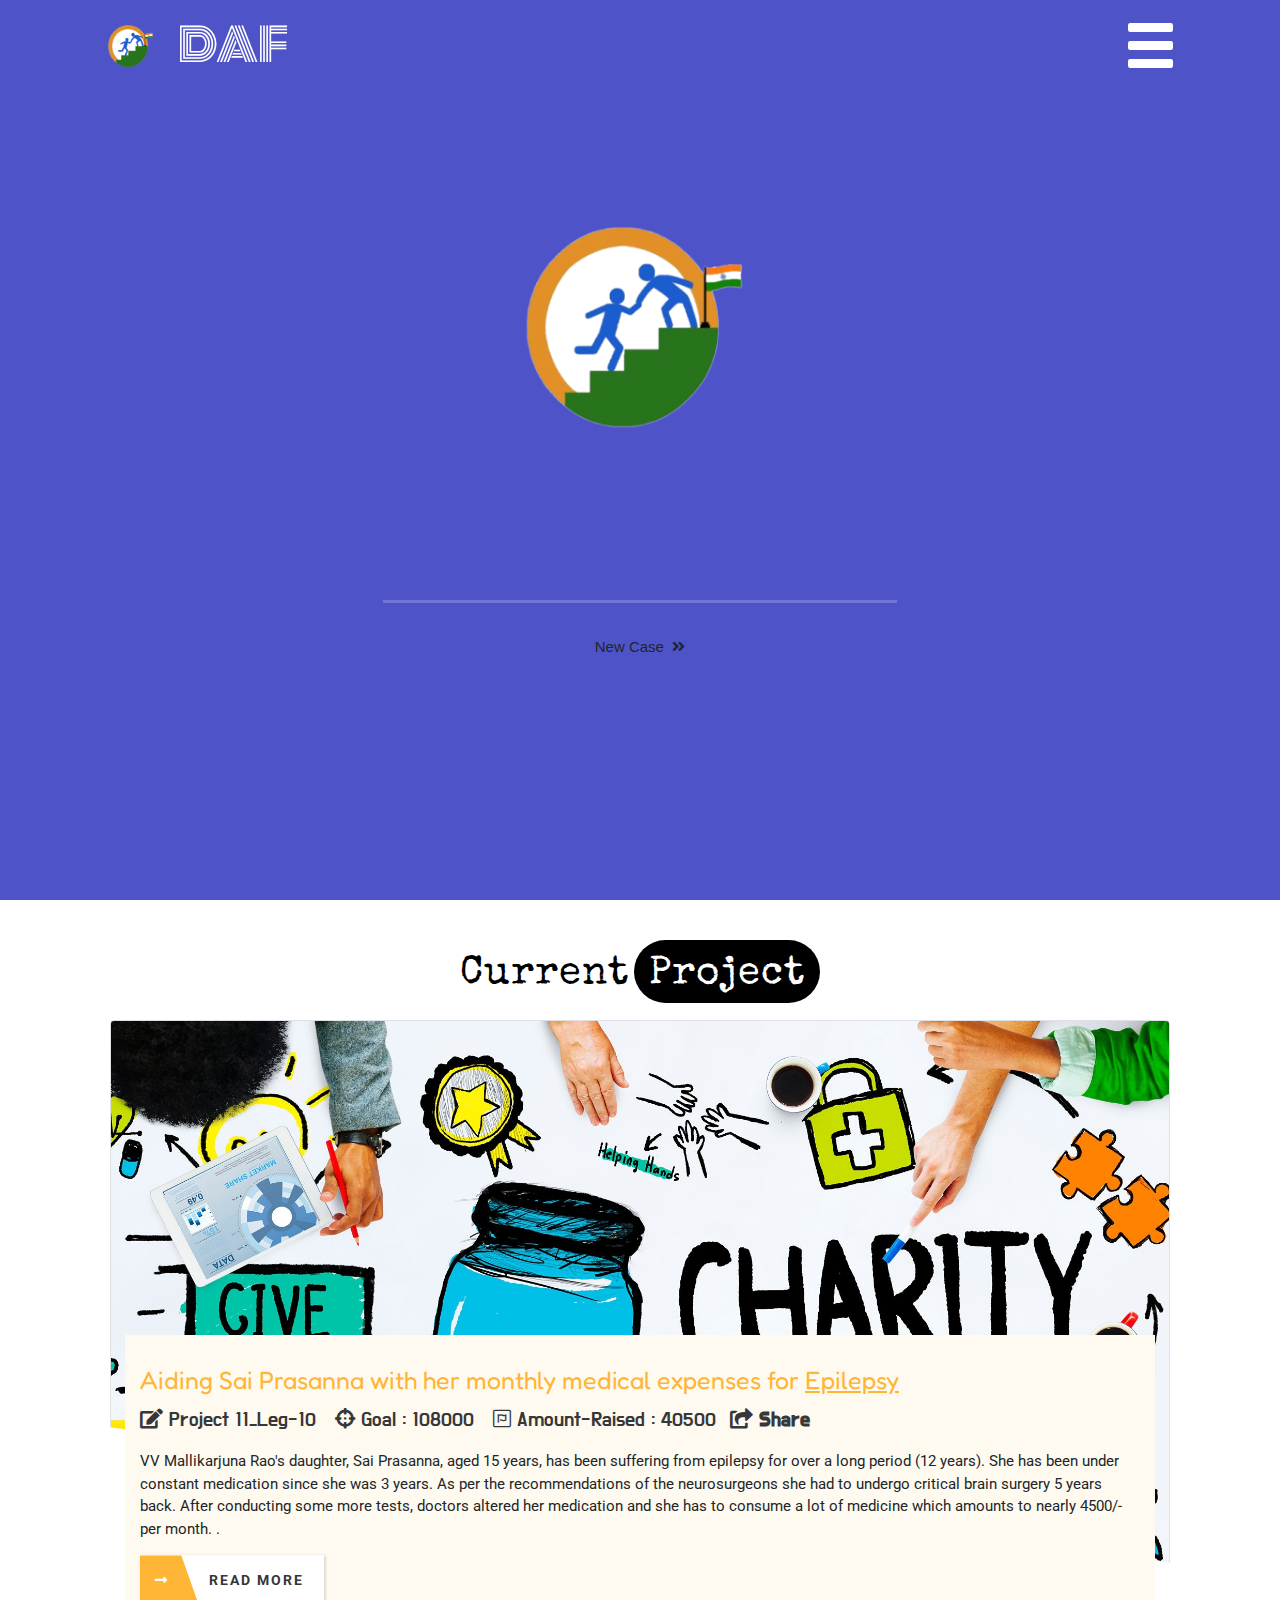
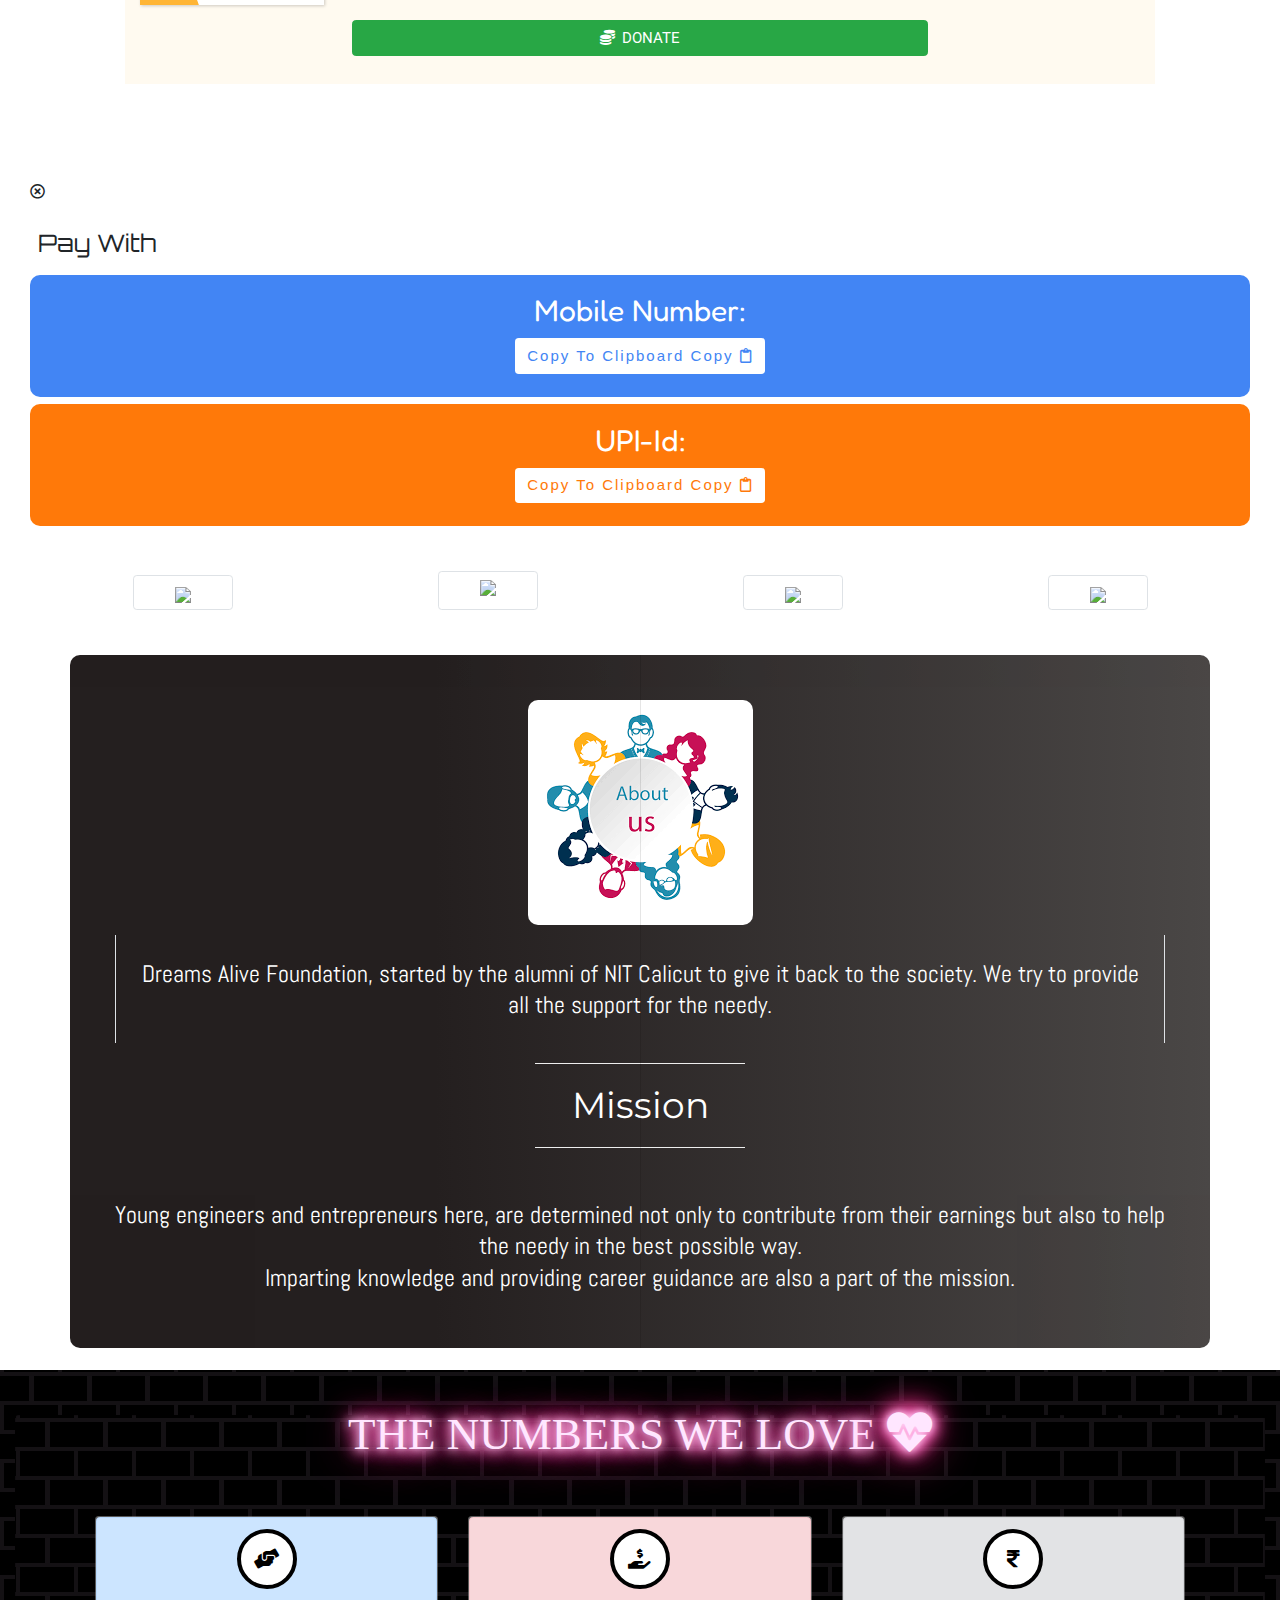
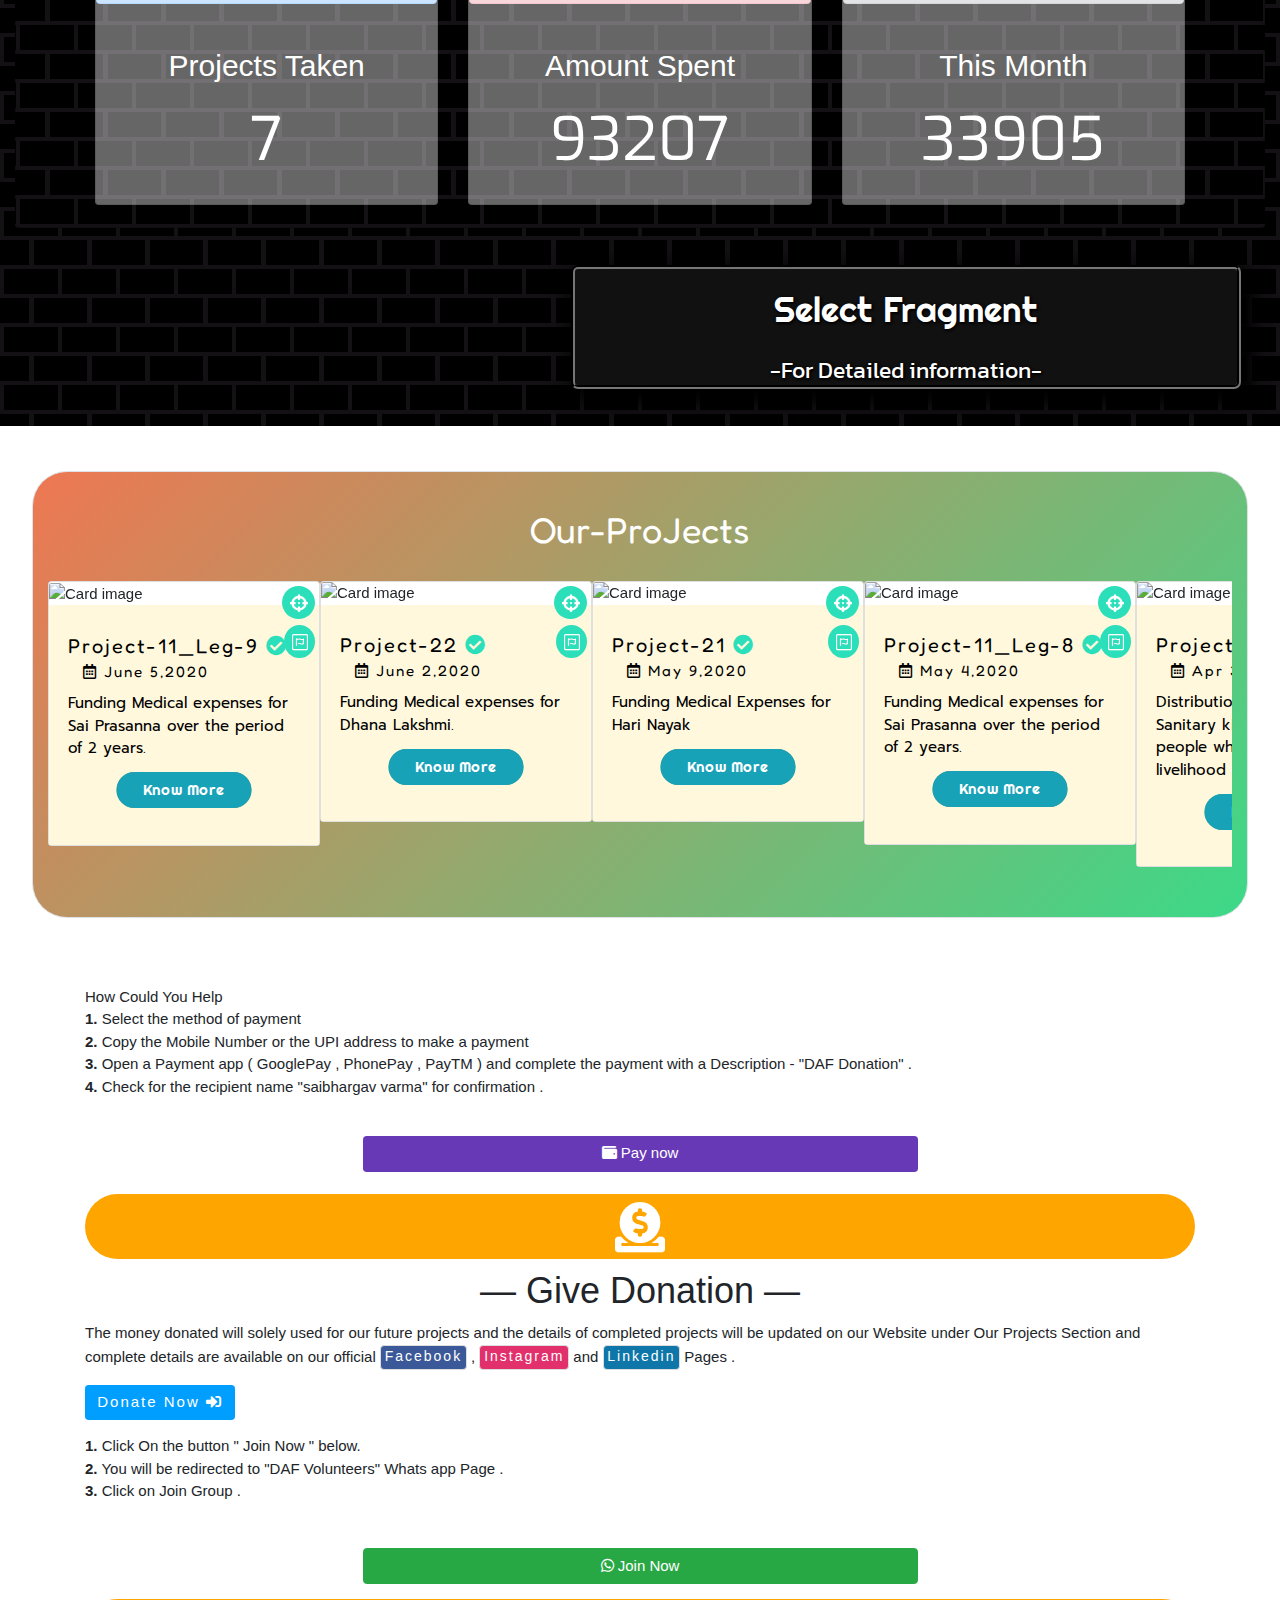
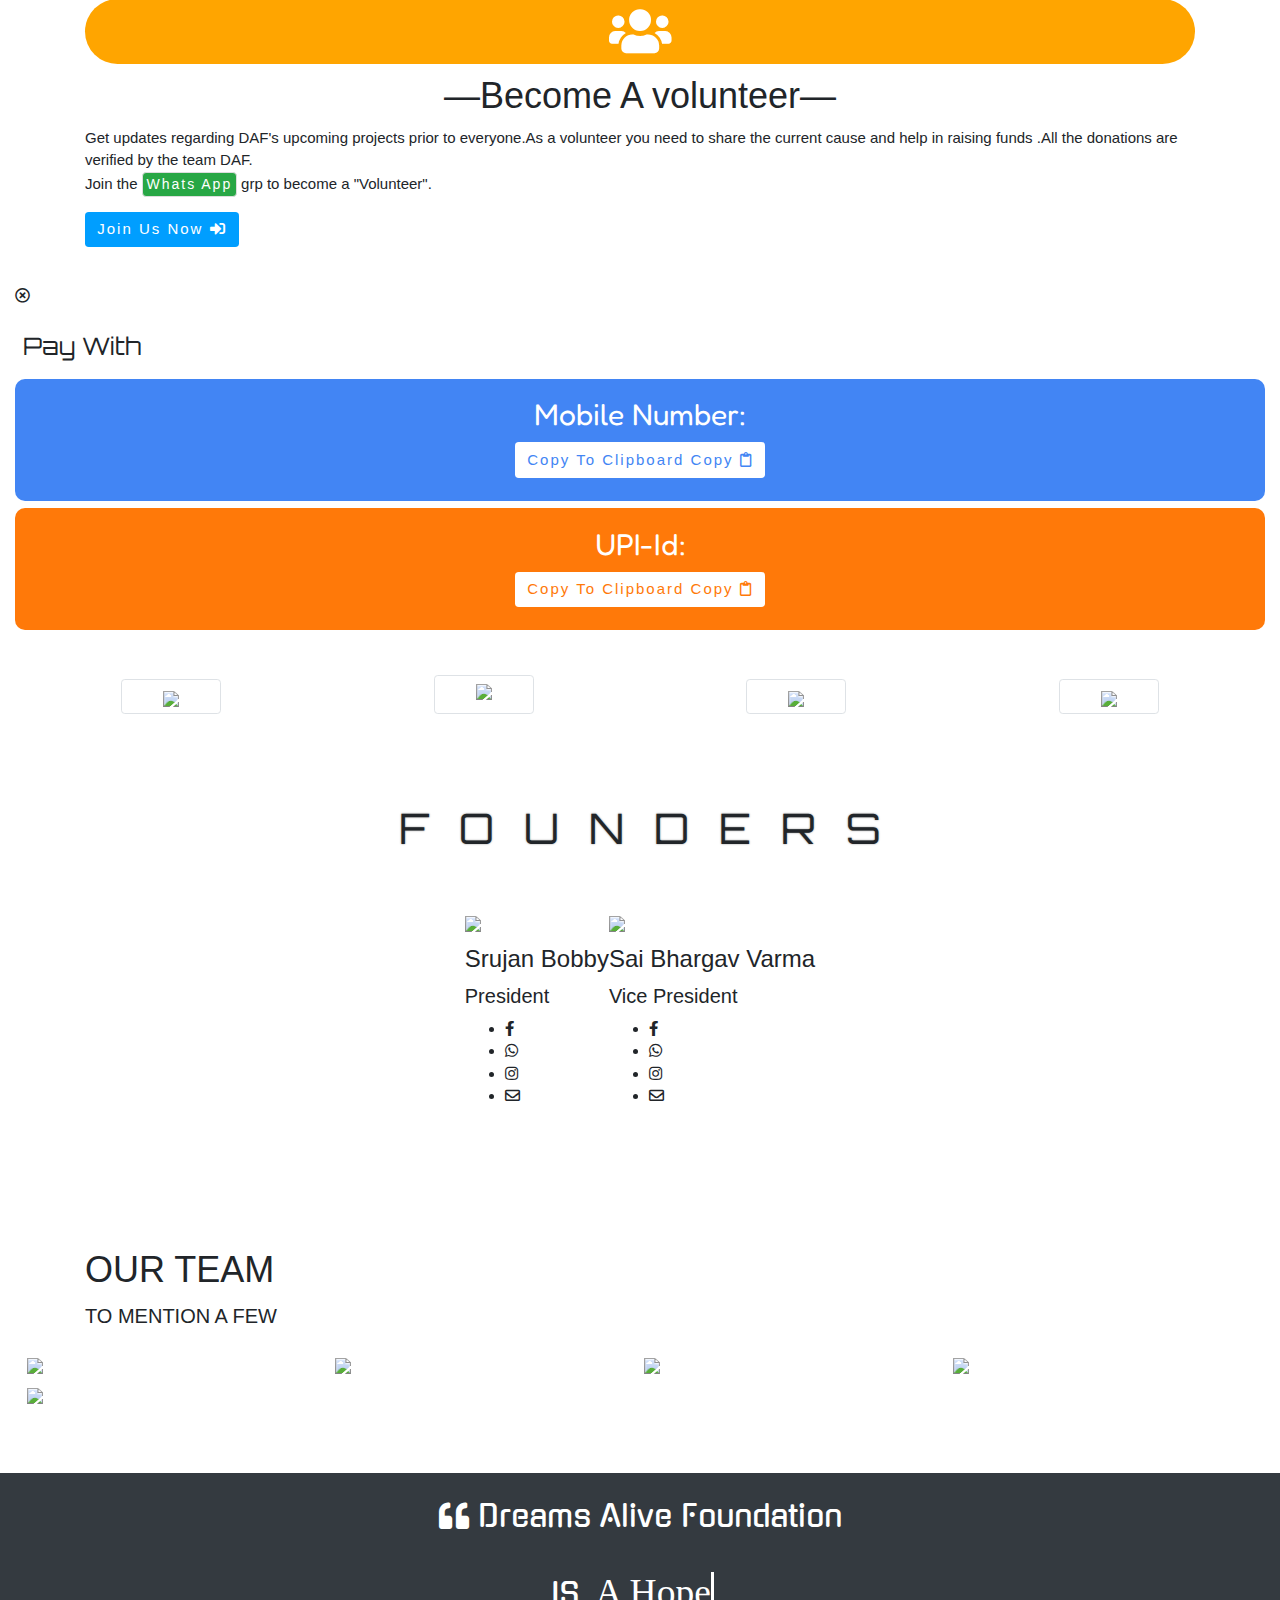
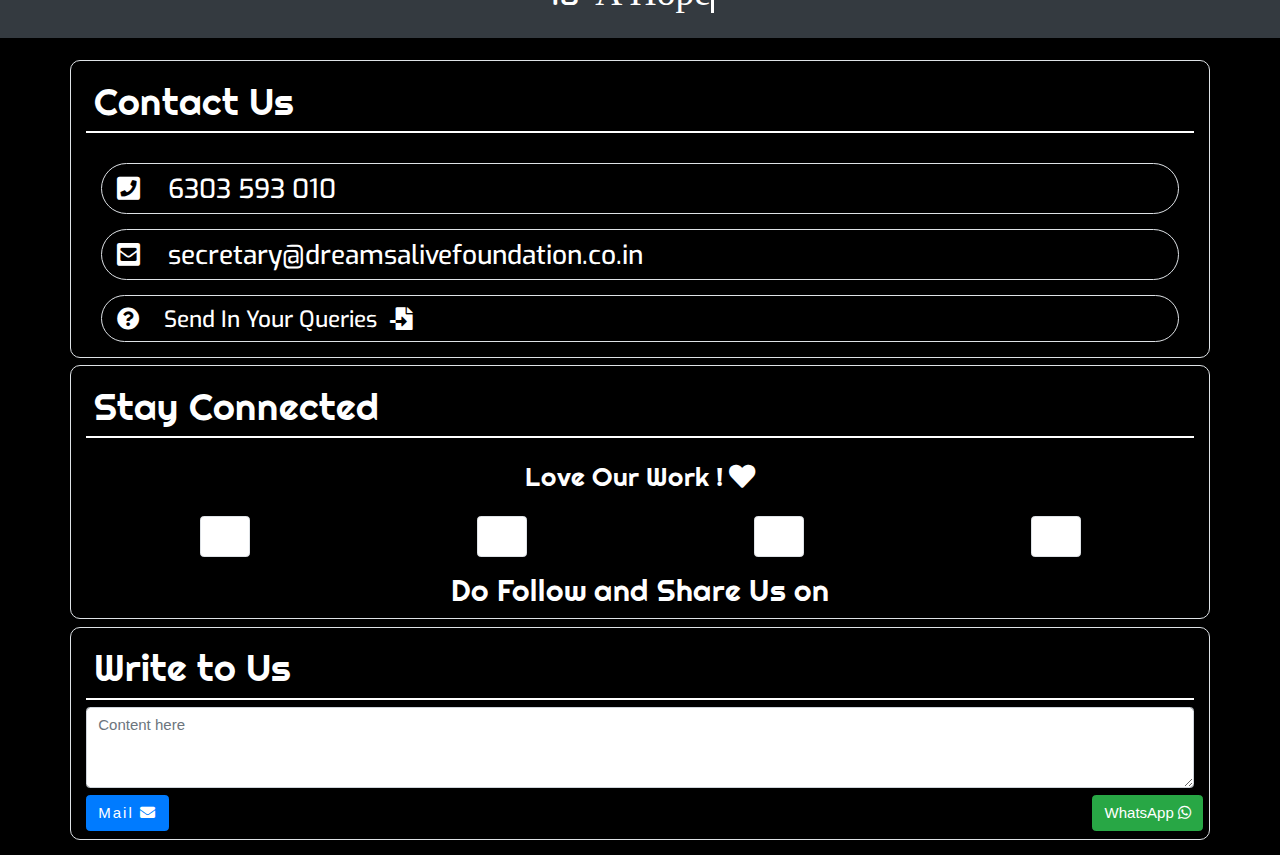
==== index.html @ 1ad94632 "Update index.html" ====
<!DOCTYPE html>
<head>
  <title></title>
   <meta charset="utf-8">
  <meta name="viewport" content="width=device-width, initial-scale=1">

  <!-- CSSSSSSSSSSSSSS -->
  <link rel="stylesheet" href="https://maxcdn.bootstrapcdn.com/bootstrap/4.3.1/css/bootstrap.min.css">
<link href="fontawesome/css/all.css" rel="stylesheet">
  <link rel="stylesheet" href="https://www.w3schools.com/w3css/4/w3.css">
<!-- <link rel="stylesheet" type="text/css" href="compass/css3">; -->

<link href="https://cdnjs.cloudflare.com/ajax/libs/ekko-lightbox/5.3.0/ekko-lightbox.css" rel="stylesheet">
  <link rel="stylesheet" type="text/css" href="https://cdnjs.cloudflare.com/ajax/libs/font-awesome/4.7.0/css/font-awesome.min.css">

<link rel="stylesheet" href="https://cdnjs.cloudflare.com/ajax/libs/animate.css/3.7.0/animate.min.css"><!-- for vibrating copylink -->
    <link rel="stylesheet" type="text/css" href="css/our_founders.css">
    <link rel="stylesheet" type="text/css" href="css/our_patners.css">
  <!-- JAVA sCRIPTTTTTTTTTTTTTTTTTT -->
<script type="text/javascript" src="https://cdnjs.cloudflare.com/ajax/libs/jquery/3.2.1/jquery.min.js"></script><!-- for vibrating copy link -->

    <script type="text/javascript" src="https://d3js.org/d3.v5.min.js"></script>
    <script type="text/javascript" src="https://cdnjs.cloudflare.com/ajax/libs/jquery/2.1.3/jquery.min.js"></script>
    <script type="text/javascript" src="https://cdnjs.cloudflare.com/ajax/libs/gsap/1.20.4/TweenMax.min.js"></script>
    <script type="text/javascript" src="https://cdnjs.cloudflare.com/ajax/libs/gsap/1.20.4/TimelineLite.min.js"></script>

 <!-- these four scripts are for carousel meetups  -->
  <script type="text/javascript" src="https://cdnjs.cloudflare.com/ajax/libs/jquery/3.4.1/jquery.min.js"></script>
  <script type="text/javascript" src="https://cdnjs.cloudflare.com/ajax/libs/popper.js/1.14.7/umd/popper.min.js"></script>
  <!-- <script type="text/javascript" src="https://stackpath.bootstrapcdn.com/bootstrap/4.3.0/js/bootstrap.min.js"></script> -->
  <script type="text/javascript" src="https://cdnjs.cloudflare.com/ajax/libs/ekko-lightbox/5.3.0/ekko-lightbox.js"></script>

<script src="https://ajax.googleapis.com/ajax/libs/jquery/2.1.1/jquery.min.js"></script><!-- for navbarrr -->

  <script src="https://ajax.googleapis.com/ajax/libs/jquery/3.4.1/jquery.min.js"></script><!-- thisshould be above the maxcdn bootstrap 3.4.1 for collapse -->
  <script src="https://maxcdn.bootstrapcdn.com/bootstrap/3.4.1/js/bootstrap.min.js"></script>


<script src="https://cdnjs.cloudflare.com/ajax/libs/animejs/2.0.2/anime.min.js"></script><!-- daf text -->
  <script src="https://cdnjs.cloudflare.com/ajax/libs/popper.js/1.14.7/umd/popper.min.js"></script>




<script src="https://cdnjs.cloudflare.com/ajax/libs/modernizr/2.8.3/modernizr.min.js" type="text/javascript"></script><!-- dreams alive foundation -->
<!-- <script type="text/javascript" src="https://cdnjs.cloudflare.com/ajax/libs/jquery/2.1.3/jquery.min.js"></script> -->

  <!-- <script type="text/javascript" src="https://cdnjs.cloudflare.com/ajax/libs/jquery/2.2.2/jquery.min.js"></script> -->
  <script src="https://maxcdn.bootstrapcdn.com/bootstrap/4.3.1/js/bootstrap.min.js"></script>
<script type="text/javascript" src="https://cdnjs.cloudflare.com/ajax/libs/jquery/2.1.3/jquery.min.js"></script><!-- for scroll bar our donarsss -->
  <!-- <script src="https://kit.fontawesome.com/6def1aac31.js" crossorigin="anonymous"></script> -->
  <!-- <script type="text/javascript" src="fontawesome/js/all.js"></script> --> 
  <script src="https://maxcdn.bootstrapcdn.com/bootstrap/4.4.1/js/bootstrap.min.js"></script><!--for current project-->


<script src="https://code.jquery.com/jquery-2.2.0.min.js" type="text/javascript"></script><!-- the numbers we value the most  -->
<script src="https://cdnjs.cloudflare.com/ajax/libs/slick-carousel/1.6.0/slick.js"></script>

  <script type="text/javascript" src="https://cdnjs.cloudflare.com/ajax/libs/gsap/1.20.2/TweenMax.min.js"></script><!-- this is for about us -->
<script src="https://cdnjs.cloudflare.com/ajax/libs/animejs/2.0.2/anime.min.js"></script>
<script type="text/javascript" src="https://cdnjs.cloudflare.com/ajax/libs/jquery/3.3.1/jquery.js"></script>

<script type="text/javascript" src="https://cdnjs.cloudflare.com/ajax/libs/jquery/2.1.3/jquery.min.js"></script><!-- for opening share lid and for typing text-->
<script type="text/javascript" src="https://ajax.googleapis.com/ajax/libs/jqueryui/1.11.2/jquery-ui.min.js"></script><!-- for closing share lid -->

   <script type="text/javascript" src="js/swiper.min.js"></script>

   <!-- <link rel="stylesheet" type="text/css" href="css/main.css">  -->
   <!-- css for our donars -->

<link rel="stylesheet" type="text/css" href="css/navbar.css">
   <link rel="stylesheet" type="text/css" href="css/current_project.css">



   <link rel="stylesheet" type="text/css" href="css/the_numbers_we_value_the_most.css"><!-- css file for the numbers we value the most -->

  <!-- for slideeee -->
  <link rel="stylesheet" type="text/css" href="https://fonts.googleapis.com/css?family=Merriweather">
  <!-- css file for our pprojects -->
  <link rel="stylesheet" type="text/css" href="css/aboutus.css">
  <link rel="stylesheet" type="text/css" href="css/logo.css">
    <link rel="stylesheet" type="text/css" href="css/swiper.min.css">
 <link rel="stylesheet" type="text/css" href="show.css">
  <link rel="stylesheet" type="text/css" href="css/our_projects.css">
<!-- css file for our donars -->
  <link rel="stylesheet" type="text/css" href="css/our_donars.css">

<link rel="stylesheet" type="text/css" href="css/doughnutchart.css">

  <link rel="stylesheet" type="text/css" href="css/meetups.css">
  <link rel="stylesheet" type="text/css" href="css/demo2.css">
  <link rel="stylesheet" type="text/css" href="css/newcase.css">
  <link rel="stylesheet" type="text/css" href="css/howcouldyouhelp.css">
  <link rel="stylesheet" type="text/css" href="css/payment.css">
  <link rel="stylesheet" type="text/css" href="css/circular_gallery.css">
  <link rel="stylesheet" type="text/css" href="css/our_team.css">
  <link rel="stylesheet" type="text/css" href="css/goto-top.css">
<link rel="stylesheet" type="text/css" href="css/daftext.css">
<link rel="stylesheet" type="text/css" href="css/footer.css">
<!-- <link rel="stylesheet" type="text/css" href="show1.css"> -->
<!-- 
<style type="text/css">
  
  body{
    background-color: black;
    color: white;
  }
</style>
 -->


</head>

  <body >





    <nav class="top_nav" id="nav__bar">
    <div class="container">
        <input id="responsive-menu" type="checkbox" >
        <label for="responsive-menu"><img src="img/logo-3.png" style="width:3rem;height: auto" class="mr-3 pt-0 mt-0">&nbsp&nbspDAF<span id="menu-icon"></span></label>
        <div class="overlay"></div>
        <ul>
            <li><a href="#current___project"  class="close-it">Current Project</a></li>
            <li><a href="#about__us"         class="close-it">About Us</a></li>
            <li><a href="#numberswe__love"   class="close-it">Numbers We Love</a></li>
            <li><a href="#our__projects"     class="close-it">Our Projects</a></li>
            <li><a href="#howcouldyou__help" class="close-it">How Could You Help</a></li>
            <!-- <li><a href="#our__donars"       class="close-it">Our Donars</a></li> -->
            <!-- <li><a href="#meet__ups"         class="close-it">Meet Ups</a></li> -->
            <!-- <li><a href="#partners"          class="close-it">Partners</a></li> -->
            <li><a href="#founders"          class="close-it">Founders</a></li>
            <li><a href="#our__team"         class="close-it">Our Team</a></li>
            <!-- <li><a href="http://ronoslund.com/">Ron Oslund's Home Page</a></li> -->
        </ul>
        <ul id="social-media">
            <!-- <li>
                <a href="https://dribbble.com/erinesullivan">
                    <i class="fab fa-dribbble"></i>
                    <span class="screen-reader-text">Dribbble</span>
                </a>
            </li> -->
            <li>
                <a href="https://wa.me/916303593010" target="_blank">
                    <i class="fab fa-whatsapp"></i>
                    <span class="screen-reader-text">Whats App</span>
                </a>
            </li>
            <li>
                <a href="https://www.facebook.com/dreamsaliveindia/" target="_blank">
                   <i class="fab fa-facebook-f"></i>
                    <span class="screen-reader-text">Facebook</span>
                </a>
            </li>
             <li>
                <a href="https://mail.google.com/a/domain.com/u/0/?view=cm&fs=1&tf=1&source=mailto&to=dreamsalivefoundation18@gmail.com&su=Query | Contact | Other&body=<Type in Your Message>" target="_blank">
                  <i class="far fa-envelope"></i>
                  <span class="screen-reader-text">Mail</span>
              </a>                
          </li>
            <li>
                <a href="https://instagram.com/dreams_alive_foundation?igshid=1odtp6zt78s61" target="_blank">
                    <i class="fab fa-instagram"></i>
                    <span class="screen-reader-text">Instagram</span>
                </a>
            </li>
            <li>
                <a href="https://www.linkedin.com/company/30258968" target="_blank">
                  <i class="fab fa-linkedin"></i>
                  <span class="screen-reader-text">LinkedIn</span>
              </a>                
          </li>
         
        </ul>
    </div>
</nav>


<div class="area" style="align-items: center;">
            <ul class="circles">
                    <li></li>
                    <li></li>
                    <li></li>
                    <li></li>
                    <li></li>
                    <li></li>
                    <li></li>
                    <li></li>
                    <li></li>
                    <li></li>
            </ul>
<center>
  <div><img src="img/logo-2.png" class="img-logo scale-up-center"></div>

<!-- 
<div class="container  mr-3 ml-3 text-daf" >

<div class="typewriter bg-dark">
  <h1>Dreams Alive Foundation.</h1>
</div>

 </div > -->


<!-- <div class="animated-title" style="align-items: center">
  <div class="text-top">
    <div>
      <span></span> -->
      <!-- <span class="span-this"><span style="color:#FF9933">Dreams </span><span style="color:white">Alive </span><span style="color:#138808">Foundation</span></span>   -->
  <!--     <span class="span-this"><span style="color:#FF9933">D</span>reams <span style="color:white">A</span>live <span style="color:#138808">F</span>oundation</span> 
    </div>
  </div>
  <div class="text-bottom">
    <div><span style="color: #000080"> Since 2016</span> </div>
  </div>
</div>
 -->
<div class="container" style="align-items: center">

<h1 class="ml5" style="color: white">
  <span class="text-wrapper-1">
    <span class="line line1"></span>
    <span class="letters letters-left">Dreams Alive</span>
    <!-- <span class="letters ampersand">Alive</span> -->
    
    <span class="letters letters-right">Foundation</span>
    <span class="line line2"></span>
  </span>
</h1>
</div>


<!-- <a href="#" class="bttn bttn--stripe bttn--large">Large Button</a> -->

<!-- <button class="bttn bttn--stripe bttn--radius">New Case</button> -->
<div class='btn-cont '>
  <a class='btttn' href='https://forms.gle/o7KzDKtByBvgPQjx8' target="_blank">
    New Case&nbsp <i class="fas fa-angle-double-right"></i>
    <span class='line-1'></span>
    <span class='line-2'></span>
    <span class='line-3'></span>
    <span class='line-4'></span>
  </a>
</div>
<!-- <div class="typing-text container p-3 rounded-pill " style="width: 90%">

<h3>
     <i class="fas fa-pen-square"></i>&nbspCaption<br>
  <a href="" class="typewrite p-3" data-period="2000" data-type='[ "Hi, Im Anjan and i wnat to say-Team DAF", "I am Creative.", "I Love Design.", "I Love to Develop." ]' style="text-decoration:none;color:white;font-size: 2rem" title="tap twice to begin again">
    <span class="wrap"></span>
  </a>
</h3>
</div> -->

<!-- <div class="container daf-text" style="align-items: center;width: 100%"> -->

<!-- </div> -->

<!-- <div class="container" style="position: absolute;top:50%;width: auto;height: auto">


 <h6 style="font-size: auto;">
    <br>Lorem ipsum dolor sit amet, consectetur adipisicing elit, sed do eiusmod
tempor incididunt ut labore et dolore magna aliqua. Ut enim ad minim veniam,
quis nostrud exercitation ullamco laboris nisi ut aliquip ex ea commodo
consequat. Duis aute irure dolor in reprehenderit in voluptate velit esse
cillum dolore eu fugiat nulla pariatur. Excepteur sint occaecat cupidatat non
proident, sunt in culpa qui officia deserunt mollit anim id est laborum.
</h6>
</div> -->

<a name="current___project"></a>
 </div>



</center>



   



   

<!--11111111111111111111111111111111111111111111111111111111111111111111 First Container Current Project -->

   
<div class="container mt-5 mb-5" >
    <center><div class="container mt-3"><span class="currentp" style="color: black;background-color: white;letter-spacing:1px;font-family: 'Special Elite', cursive;">Current</span> <span class="currentp pt-3 pb-2 pl-3 pr-3 rounded-pill" style="color: white;background-color: black;letter-spacing:1px;font-family: 'Special Elite', cursive;">Project</span></div></center>
  <div class="row" >
    <div class="col-12">
      <article class="blog-card">
        <div class="blog-card__background">
          <div class="card__background--wrapper">
            <div class="card__background--main img-thumbnail" style="background-image: url('currentp.jpg')">
              <div class="card__background--layer"></div>
            </div>
          </div>
        </div>
        <div class="blog-card__head">
          <span class="date__box">
            <span class="date__day">11</span>
            <span class="date__month">JAN</span>
          </span>
        </div>
        <div class="blog-card__info " style="background-color:rgb(255,250,240)" >
          <h5 class="heading-current-project" >Aiding Sai Prasanna with her monthly medical expenses for <a href="https://en.wikipedia.org/wiki/Epilepsy" target="_blank" class="problem">Epilepsy</a></h5>

          <p>
            <a href="#" class="icon-link mr-3"  onclick="return false"><i class="fa fa-pencil-square-o" ></i> Project 11_Leg-10</a>
            <!-- <a href="#" class="icon-link mr-3"><span class="rounded-pill p-2 mt-2" style="border-color: black;border-width: 2px "><span style="background-color:#ffb535;color:#ffb535;">mo     ney</span> raised</span> </a> -->
            

            <a href="#" class="icon-link mr-3"  onclick="return false"><i class="fas fa-crosshairs"></i>  Goal : 108000</a>

             <a href="#" class="icon-link " onclick="return false"><i class="fab fa-font-awesome-alt" ><span style=" font-family: 'Do Hyeon', sans-serif;"> Amount-Raised : 40500</span></i>  </a>&nbsp
            <a href="#" onclick="return false" class="icon-link mr-3 share-button" title="Share this Cause"><i class="fas fa-share-square" ><span style=" font-family: 'Do Hyeon', sans-serif;">  Share</span></i></a>
            <div class="container" style="">
<div class="share-dialog mb-4" style="position:relative;top:10em">
  <header>
    
    <button class="close-button"><i class="far fa-times-circle" ></i></button>
  </header>
  <div class="targets "><!-- 
     <a class="button whatsapp-share" target="_blank" href="https://wa.me/?text=Hi there! Click on 'website link' to donate for a genuine cause that Dreams Alive Foundation is Funding for. For more details follow the link mentioned before. And for more updates join us @ 'WhatsApp Grp link'. -Happy to Help-!!" > -->
      <a class="button whatsapp-share" target="_blank" href="#" id="whatsapplink" onclick="whatsappShare()" title="Share on whatsapp">
        <i class="fab fa-whatsapp" ></i>&nbsp<span>WhatsApp</span>
      </a>
    
    <a class="button fb-share" target="_blank" onclick="facebookShare()" id="facebooklink"  href="#" >
     <i class="fab fa-facebook-f"></i>&nbsp<span>Facebook</span>
    </a>
    
    <!-- <a class="button">
      <i class="fab fa-twitter" style="color: #1da1f2"></i>&nbsp<span>Twitter</span>
    </a> -->
    
   
    <a class="button mail-share" target="_blank" href="#" onclick="emailShare()" id="emaillink">
      <i class="fas fa-envelope"></i>&nbsp<span>Email</span>
    </a>
  </div>
  <!-- <div class="link"> -->
    <!-- <div class="pen-url" id="url">file:///C:/Users/ANJAN%20GANA/Desktop/DAF/home.html#current__project</div> -->
  <center><button class="copy-link animatebutton" onclick="CopyLink()" id="animatebutton">Copy Link &nbsp<i class="far fa-clipboard"></i></button></center>
  <!-- </div> -->
</div>

<!-- <button class="share-button" type="button" title="Share this article">
  <i class="fas fa-share-square"></i>&nbsp
  <span>Share</span>
</button> -->
</div>

            
          </p>
          <p>VV Mallikarjuna Rao's daughter, Sai Prasanna, aged 15 years, has been suffering from epilepsy for over a long period (12 years). She has been under constant medication since she was 3 years. As per the recommendations of the neurosurgeons she had to undergo critical brain surgery 5 years back. After conducting some more tests, doctors altered her medication and she has to consume a lot of medicine which amounts to nearly 4500/- per month. .</p>
          <button type="button"  class=" my_btn btn--with-icon" data-toggle="collapse" data-target="#collapse_project_details"><i class="btn-icon fa fa-long-arrow-alt-right"></i>READ MORE</button>
          <div class="container mt-3" >
  <div id="collapse_project_details" class="collapse blog-card__info" style="background-color:#ffb535;color: white;border-radius: 10px">
    He is not able to bear all the expenditure every month. Dreams Alive Foundation came to her rescue and decided to support her by contributing Rs 4500/- every month for the period of 2 years
   </div></div>
   
  <center>  <label type="button" class="btn btn-success btn-block mt-3 raise_funds" for="dialog_state"><i class="btn-icon fa fa-coins  pr-2"></i>DONATE</label></center>
        </div>
      </article>
    </div>
  </div>

</div>


<!-- this is old -->
<!-- <div class="container">
  <div class="container">
  <center><h1>Current Project</h1></center>
</div>
  <div class="card" style="width:100%">
    <img class="card-img-top" src="img/currentp.jpg" alt="Card image" style="width:100%">
    <div class="card-body">
      <h4 class="card-title-projects" style="letter-spacing: 2px">Project-3 &nbsp<i class="fas fa-check-circle" style="color:#2BDFBB"></i> Doe</h4>
      <p class="card-text">Some example text some example text. John Doe is an architect and engineer</p>
      <button type="button" class="btn btn-primary" data-toggle="collapse" data-target="#collapse_project_details">Know More</button>
  <div class="container">
  <div id="collapse_project_details" class="collapse">
    Lorem ipsum dolor sit amet, consectetur adipisicing elit,
    sed do eiusmod tempor incididunt ut labore et dolore magna aliqua. Ut enim ad minim veniam,
    quis nostrud exercitation ullamco laboris nisi ut aliquip ex ea commodo consequat.
  </div>
    </div>
    <div class="container">
    <center><button class="btn btn-block btn-success">Raise Funds</button></center>
  </div>
</div>
  </div>
</div>
 -->
<!-- payment here  -->

 <!-- here is  payment-->
 <input type="checkbox" name="dialog_state" id="dialog_state" class="dialog_state">
<div id='dialog' class="container-fluid">
  <label id="dlg-back" for="dialog_state"></label>
  <div id='dlg-wrap' class="container-fluid" >
    <label id="dlg-close" for="dialog_state"><i class="far fa-times-circle"></i></label>
    <h3 id='dlg-header' class="p-2" style="font-family: 'Orbitron', sans-serif;">Pay With</h3>
<center>   
 <div id='dlg-content' class="mt-2 p-2 pb-4" style="color: white;background-color:rgb(66,133,244);border-radius: 10px">
        
<h2 style="font-family: 'Fredoka One', cursive;" >Mobile Number:</h2>
<input type="text" value="9876543210" id="myInput" class="button-payment mt-2" readonly="true" style="font-family: 'Russo One', sans-serif;width: 200px">
<!-- <p class="button-payment" style="font-family: 'Russo One', sans-serif;width: 200px">9876543210</p> -->
<div class="tooltip-my-link mt-2" style="font-family: 'Russo One', sans-serif">
<button onclick="myFunction()" onmouseout="outFunc()" class="btn" style="background-color: white;color:rgb(66,133,244);">
  <span class="tooltiptext-payment" id="myTooltip">Copy to clipboard</span>
  <span > Copy&nbsp<i class="far fa-clipboard"></i></span>
  </button>
</div>
    </div></center>
<!-- second container pay using upi -->
<center>
  <div id='dlg-content' class="mt-2 p-2 pb-4 " style="color: white;background-color:rgb(255, 121, 9);border-radius: 10px">
        
<h2 style="font-family: 'Fredoka One', cursive;">UPI-Id:</h2>
<input type="text" value="@upidbyicici" id="myInput_1" class="button-payment mt-2" readonly="true" style="font-family: 'Russo One', sans-serif;;width: 200px">
<!-- <p class="button-payment" style="font-family: 'Russo One', sans-serif;width: 200px">@upidbyicici</p> -->
<div class="tooltip-my-link mt-2" style="font-family: 'Russo One', sans-serif;">
<button onclick="myFunction_1()" onmouseout="outFunc()" class="btn" style="background-color: white;color:rgb(255,121,9) ">
  <span class="tooltiptext-payment" id="myTooltip_1">Copy to clipboard</span>
 <span> Copy&nbsp<i class="far fa-clipboard"></i></span>
  </button>
</div>
    </div>
    <!-- logos of payment apps -->
    <div id='dlg-content' class="mt-5" style="display: flex;flex-wrap:wrap; flex-flow: row wrap;">
        <div class="container img-thumbnail pt-2 mt-1" style="width:100px;height:auto"><img src="img/payments/gpay.png" style="width:4em;height: auto"></div>
        <div class="container img-thumbnail " style="width:100px;height:auto"><img src="img/payments/phonepe.png" style="width:2.2em;height: auto"></div><br>
        <div class="container img-thumbnail pt-2 mt-1" style="width:100px;height:auto"><img src="img/payments/paytm.png" style="width:4em;height: auto"></div>
        <!-- <div class="container img-thumbnail pt-2" style="width:18%;height:auto"><img src="img/payments/mobikwik.png" style="width:6vw;height: auto"></div> -->
        <div class="container img-thumbnail pt-2 mt-1 " style="width:100px;height: auto"><img src="img/payments/upi.png" style="width:4em;height: auto"></div>


    </div></center>
    <!-- <div id='dlg-prompt'>
      <div class='button positive'><i class="icon ion-ios-checkmark-empty"></i> Yes, let's do it!</div>
      <div class='button'><i class="icon ion-ios-close-empty"></i> No, I'll reconsider</div>
    </div> -->
  </div>


</div>
<!-- <main id='main' class='main_area'>
  <div class='center'>
    <label class="button" for="dialog_state" > Open the dialog</label>
  </div> -->
<!-- <div id='console'></div> -->

<!-- </main> -->


 <!-- container 2 About us -->

<a name="about__us"/>
<div role="main" class="main-content container mt-5 p-5" id="main-content" style="border-radius: 10px">
  <center><img src="img/aboutus.png" class="titleCont" style="border-radius: 10px"></center>
    <div class="titleCont">
        <!-- <h1 class="main-title" id="main-title">
            "Here, in the forest,dark and deep,I offer you,eternal sleep."
        </h1> -->
        <h4 class="main-title border-right border-left p-4" id="main-title">
        Dreams Alive Foundation, started by the alumni of NIT Calicut to give it back to the society.
        We try to provide all the support for the needy.
        </h4>
        <h1 style="font-family: 'Montserrat', sans-serif;"><!-- <i class="fas fa-crosshairs" style="font-size: 1.8rem"></i>&nbsp --><center><hr color="white" width="20%">Mission<hr color="white" width="20%"></h1></center><h4 class="main-title" id="main-title">
       <br>

Young engineers and entrepreneurs here, are determined not only to contribute from their earnings but also to help the needy in the best possible way.<br>

Imparting knowledge and providing career guidance are also a part of the mission.
</h4>
    </div>
    <canvas id="noise" class="noise"></canvas>
 

</div>



<!-- container 3 Numbers we value the most -->

<div class="container-fluid mt-4 pt-5 blink_this"  style="height:"><a name="numberswe__love"/>
     <!-- <div class="sign">
      <span class="fast-flicker">b</span>rea<span class="flicker">t</span>he
    </div>
    -->
  <div class="card container-fluid blink_this ml-0" >

  <center><div class="container sign mt-3"><span class="" >The Numbers We Love</span>&nbsp <span class="flicker"><i class="fas fa-heartbeat"></i></span></div></center>
    
    <div class="container mt-5 mb-4 pt-5" >
    <div class="row">
     <div class="col-lg-4 col-md-4 col-sm-12 number_pad" >
        <div class="card" style="width:100%;background-color: rgb(256,256,256,40%);color: white">
            <div class="alert alert-primary">
        <center><div class="glyphicon-ring glyphicon-white"> <span class="fas fa-hands-helping glyphicon-pencil glyphicon-bordered"></span>

        </div>
    </center>
      </div>
    <div class="card-body">
   <center>  <h2 class="card-title">Projects Taken</h2>
       <p class="card-text" style="font-size: 4rem;font-family: 'Exo', sans-serif;"><span class="count">22</span></p></center>
      
    </div>
  </div>

     
     </div>

    <!-- ffffffffffffffffffffff -->
      <div class="col-lg-4 col-md-4 col-sm-12 number_pad" >
        <div class="card" style="width:100%;background-color: rgb(256,256,256,40%);color: white">
            <div class="alert alert-danger">
        <center><div class="glyphicon-ring glyphicon-white"> <span class="fas fa-hand-holding-usd glyphicon-pencil glyphicon-bordered"></span>

        </div>
    </center>
      </div>
    <div class="card-body">
      <center>
      <h2 class="card-title">Amount Spent</h2>
      <p class="card-text" style="font-size: 4rem;font-family: 'Exo', sans-serif;"><span class="count">311200</span></p>
      </center>
    </div>
  </div>


     </div>

<!-- aaaaaaaaaaaaaaaaaaaaaaa -->
<div class="col-lg-4 col-md-4 col-sm-12 number_pad" >
        <div class="card" style="width:100%;background-color: rgb(256,256,256,40%);color: white">
            <div class="alert alert-secondary">
        <center><div class="glyphicon-ring glyphicon-white"> <span class="fas fa-rupee-sign glyphicon-pencil glyphicon-bordered"></span>

        </div>
    </center>
      </div>
    <div class="card-body">
      <center>
      <h2 class="card-title">This Month</h2>
      <p class="card-text" style="font-size: 4rem;font-family: 'Exo', sans-serif;"><span class="count">113200</span></p>
     </center>
    </div>
  </div>

     </div>

        
    </div>
</div>
  
    
  </div>
 
    <div class="container this-chart" style="height: auto">
  <div class="pie-container">
  <div class="row">
    <div class="col-md-5" id="pieChart"></div>
    <div id="pieText" class="col-md-7 text-container">
      <div class="panel">
        <div class="content-wrapper">
          <h3 id="segmentTitle">Select Fragment</h3>
          <p id="segmentText">-For Detailed information-</p>
        </div>
      </div>
    </div>
  </div>
</div>
</div>
</div>





<!-- 
<div class="container">
  <center><h1>The Numbers We Value The Most!!</h1></center>
  <div class="card" style="width:100%">
    <div class="container">
    <div class="row">
     <div class="col-lg-4 col-md-4 col-sm-12 number_pad" >
        <div class="card" style="width:100%">
            <div class="alert alert-primary">
        <center><div class="glyphicon-ring glyphicon-white"> <span class="fas fa-hands-helping glyphicon-pencil glyphicon-bordered"></span>

        </div>
    </center>
      </div>
    <div class="card-body">
   <center>  <h4 class="card-title-projects" style="letter-spacing: 2px">Project-3 &nbsp<i class="fas fa-check-circle" style="color:#2BDFBB"></i>ects Taken</h4>
       <p class="card-text" style="font-size: 4.5rem"><span class="count">17</span></p></center>
      
    </div>
  </div>

     </div>
      --><!-- ffffffffffffffffffffff -->
<!--       <div class="col-lg-4 col-md-4 col-sm-12 number_pad" >
        <div class="card" style="width:100%">
            <div class="alert alert-danger">
        <center><div class="glyphicon-ring glyphicon-white"> <span class="fas fa-hand-holding-usd glyphicon-pencil glyphicon-bordered"></span>

        </div>
    </center>
      </div>
    <div class="card-body">
      <center>
      <h4 class="card-title-projects" style="letter-spacing: 2px">Project-3 &nbsp<i class="fas fa-check-circle" style="color:#2BDFBB"></i>nt Raised</h4>
      <p class="card-text" style="font-size: 4.5rem"><span class="count">311200</span></p>
      </center>
    </div>
  </div>

   </div> ---->
<!-- aaaaaaaaaaaaaaaaaaaaaaa -->
<!-- <div class="col-lg-4 col-md-4 col-sm-12 number_pad" >
        <div class="card" style="width:100%">
            <div class="alert alert-secondary">
        <center><div class="glyphicon-ring glyphicon-white"> <span class="fas fa-rupee-sign glyphicon-pencil glyphicon-bordered"></span>

        </div>
    </center>
      </div>
    <div class="card-body">
      <center>
      <h4 class="card-title-projects" style="letter-spacing: 2px">Project-3 &nbsp<i class="fas fa-check-circle" style="color:#2BDFBB"></i> Month</h4>
      <p class="card-text" style="font-size: 4.5rem"><span class="count">113200</span></p>
     </center>
    </div>
  </div>

     </div>


        
    </div>
</div>
  
    
  </div>
    
</div>-->



<!-- our projectsss -->
<!-- image size 4:3 landscape -->

<a name="our__projects"/> <div class="container-fluid border mt-5 mb-5 our-project-animation"  style="width:95%;border-radius:35px">
  <!-- <center><h1 class="mt-3" style="font-family: 'Permanent Marker', cursive;color: white;letter-spacing: 1px;font-size:7vh;">Our Projects</h1></center> -->
 <div class="center-outer">
<div class="center-inner">

<div class="bubbles">
<h1>Our-ProJects</h1>
</div>

</div>
</div>
    <div class="swiper-container" >
      
    <div class="swiper-wrapper" >

  <!-- 11_9 -->

  <div class="card swiper-slide" id="3" value="3" >
    <div class="tb_home_btn " style="position: absolute;right:4px;top:4px">
      <i class="fas fa-crosshairs m-2"></i> 
      <div class="pr-2"> 
        <p> Location : Ongole</p>
      </div>
    </div>
    <div class="tb_home_btn " style="position: absolute;right:4px;top:2.4em">
          <i class="fab fa-font-awesome-alt m-2"></i> 
      <div class="pr-2 "> 
        <p>Raised: 4,500</p>
      </div>
    </div>
    <img class="card-img-top img-fluid" src="img/ourprojects/11.jpg" alt="Card image" >
    <div class="card-body projects-card-body" style="background:rgb(255,248,220);color:black">
      <h4 class="card-title-projects" style="letter-spacing: 2px">Project-11_Leg-9&nbsp<i class="fas fa-check-circle" style="color:#2BDFBB"></i><br><span style="font-size: 15px" class="ml-3"><i class="far fa-calendar-alt"></i>&nbspJune 5,2020</span></h4>
      <p class="card-text">Funding Medical expenses for Sai Prasanna over the period of 2 years.</p>
      <center>
      <div class="share-button share-button-hidden">
        <div class="lid">Know More</div>
        <div class="share-items-wrapper">
            <div class="share-items">
              <a href="https://www.facebook.com/850463322093760/posts/1335903326883088/" target="_blank" class="share-item"><span class="fab fa-facebook-f"></span></a>
              <a href="https://www.instagram.com/p/CBGaaJ8DQ6w/?igshid=1t90867pfksyv" target="_blank" class="share-item"><i class="fab fa-instagram"></i></a>
              <a href="https://www.linkedin.com/posts/dreams-alive-foundation_dreamsabraliveabrfoundation-publicservice-activity-6675070396720668672-XOYs" target="_blank" class="share-item"><i class="fab fa-linkedin-in"></i></a>
              <a href="#" onclick="return false" class="share-item"><i class="fas fa-times"></i></a>    
            </div>
          </div>
        <div class="thank-you">
          See you
        </div>
      </div>
      </center>
  </div>
  </div>

  <!-- 22 -->

  <div class="card swiper-slide" id="3" value="3" >
    <div class="tb_home_btn " style="position: absolute;right:4px;top:4px">
      <i class="fas fa-crosshairs m-2"></i> 
      <div class="pr-2"> 
        <p> Location : Komarabanda</p>
      </div>
    </div>
    <div class="tb_home_btn " style="position: absolute;right:4px;top:2.4em">
          <i class="fab fa-font-awesome-alt m-2"></i> 
      <div class="pr-2 "> 
        <p>Raised: 6,200</p>
      </div>
    </div>
    <img class="card-img-top img-fluid" src="img/ourprojects/22.jpg" alt="Card image" >
    <div class="card-body projects-card-body" style="background:rgb(255,248,220);color:black">
      <h4 class="card-title-projects" style="letter-spacing: 2px">Project-22&nbsp<i class="fas fa-check-circle" style="color:#2BDFBB"></i><br><span style="font-size: 15px" class="ml-3"><i class="far fa-calendar-alt"></i>&nbspJune 2,2020</span></h4>
      <p class="card-text">Funding Medical expenses for Dhana Lakshmi.</p>
      <center>
      <div class="share-button share-button-hidden">
        <div class="lid">Know More</div>
        <div class="share-items-wrapper">
            <div class="share-items">
              <a href="https://www.facebook.com/850463322093760/posts/1332690593871028/" target="_blank" class="share-item"><span class="fab fa-facebook-f"></span></a>
              <a href="https://www.instagram.com/p/CA7yY4PjvPb/?igshid=1wvdual40kh6f" target="_blank" class="share-item"><i class="fab fa-instagram"></i></a>
              <a href="https://www.linkedin.com/posts/dreams-alive-foundation_dreamsabraliveabrfoundation-nonprofitorganization-activity-6673577314871341056-BU1e" target="_blank" class="share-item"><i class="fab fa-linkedin-in"></i></a>
              <a href="#" onclick="return false" class="share-item"><i class="fas fa-times"></i></a>    
            </div>
          </div>
        <div class="thank-you">
          See you
        </div>
      </div>
      </center>
  </div>
  </div>

  <!-- 21(13_2) -->

  <div class="card swiper-slide" id="3" value="3" >
    <div class="tb_home_btn " style="position: absolute;right:4px;top:4px">
      <i class="fas fa-crosshairs m-2"></i> 
      <div class="pr-2"> 
        <p> Location : Hyderabad</p>
      </div>
    </div>
    <div class="tb_home_btn " style="position: absolute;right:4px;top:2.4em">
          <i class="fab fa-font-awesome-alt m-2"></i> 
      <div class="pr-2 "> 
        <p>Raised: 10082</p>
      </div>
    </div>
    <img class="card-img-top img-fluid" src="img/ourprojects/21.jpg" alt="Card image" >
    <div class="card-body projects-card-body" style="background:rgb(255,248,220);color:black">
      <h4 class="card-title-projects" style="letter-spacing: 2px">Project-21&nbsp<i class="fas fa-check-circle" style="color:#2BDFBB"></i><br><span style="font-size: 15px" class="ml-3"><i class="far fa-calendar-alt"></i>&nbspMay 9,2020</span></h4>
      <p class="card-text">Funding Medical Expenses for Hari Nayak</p>
      <center>
      <div class="share-button share-button-hidden">
        <div class="lid">Know More</div>
        <div class="share-items-wrapper">
            <div class="share-items">
              <a href="https://www.facebook.com/850463322093760/posts/1315335342273220/" target="_blank" class="share-item"><span class="fab fa-facebook-f"></span></a>
              <a href="https://www.instagram.com/p/B_9j2S_AVc5/?igshid=1uw6sudxw94x2" target="_blank" class="share-item"><i class="fab fa-instagram"></i></a>
              <a href="https://www.linkedin.com/posts/dreams-alive-foundation_dreamsabraliveabrfoundation-publicservice-activity-6664821364949602304-yj-B" target="_blank" class="share-item"><i class="fab fa-linkedin-in"></i></a>
              <a href="#" onclick="return false" class="share-item"><i class="fas fa-times"></i></a>    
            </div>
          </div>
        <div class="thank-you">
          See you
        </div>
      </div>
      </center>
  </div>
  </div>

  <!-- 11_8 -->

  <div class="card swiper-slide" id="3" value="3" >
    <div class="tb_home_btn " style="position: absolute;right:4px;top:4px">
      <i class="fas fa-crosshairs m-2"></i> 
      <div class="pr-2"> 
        <p> Location : Ongole</p>
      </div>
    </div>
    <div class="tb_home_btn " style="position: absolute;right:4px;top:2.4em">
          <i class="fab fa-font-awesome-alt m-2"></i> 
      <div class="pr-2 "> 
        <p>Raised: 4,500</p>
      </div>
    </div>
    <img class="card-img-top img-fluid" src="img/ourprojects/11.jpg" alt="Card image" >
    <div class="card-body projects-card-body" style="background:rgb(255,248,220);color:black">
      <h4 class="card-title-projects" style="letter-spacing: 2px">Project-11_Leg-8&nbsp<i class="fas fa-check-circle" style="color:#2BDFBB"></i><br><span style="font-size: 15px" class="ml-3"><i class="far fa-calendar-alt"></i>&nbspMay 4,2020</span></h4>
      <p class="card-text">Funding Medical expenses for Sai Prasanna over the period of 2 years.</p>
      <center>
      <div class="share-button share-button-hidden">
        <div class="lid">Know More</div>
        <div class="share-items-wrapper">
            <div class="share-items">
              <a href="https://www.facebook.com/850463322093760/posts/1312610235879064/" target="_blank" class="share-item"><span class="fab fa-facebook-f"></span></a>
              <a href="https://www.instagram.com/p/B_0BTUyDXpm/?igshid=17x8i83uorfrm" target="_blank" class="share-item"><i class="fab fa-instagram"></i></a>
              <a href="https://www.linkedin.com/posts/dreams-alive-foundation_dreamsabraliveabrfoundation-publicservice-activity-6663478113181147137-i3Dg" target="_blank" class="share-item"><i class="fab fa-linkedin-in"></i></a>
              <a href="#" onclick="return false" class="share-item"><i class="fas fa-times"></i></a>    
            </div>
          </div>
        <div class="thank-you">
          See you
        </div>
      </div>
      </center>
  </div>
  </div>

  <!-- 20_3 -->

  <div class="card swiper-slide" id="3" value="3" >
    <div class="tb_home_btn " style="position: absolute;right:4px;top:4px">
      <i class="fas fa-crosshairs m-2"></i> 
      <div class="pr-2"> 
        <p> Location : Ramapuram</p>
      </div>
    </div>
    <div class="tb_home_btn " style="position: absolute;right:4px;top:2.4em">
          <i class="fab fa-font-awesome-alt m-2"></i> 
      <div class="pr-2 "> 
        <p>Service</p>
      </div>
    </div>
    <img class="card-img-top img-fluid" src="img/ourprojects/20_3.jpg" alt="Card image" >
    <div class="card-body projects-card-body" style="background:rgb(255,248,220);color:black">
      <h4 class="card-title-projects" style="letter-spacing: 2px">Project-20_Leg-3&nbsp<i class="fas fa-check-circle" style="color:#2BDFBB"></i><br><span style="font-size: 15px" class="ml-3"><i class="far fa-calendar-alt"></i>&nbspApr 30,2020</span></h4>
      <p class="card-text">Distribution of Vegetables and Sanitary kits by REU to all people who lost their livelihood due to Pandemic.</p>
      <center>
      <div class="share-button share-button-hidden">
        <div class="lid">Know More</div>
        <div class="share-items-wrapper">
            <div class="share-items">
              <a href="https://www.facebook.com/850463322093760/posts/1308924739580947/" target="_blank" class="share-item"><span class="fab fa-facebook-f"></span></a>
              <a href="https://www.instagram.com/p/B_nHJW8jLSD/?igshid=1rokz0ith5ydm" target="_blank" class="share-item"><i class="fab fa-instagram"></i></a>
              <a href="https://www.linkedin.com/posts/dreams-alive-foundation_project-20-leg-3-distribution-of-vegetables-activity-6661673101782245376-3IU9" target="_blank" class="share-item"><i class="fab fa-linkedin-in"></i></a>
              <a href="#" onclick="return false" class="share-item"><i class="fas fa-times"></i></a>    
            </div>
          </div>
        <div class="thank-you">
          See you
        </div>
      </div>
      </center>
  </div>
  </div>


  <!-- 20_2 -->

  <div class="card swiper-slide" id="3" value="3" >
    <div class="tb_home_btn " style="position: absolute;right:4px;top:4px">
      <i class="fas fa-crosshairs m-2"></i> 
      <div class="pr-2"> 
        <p> Location : Srikakulam</p>
      </div>
    </div>
    <div class="tb_home_btn " style="position: absolute;right:4px;top:2.4em">
          <i class="fab fa-font-awesome-alt m-2"></i> 
      <div class="pr-2 "> 
        <p>Raised: 22,360</p>
      </div>
    </div>
    <img class="card-img-top img-fluid" src="img/ourprojects/20_2.jpg" alt="Card image" >
    <div class="card-body projects-card-body" style="background:rgb(255,248,220);color:black">
      <h4 class="card-title-projects" style="letter-spacing: 2px">Project-20_Leg-2&nbsp<i class="fas fa-check-circle" style="color:#2BDFBB"></i><br><span style="font-size: 15px" class="ml-3"><i class="far fa-calendar-alt"></i>&nbspApr 18,2020</span></h4>
      <p class="card-text">Grocery Kits Distribution to 51 families during the COVID-19 Pandemic.</p>
      <center>
      <div class="share-button share-button-hidden">
        <div class="lid">Know More</div>
        <div class="share-items-wrapper">
            <div class="share-items">
              <a href="https://www.facebook.com/850463322093760/posts/1300732303733524/?sfnsn=wiwspwa&extid=GGQOnegvHfZt6J4A" target="_blank" class="share-item"><span class="fab fa-facebook-f"></span></a>
              <a href="https://www.instagram.com/p/B_KKutXDt__/?igshid=aiwlb0103977" target="_blank" class="share-item"><i class="fab fa-instagram"></i></a>
              <a href="https://www.linkedin.com/posts/dreams-alive-foundation_dreamsabraliveabrfoundation-publicservice-activity-6657582679418073088-g3A5" target="_blank" class="share-item"><i class="fab fa-linkedin-in"></i></a>
              <a href="#" onclick="return false" class="share-item"><i class="fas fa-times"></i></a>    
            </div>
          </div>
        <div class="thank-you">
          See you
        </div>
      </div>
      </center>
  </div>
  </div>
      <!-- 20_leg1 -->
  <div class="card swiper-slide" id="3" value="3" >
    <div class="tb_home_btn " style="position: absolute;right:4px;top:4px">
      <i class="fas fa-crosshairs m-2"></i> 
      <div class="pr-2"> 
        <p> Location : Tadepalligudem</p>
      </div>
    </div>
    <div class="tb_home_btn " style="position: absolute;right:4px;top:2.4em">
          <i class="fab fa-font-awesome-alt m-2"></i> 
      <div class="pr-2 "> 
        <p>Raised: 4,000</p>
      </div>
    </div>
    <img class="card-img-top img-fluid" src="img/ourprojects/20_1.jpg" alt="Card image" >
    <div class="card-body projects-card-body" style="background:rgb(255,248,220);color:black">
      <h4 class="card-title-projects" style="letter-spacing: 2px">Project-20_Leg-1&nbsp<i class="fas fa-check-circle" style="color:#2BDFBB"></i><br><span style="font-size: 15px;letter-spacing:1px" ><i class="far fa-calendar-alt"></i>&nbspApr 13,2020</span></h4>
      <p class="card-text">Supplying food to Police, Orphanages, Old-age homes.</p>
      <center>
      <div class="share-button share-button-hidden">
        <div class="lid">Know More</div>
        <div class="share-items-wrapper">
            <div class="share-items">
              <a href="https://www.facebook.com/850463322093760/posts/1297452497394838/?sfnsn=wiwspwa&extid=EdA01SzktObbjuL6" target="_blank" class="share-item"><span class="fab fa-facebook-f"></span></a>
              <a href="https://www.instagram.com/p/B-_9pRbjubO/?igshid=1ugxaikx5wbka" target="_blank" class="share-item"><i class="fab fa-instagram"></i></a>
              <a href="https://www.linkedin.com/posts/dreams-alive-foundation_dreamsabraliveabrfoundation-publicservice-activity-6656148241480015872-5VvN" target="_blank" class="share-item"><i class="fab fa-linkedin-in"></i></a>
              <a href="#" onclick="return false" class="share-item"><i class="fas fa-times"></i></a>    
            </div>
          </div>
        <div class="thank-you">
          See you
        </div>
      </div>
      </center>
  </div>
  </div>
      <!-- Project 11-Leg-7 -->
  <div class="card swiper-slide" id="3" value="3" >
    <div class="tb_home_btn " style="position: absolute;right:4px;top:4px">
      <i class="fas fa-crosshairs m-2"></i> 
      <div class="pr-2"> 
        <p> Location : Ongole </p>
      </div>
    </div>
    <div class="tb_home_btn " style="position: absolute;right:4px;top:2.4em">
          <i class="fab fa-font-awesome-alt m-2"></i> 
      <div class="pr-2 "> 
        <p>Raised: 4,500</p>
      </div>
    </div>
    <img class="card-img-top img-fluid" src="img/ourprojects/11.jpg" alt="Card image" >
    <div class="card-body projects-card-body" style="background:rgb(255,248,220);color:black">
      <h4 class="card-title-projects" style="letter-spacing: 2px">Project-11_Leg-7&nbsp<i class="fas fa-check-circle" style="color:#2BDFBB"></i><br><span style="font-size: 15px;letter-spacing:1px" ><i class="far fa-calendar-alt"></i>&nbspApr 04,2020</span></h4>
      <p class="card-text">Funding Medical expenses for Sai Prasanna over the period of 2 years.</p>
      <center>
      <div class="share-button share-button-hidden">
        <div class="lid">Know More</div>
        <div class="share-items-wrapper">
            <div class="share-items">
              <a href="https://www.facebook.com/850463322093760/posts/1293796847760403/?sfnsn=wiwspwa&extid=QGgxsXmvExfhimLP" target="_blank" class="share-item"><span class="fab fa-facebook-f"></span></a>
              <a href="https://www.instagram.com/p/B-0HmsxD2aZ/?igshid=mcm4pvh9ngd" target="_blank" class="share-item"><i class="fab fa-instagram"></i></a>
              <a href="https://www.linkedin.com/posts/dreams-alive-foundation_dreamsabraliveabrfoundation-publicservice-activity-6654480885997498368-7Bxq" target="_blank" class="share-item"><i class="fab fa-linkedin-in"></i></a>
              <a href="#" onclick="return false" class="share-item"><i class="fas fa-times"></i></a>    
            </div>
          </div>
        <div class="thank-you">
          See you
        </div>
      </div>
      </center>
  </div>
  </div>
  
<!-- 19 -->
<div class="card swiper-slide" id="3" value="3" >
    <div class="tb_home_btn " style="position: absolute;right:4px;top:4px">
      <i class="fas fa-crosshairs m-2"></i> 
      <div class="pr-2"> 
        <p> Location : Hyderabad</p>
      </div>
    </div>
    <div class="tb_home_btn " style="position: absolute;right:4px;top:2.4em">
          <i class="fab fa-font-awesome-alt m-2"></i> 
      <div class="pr-2 "> 
        <p>Raised: 35,000</p>
      </div>
    </div>
    <img class="card-img-top img-fluid" src="img/ourprojects/19.jpg" alt="Card image" >
    <div class="card-body projects-card-body" style="background:rgb(255,248,220);color:black">
      <h4 class="card-title-projects" style="letter-spacing: 2px">Project-19&nbsp<i class="fas fa-check-circle" style="color:#2BDFBB"></i><br><span style="font-size: 15px;letter-spacing:1px" ><i class="far fa-calendar-alt"></i>&nbspMar 19,2020</span></h4>
      <p class="card-text">Funding for Ravikanth's Heart transplantation.</p>
      <center>
      <div class="share-button share-button-hidden">
        <div class="lid">Know More</div>
        <div class="share-items-wrapper">
            <div class="share-items">
              <a href="https://www.facebook.com/850463322093760/posts/1282571258882962/" target="_blank" class="share-item"><span class="fab fa-facebook-f"></span></a>
              <a href="https://www.instagram.com/p/B-Mh9A2jrpH/?igshid=q2xlikai3pdm" target="_blank" class="share-item"><i class="fab fa-instagram"></i></a>
              <a href="https://www.linkedin.com/posts/dreams-alive-foundation_dreamsabraliveabrfoundation-service-publicservice-activity-6648910048414261248-7MuJ" target="_blank" class="share-item"><i class="fab fa-linkedin-in"></i></a>
              <a href="#" onclick="return false" class="share-item"><i class="fas fa-times"></i></a>    
            </div>
          </div>
        <div class="thank-you">
          See you
        </div>
      </div>
      </center>
  </div>
  </div>
  <!-- 11 Leg-6 -->
<div class="card swiper-slide" id="3" value="3" >
    <div class="tb_home_btn " style="position: absolute;right:4px;top:4px">
      <i class="fas fa-crosshairs m-2"></i> 
      <div class="pr-2"> 
        <p> Location : Ongole</p>
      </div>
    </div>
    <div class="tb_home_btn " style="position: absolute;right:4px;top:2.4em">
          <i class="fab fa-font-awesome-alt m-2"></i> 
      <div class="pr-2 "> 
        <p>Raised: 4,500</p>
      </div>
    </div>
    <img class="card-img-top img-fluid" src="img/ourprojects/11.jpg" alt="Card image" >
    <div class="card-body projects-card-body" style="background:rgb(255,248,220);color:black">
      <h4 class="card-title-projects" style="letter-spacing: 2px">Project-11_Leg-6&nbsp<i class="fas fa-check-circle" style="color:#2BDFBB"></i><br><span style="font-size: 15px;letter-spacing:1px" ><i class="far fa-calendar-alt"></i>&nbspApr 13,2020</span></h4>
      <p class="card-text">Funding Medical expenses for Sai Prasanna over the period of 2 years.</p>
      <center>
      <div class="share-button share-button-hidden">
        <div class="lid">Know More</div>
        <div class="share-items-wrapper">
            <div class="share-items">
              <a href="https://www.facebook.com/850463322093760/posts/1269597996846955/" target="_blank" class="share-item"><span class="fab fa-facebook-f"></span></a>
              <a href="https://www.instagram.com/p/B9ehfKCHghQ/?igshid=gjo79lezdae6" target="_blank" class="share-item"><i class="fab fa-instagram"></i></a>
              <a href="https://www.linkedin.com/posts/dreams-alive-foundation_dreamsabraliveabrfoundation-publicservice-activity-6642435214951972864-ZwaJ" target="_blank" class="share-item"><i class="fab fa-linkedin-in"></i></a>
              <a href="#" onclick="return false" class="share-item"><i class="fas fa-times"></i></a>    
            </div>
          </div>
        <div class="thank-you">
          See you
        </div>
      </div>
      </center>
  </div>
  </div>

    <!-- 18 -->
  <div class="card swiper-slide" id="3" value="3" >
    <div class="tb_home_btn " style="position: absolute;right:4px;top:4px">
      <i class="fas fa-crosshairs m-2"></i> 
      <div class="pr-2"> 
        <p> Location : Visakhapatnam</p>
      </div>
    </div>
    <div class="tb_home_btn " style="position: absolute;right:4px;top:2.4em">
          <i class="fab fa-font-awesome-alt m-2"></i> 
      <div class="pr-2 "> 
        <p>Raised: 36,600</p>
      </div>
    </div>
    <img class="card-img-top img-fluid" src="img/ourprojects/18.jpg" alt="Card image" >
    <div class="card-body projects-card-body" style="background:rgb(255,248,220);color:black">
      <h4 class="card-title-projects" style="letter-spacing: 2px">Project-18&nbsp<i class="fas fa-check-circle" style="color:#2BDFBB"></i><br><span style="font-size: 15px;letter-spacing:1px" ><i class="far fa-calendar-alt"></i>&nbspFeb 21,2020</span></h4>
      <p class="card-text">Funding for Swathi's Brain Surgery.</p>
      <center>
      <div class="share-button share-button-hidden">
        <div class="lid">Know More</div>
        <div class="share-items-wrapper">
            <div class="share-items">
              <a href="https://www.facebook.com/850463322093760/posts/1258103117996443/" target="_blank" class="share-item"><span class="fab fa-facebook-f"></span></a>
              <a href="https://www.instagram.com/p/B81khbrFZod/?igshid=o17g6mmreds1" target="_blank" class="share-item"><i class="fab fa-instagram"></i></a>
              <a href="https://www.linkedin.com/posts/dreams-alive-foundation_dreamsabraliveabrfoundation-publicservice-activity-6636956354160492544-LJez" target="_blank" class="share-item"><i class="fab fa-linkedin-in"></i></a>
              <a href="#" onclick="return false" class="share-item"><i class="fas fa-times"></i></a>    
            </div>
          </div>
        <div class="thank-you">
          See you
        </div>
      </div>
      </center>
  </div>
  </div>

  <!-- 11-Leg-5 -->
  <div class="card swiper-slide" id="3" value="3" >
    <div class="tb_home_btn " style="position: absolute;right:4px;top:4px">
      <i class="fas fa-crosshairs m-2"></i> 
      <div class="pr-2"> 
        <p> Location : Ongole </p>
      </div>
    </div>
    <div class="tb_home_btn " style="position: absolute;right:4px;top:2.4em">
          <i class="fab fa-font-awesome-alt m-2"></i> 
      <div class="pr-2 "> 
        <p>Raised: 4,500</p>
      </div>
    </div>
    <img class="card-img-top img-fluid" src="img/ourprojects/11.jpg" alt="Card image" >
    <div class="card-body projects-card-body" style="background:rgb(255,248,220);color:black">
      <h4 class="card-title-projects" style="letter-spacing: 2px">Project-11_Leg-5&nbsp<i class="fas fa-check-circle" style="color:#2BDFBB"></i><br><span style="font-size: 15px;letter-spacing:1px" ><i class="far fa-calendar-alt"></i>&nbspApr 13,2020</span></h4>
      <p class="card-text">Funding Medical expenses for Sai Prasanna over the period of 2 years.</p>
      <center>
      <div class="share-button share-button-hidden">
        <div class="lid">Know More</div>
        <div class="share-items-wrapper">
            <div class="share-items">
              <a href="https://www.facebook.com/850463322093760/posts/1250768378729917/" target="_blank" class="share-item"><span class="fab fa-facebook-f"></span></a>
              <a href="https://www.instagram.com/p/B8bsHQiANV6/?igshid=1h9wo9uz6axl0" target="_blank" class="share-item"><i class="fab fa-instagram"></i></a>
              <a href="https://www.linkedin.com/posts/dreams-alive-foundation_dreamsabraliveabrfoundation-publicservice-activity-6633188262498402304-JdUJ" target="_blank" class="share-item"><i class="fab fa-linkedin-in"></i></a>
              <a href="#" onclick="return false" class="share-item"><i class="fas fa-times"></i></a>    
            </div>
          </div>
        <div class="thank-you">
          See you
        </div>
      </div>
      </center>
  </div>
  </div>
  
  
  <!-- 17 -->
  <div class="card swiper-slide" id="3" value="3" >
    <div class="tb_home_btn " style="position: absolute;right:4px;top:4px">
      <i class="fas fa-crosshairs m-2"></i> 
      <div class="pr-2"> 
        <p> Location : Ramapuram </p>
      </div>
    </div>
    <div class="tb_home_btn " style="position: absolute;right:4px;top:2.4em">
          <i class="fab fa-font-awesome-alt m-2"></i> 
      <div class="pr-2 "> 
        <p>Motivational Session</p>
      </div>
    </div>
    <img class="card-img-top img-fluid" src="img/ourprojects/17.jpg" alt="Card image" >
    <div class="card-body projects-card-body" style="background:rgb(255,248,220);color:black">
      <h4 class="card-title-projects" style="letter-spacing: 2px">Project-17&nbsp<i class="fas fa-check-circle" style="color:#2BDFBB"></i><br><span style="font-size: 15px;letter-spacing:1px" ><i class="far fa-calendar-alt"></i>&nbspJan 3,2020</span></h4>
      <p class="card-text"> Interactive session with students at ZPHS,Ramapuram , Chilkur Mandal.</p>
      <center>
      <div class="share-button share-button-hidden">
        <div class="lid">Know More</div>
        <div class="share-items-wrapper">
            <div class="share-items">
              <a href="https://www.facebook.com/850463322093760/posts/1235433246930097/" target="_blank" class="share-item"><span class="fab fa-facebook-f"></span></a>
              <a href="https://www.instagram.com/p/B7jAcwAgXf7/?igshid=1v11hj4qbpcu7" target="_blank" class="share-item"><i class="fab fa-instagram"></i></a>
              <a href="https://www.linkedin.com/posts/dreams-alive-foundation_dreamsabraliveabrfoundation-publicservice-activity-6625242314652651520-9mHY" target="_blank" class="share-item"><i class="fab fa-linkedin-in"></i></a>
              <a href="#" onclick="return false" class="share-item"><i class="fas fa-times"></i></a>    
            </div>
          </div>
        <div class="thank-you">
          See you
        </div>
      </div>
      </center>
  </div>
  </div>

  <!-- 11_leg-4 -->
  <div class="card swiper-slide" id="3" value="3" >
    <div class="tb_home_btn " style="position: absolute;right:4px;top:4px">
      <i class="fas fa-crosshairs m-2"></i> 
      <div class="pr-2"> 
        <p> Location : Ongole</p>
      </div>
    </div>
    <div class="tb_home_btn " style="position: absolute;right:4px;top:2.4em">
          <i class="fab fa-font-awesome-alt m-2"></i> 
      <div class="pr-2 "> 
        <p>Raised: 4,500</p>
      </div>
    </div>
    <img class="card-img-top img-fluid" src="img/ourprojects/11.jpg" alt="Card image" >
    <div class="card-body projects-card-body" style="background:rgb(255,248,220);color:black">
      <h4 class="card-title-projects" style="letter-spacing: 2px">Project-11_Leg-4&nbsp<i class="fas fa-check-circle" style="color:#2BDFBB"></i><br><span style="font-size: 15px;letter-spacing:1px" ><i class="far fa-calendar-alt"></i>&nbspApr 13,2020</span></h4>
      <p class="card-text">Funding Medical expenses for Sai Prasanna over the period of 2 years.</p>
      <center>
      <div class="share-button share-button-hidden">
        <div class="lid">Know More</div>
        <div class="share-items-wrapper">
            <div class="share-items">
              <a href="https://www.facebook.com/850463322093760/posts/1226106374529451/" target="_blank" class="share-item"><span class="fab fa-facebook-f"></span></a>
              <a href="https://www.instagram.com/p/B7Gn_aXAptP/?igshid=pwq7t0iwg2gp" target="_blank" class="share-item"><i class="fab fa-instagram"></i></a>
              <a href="https://www.linkedin.com/posts/dreams-alive-foundation_dreamsabraliveabrfoundation-publicservice-activity-6621065494000693248-amMo" target="_blank" class="share-item"><i class="fab fa-linkedin-in"></i></a>
              <a href="#" onclick="return false" class="share-item"><i class="fas fa-times"></i></a>    
            </div>
          </div>
        <div class="thank-you">
          See you
        </div>
      </div>
      </center>
  </div>
  </div>


  <!-- 16 -->
  <div class="card swiper-slide" id="3" value="3" >
    <div class="tb_home_btn " style="position: absolute;right:4px;top:4px">
      <i class="fas fa-crosshairs m-2"></i> 
      <div class="pr-2"> 
        <p> Location : NIT Calicut</p>
      </div>
    </div>
    <div class="tb_home_btn " style="position: absolute;right:4px;top:2.4em">
          <i class="fab fa-font-awesome-alt m-2"></i> 
      <div class="pr-2 "> 
        <p>Raised: 16,950</p>
      </div>
    </div>
    <img class="card-img-top img-fluid" src="img/ourprojects/16.jpg" alt="Card image" >
    <div class="card-body projects-card-body" style="background:rgb(255,248,220);color:black">
      <h4 class="card-title-projects" style="letter-spacing: 2px">Project-16&nbsp<i class="fas fa-check-circle" style="color:#2BDFBB"></i><br><span style="font-size: 15px;letter-spacing:1px" ><i class="far fa-calendar-alt"></i>&nbspJan 2,2020</span></h4>
      <p class="card-text">Funding Course fee for Naganjaneyulu ( Bio Tech Student from NIT Calicut)</p>
      <center>
      <div class="share-button share-button-hidden">
        <div class="lid">Know More</div>
        <div class="share-items-wrapper">
            <div class="share-items">
              <a href="https://www.facebook.com/850463322093760/posts/1219826695157419/" target="_blank" class="share-item"><span class="fab fa-facebook-f"></span></a>
              <a href="https://www.instagram.com/p/B60uxuHAn-V/?igshid=fpnzwnk9tl46" target="_blank" class="share-item"><i class="fab fa-instagram"></i></a>
              <a href="https://www.linkedin.com/posts/dreams-alive-foundation_dreamsabraliveabrfoundation-publicservice-activity-6618683387857199104-lvX-" target="_blank" class="share-item"><i class="fab fa-linkedin-in"></i></a>
              <a href="#" onclick="return false" class="share-item"><i class="fas fa-times"></i></a>    
            </div>
          </div>
        <div class="thank-you">
          See you
        </div>
      </div>
      </center>
  </div>
  </div>
 <!-- 15 -->
  <div class="card swiper-slide" id="3" value="3" >
    <div class="tb_home_btn " style="position: absolute;right:4px;top:4px">
      <i class="fas fa-crosshairs m-2"></i> 
      <div class="pr-2"> 
        <p> Location : Pune</p>
      </div>
    </div>
    <div class="tb_home_btn " style="position: absolute;right:4px;top:2.4em">
          <i class="fab fa-font-awesome-alt m-2"></i> 
      <div class="pr-2 "> 
        <p>Raised: 11,000</p>
      </div>
    </div>
    <img class="card-img-top img-fluid" src="img/ourprojects/15.jpg" alt="Card image" >
    <div class="card-body projects-card-body" style="background:rgb(255,248,220);color:black">
      <h4 class="card-title-projects" style="letter-spacing: 2px">Project-15&nbsp<i class="fas fa-check-circle" style="color:#2BDFBB"></i><br><span style="font-size: 15px;letter-spacing:1px" ><i class="far fa-calendar-alt"></i>&nbspDec 28,2019</span></h4>
      <p class="card-text">Helping Manisha for her Ear treatment</p>
      <center>
      <div class="share-button share-button-hidden">
        <div class="lid">Know More</div>
        <div class="share-items-wrapper">
            <div class="share-items">
              <a href="https://www.facebook.com/850463322093760/posts/1214997185640370/" target="_blank" class="share-item"><span class="fab fa-facebook-f"></span></a>
              <a href="https://www.instagram.com/p/B6nyAPiA9jB/?igshid=ktghp9691mc4" target="_blank" class="share-item"><i class="fab fa-instagram"></i></a>
              <a href="https://www.linkedin.com/posts/dreams-alive-foundation_dreamsabraliveabrfoundation-publicservice-activity-6616881415613181952-EuFJ" target="_blank" class="share-item"><i class="fab fa-linkedin-in"></i></a>
              <a href="#" onclick="return false" class="share-item"><i class="fas fa-times"></i></a>    
            </div>
          </div>
        <div class="thank-you">
          See you
        </div>
      </div>
      </center>
  </div>
  </div>
   <!-- 14 -->
  <div class="card swiper-slide" id="3" value="3" >
    <div class="tb_home_btn " style="position: absolute;right:4px;top:4px">
      <i class="fas fa-crosshairs m-2"></i> 
      <div class="pr-2"> 
        <p> Location : Bangalore </p>
      </div>
    </div>
    <div class="tb_home_btn " style="position: absolute;right:4px;top:2.4em">
          <i class="fab fa-font-awesome-alt m-2"></i> 
      <div class="pr-2 "> 
        <p>Raised: 10,000</p>
      </div>
    </div>
    <img class="card-img-top img-fluid" src="img/ourprojects/14_1.jpg" alt="Card image" >
    <div class="card-body projects-card-body" style="background:rgb(255,248,220);color:black">
      <h4 class="card-title-projects" style="letter-spacing: 2px">Project-14&nbsp<i class="fas fa-check-circle" style="color:#2BDFBB"></i><br><span style="font-size: 15px;letter-spacing:1px" ><i class="far fa-calendar-alt"></i>&nbspDec 16,2019</span></h4>
      <p class="card-text">Help for 20-year-old Vayuluru Surya's Recovery from Traumatic Brain injury.</p>
      <center>
      <div class="share-button share-button-hidden">
        <div class="lid">Know More</div>
        <div class="share-items-wrapper">
            <div class="share-items">
              <a href="https://www.facebook.com/850463322093760/posts/1204332716706817/" target="_blank" class="share-item"><span class="fab fa-facebook-f"></span></a>
              <a href="https://www.instagram.com/p/B6I5XhhgdeR/?igshid=1qh1batx8q320" target="_blank" class="share-item"><i class="fab fa-instagram"></i></a>
              <a href="https://www.linkedin.com/posts/dreams-alive-foundation_dreamsabraliveabrfoundation-publicabrservice-activity-6612922120764784640-F1A9" target="_blank" class="share-item"><i class="fab fa-linkedin-in"></i></a>
              <a href="#" onclick="return false" class="share-item"><i class="fas fa-times"></i></a>    
            </div>
          </div>
        <div class="thank-you">
          See you
        </div>
      </div>
      </center>
  </div>
  </div>
 
  <!-- 13 -->
  <div class="card swiper-slide" id="3" value="3" >
    <div class="tb_home_btn " style="position: absolute;right:4px;top:4px">
      <i class="fas fa-crosshairs m-2"></i> 
      <div class="pr-2"> 
        <p> Location : Hyderabad</p>
      </div>
    </div>
    <div class="tb_home_btn " style="position: absolute;right:4px;top:2.4em">
          <i class="fab fa-font-awesome-alt m-2"></i> 
      <div class="pr-2 "> 
        <p>Raised: 15,000</p>
      </div>
    </div>
    <img class="card-img-top img-fluid" src="img/ourprojects/13.jpg" alt="Card image" >
    <div class="card-body projects-card-body" style="background:rgb(255,248,220);color:black">
      <h4 class="card-title-projects" style="letter-spacing: 2px">Project-13&nbsp<i class="fas fa-check-circle" style="color:#2BDFBB"></i><br><span style="font-size: 15px;letter-spacing:1px" ><i class="far fa-calendar-alt"></i>&nbspNov 11,2019</span></h4>
      <p class="card-text">Supporting Hari Nayak for his Bone Marrow Transplantation.</p>
      <center>
      <div class="share-button share-button-hidden">
        <div class="lid">Know More</div>
        <div class="share-items-wrapper">
            <div class="share-items">
              <a href="https://www.facebook.com/850463322093760/posts/1175712992902123/" target="_blank" class="share-item"><span class="fab fa-facebook-f"></span></a>
              <a href="https://www.instagram.com/p/B4z--3qAj_n/?igshid=xvh3iqt00641" target="_blank" class="share-item"><i class="fab fa-instagram"></i></a>
              <a href="https://www.linkedin.com/posts/dreams-alive-foundation_dreamsabraliveabrfoundation-publicservice-activity-6600422786970292224--byf" target="_blank" class="share-item"><i class="fab fa-linkedin-in"></i></a>
              <a href="#" onclick="return false" class="share-item"><i class="fas fa-times"></i></a>    
            </div>
          </div>
        <div class="thank-you">
          See you
        </div>
      </div>
      </center>
  </div>
  </div>

  <!-- 12 -->
  <div class="card swiper-slide" id="3" value="3" >
    <div class="tb_home_btn " style="position: absolute;right:4px;top:4px">
      <i class="fas fa-crosshairs m-2"></i> 
      <div class="pr-2"> 
        <p> Location : Vijayawada</p>
      </div>
    </div>
    <div class="tb_home_btn " style="position: absolute;right:4px;top:2.4em">
          <i class="fab fa-font-awesome-alt m-2"></i> 
      <div class="pr-2 "> 
        <p>Raised: 11,500</p>
      </div>
    </div>
    <img class="card-img-top img-fluid" src="img/ourprojects/12.jpg" alt="Card image" >
    <div class="card-body projects-card-body" style="background:rgb(255,248,220);color:black">
      <h4 class="card-title-projects" style="letter-spacing: 2px">Project-12&nbsp<i class="fas fa-check-circle" style="color:#2BDFBB"></i><br><span style="font-size: 15px;letter-spacing:1px" ><i class="far fa-calendar-alt"></i>&nbspOct 28,2019</span></h4>
      <p class="card-text">Supporting Ms.Rohini with her 11th Grade fee.</p>
      <center>
      <div class="share-button share-button-hidden">
        <div class="lid">Know More</div>
        <div class="share-items-wrapper">
            <div class="share-items">
              <a href="https://www.facebook.com/850463322093760/posts/1166807397126016/" target="_blank" class="share-item"><span class="fab fa-facebook-f"></span></a>
              <a href="https://www.instagram.com/p/B4h6cnSAsXI/?igshid=phpbqrrcx3tw" target="_blank" class="share-item"><i class="fab fa-instagram"></i></a>
              <a href="https://www.linkedin.com/posts/dreams-alive-foundation_dreamsabraliveabrfoundation-publicabrservice-activity-6596452296052314112-goeE" target="_blank" class="share-item"><i class="fab fa-linkedin-in"></i></a>
              <a href="#" onclick="return false" class="share-item"><i class="fas fa-times"></i></a>    
            </div>
          </div>
        <div class="thank-you">
          See you
        </div>
      </div>
      </center>
  </div>
  </div>
 
<!-- 11 -->
<div class="card swiper-slide" id="3" value="3" >
    <div class="tb_home_btn " style="position: absolute;right:4px;top:4px">
      <i class="fas fa-crosshairs m-2"></i> 
      <div class="pr-2"> 
        <p> Location : Ongole</p>
      </div>
    </div>
    <div class="tb_home_btn " style="position: absolute;right:4px;top:2.4em">
          <i class="fab fa-font-awesome-alt m-2"></i> 
      <div class="pr-2 "> 
        <p>Raised: 4,500</p>
      </div>
    </div>
    <img class="card-img-top img-fluid" src="img/ourprojects/11.jpg" alt="Card image" >
    <div class="card-body projects-card-body" style="background:rgb(255,248,220);color:black">
      <h4 class="card-title-projects" style="letter-spacing: 2px">Project-11&nbsp<i class="fas fa-check-circle" style="color:#2BDFBB"></i><br><span style="font-size: 15px;letter-spacing:1px" ><i class="far fa-calendar-alt"></i>&nbspOct 4,2019</span></h4>
      <p class="card-text">Funding medical expenses for Sai Prasanna over a period of 2 Years. </p>
      <center>
      <div class="share-button share-button-hidden">
        <div class="lid">Know More</div>
        <div class="share-items-wrapper">
            <div class="share-items">
              <a href="https://www.facebook.com/850463322093760/posts/1151921968614559/" target="_blank" class="share-item"><span class="fab fa-facebook-f"></span></a>
              <a href="https://www.instagram.com/p/B4fWJNKg9M8/?igshid=syiymh32dujq" target="_blank" class="share-item"><i class="fab fa-instagram"></i></a>
              <a href="https://www.linkedin.com/posts/dreams-alive-foundation_dreamsabraliveabrfoundation-publicabrservice-activity-6596451756371206144-ywrn" target="_blank" class="share-item"><i class="fab fa-linkedin-in"></i></a>
              <a href="#" onclick="return false" class="share-item"><i class="fas fa-times"></i></a>    
            </div>
          </div>
        <div class="thank-you">
          See you
        </div>
      </div>
      </center>
  </div>
  </div>
<!-- 10 -->
<div class="card swiper-slide" id="3" value="3" >
    <div class="tb_home_btn " style="position: absolute;right:4px;top:4px">
      <i class="fas fa-crosshairs m-2"></i> 
      <div class="pr-2"> 
        <p> Location : Ramapuram</p>
      </div>
    </div>
    <div class="tb_home_btn " style="position: absolute;right:4px;top:2.4em">
          <i class="fab fa-font-awesome-alt m-2"></i> 
      <div class="pr-2 "> 
        <p>Raised: 40,000</p>
      </div>
    </div>
    <img class="card-img-top img-fluid" src="img/ourprojects/10.jpg" alt="Card image" >
    <div class="card-body projects-card-body" style="background:rgb(255,248,220);color:black">
      <h4 class="card-title-projects" style="letter-spacing: 2px">Project-10&nbsp<i class="fas fa-check-circle" style="color:#2BDFBB"></i><br><span style="font-size: 15px;letter-spacing:1px" ><i class="far fa-calendar-alt"></i>&nbspAug 13,2019</span></h4>
      <p class="card-text">Supporting Pavan's mother who is suffering from Breast Cancer.</p>
      <center>
      <div class="share-button share-button-hidden">
        <div class="lid">Know More</div>
        <div class="share-items-wrapper">
            <div class="share-items">
              <a href="https://www.facebook.com/850463322093760/posts/1107073103099446/" target="_blank" class="share-item"><span class="fab fa-facebook-f"></span></a>
              <a href="https://www.instagram.com/p/B4c4BVjg3Wy/?igshid=7qq6mgugg5ir" target="_blank" class="share-item"><i class="fab fa-instagram"></i></a>
              <a href="https://www.linkedin.com/posts/dreams-alive-foundation_dreamsabraliveabrfoundation-publicabrservice-activity-6596451441441890304-HeSF" target="_blank" class="share-item"><i class="fab fa-linkedin-in"></i></a>
              <a href="#" onclick="return false" class="share-item"><i class="fas fa-times"></i></a>    
            </div>
          </div>
        <div class="thank-you">
          See you
        </div>
      </div>
      </center>
  </div>
  </div>


  <!-- 9 -->
  <div class="card swiper-slide" id="3" value="3" >
    <div class="tb_home_btn " style="position: absolute;right:4px;top:4px">
      <i class="fas fa-crosshairs m-2"></i> 
      <div class="pr-2"> 
        <p> Location : NIT Calicut</p>
      </div>
    </div>
    <div class="tb_home_btn " style="position: absolute;right:4px;top:2.4em">
          <i class="fab fa-font-awesome-alt m-2"></i> 
      <div class="pr-2 "> 
        <p>Raised: 20,000</p>
      </div>
    </div>
    <img class="card-img-top img-fluid" src="img/ourprojects/9.jpg" alt="Card image" >
    <div class="card-body projects-card-body" style="background:rgb(255,248,220);color:black">
      <h4 class="card-title-projects" style="letter-spacing: 2px">Project-9&nbsp<i class="fas fa-check-circle" style="color:#2BDFBB"></i><br><span style="font-size: 15px;letter-spacing:1px" ><i class="far fa-calendar-alt"></i>&nbspJul 29,2019</span></h4>
      <p class="card-text">Funding course fee for Rajeev ( Fourth-year Production Engineering Student)</p>
      <center>
      <div class="share-button share-button-hidden">
        <div class="lid">Know More</div>
        <div class="share-items-wrapper">
            <div class="share-items">
              <a href="https://www.facebook.com/850463322093760/posts/1098862107253879/" target="_blank"  class="share-item"><span class="fab fa-facebook-f"></span></a>
              <a href="https://www.instagram.com/p/B4aUm8_gEGV/?igshid=fd2mq2h3d3lb" target="_blank" class="share-item"><i class="fab fa-instagram"></i></a>
              <a href="https://www.linkedin.com/posts/dreams-alive-foundation_dreamsabraliveabrfoundation-publicabrservice-activity-6596450412159696896-OBro" target="_blank"  class="share-item"><i class="fab fa-linkedin-in"></i></a>
              <a href="#" onclick="return false" class="share-item"><i class="fas fa-times"></i></a>    
            </div>
          </div>
        <div class="thank-you">
          See you
        </div>
      </div>
      </center>
  </div>
  </div>


<!-- 8 -->
<div class="card swiper-slide" id="3" value="3" >
    <div class="tb_home_btn " style="position: absolute;right:4px;top:4px">
      <i class="fas fa-crosshairs m-2"></i> 
      <div class="pr-2"> 
        <p> Location : Ramapuram</p>
      </div>
    </div>
    <div class="tb_home_btn " style="position: absolute;right:4px;top:2.4em">
          <i class="fab fa-font-awesome-alt m-2"></i> 
      <div class="pr-2 "> 
        <p>Raised: 10,000</p>
      </div>
    </div>
    <img class="card-img-top img-fluid" src="img/ourprojects/8.jpg" alt="Card image" >
    <div class="card-body projects-card-body" style="background:rgb(255,248,220);color:black">
      <h4 class="card-title-projects" style="letter-spacing: 2px">Project-8&nbsp<i class="fas fa-check-circle" style="color:#2BDFBB"></i><br><span style="font-size: 15px;letter-spacing:1px" ><i class="far fa-calendar-alt"></i>&nbspJul 8,2019</span></h4>
      <p class="card-text">Funding for construction of water tank in Government School.</p>
      <center>
      <div class="share-button share-button-hidden">
        <div class="lid">Know More</div>
        <div class="share-items-wrapper">
            <div class="share-items">
              <a href="https://www.facebook.com/850463322093760/posts/1085240471949376/" target="_blank"  class="share-item"><span class="fab fa-facebook-f"></span></a>
              <a href="https://www.instagram.com/p/B4XqRe8gZf9/?igshid=1wz2sdrjkg3bq" target="_blank" class="share-item"><i class="fab fa-instagram"></i></a>
              <a href="https://www.linkedin.com/posts/dreams-alive-foundation_dreamsabraliveabrfoundation-publicservice-activity-6596449324404703232-iiN5" target="_blank"  class="share-item"><i class="fab fa-linkedin-in"></i></a>
              <a href="#" onclick="return false" class="share-item"><i class="fas fa-times"></i></a>    
            </div>
          </div>
        <div class="thank-you">
          See you
        </div>
      </div>
      </center>
  </div>
  </div>
<!-- 7 -->
<div class="card swiper-slide" id="3" value="3" >
    <div class="tb_home_btn " style="position: absolute;right:4px;top:4px">
      <i class="fas fa-crosshairs m-2"></i> 
      <div class="pr-2"> 
        <p> Location : NIT Calicut</p>
      </div>
    </div>
    <div class="tb_home_btn " style="position: absolute;right:4px;top:2.4em">
          <i class="fab fa-font-awesome-alt m-2"></i> 
      <div class="pr-2 "> 
        <p>Raised: 10,000</p>
      </div>
    </div>
    <img class="card-img-top img-fluid" src="img/ourprojects/7.jpg" alt="Card image" >
    <div class="card-body projects-card-body" style="background:rgb(255,248,220);color:black">
      <h4 class="card-title-projects" style="letter-spacing: 2px">Project-7&nbsp<i class="fas fa-check-circle" style="color:#2BDFBB"></i><br><span style="font-size: 15px;letter-spacing:1px" ><i class="far fa-calendar-alt"></i>&nbspDec 17,2018</span></h4>
      <p class="card-text">Funding course fee for Praveen Kumar ( Final year Computer Science and Engineering Student )</p>
      <center>
      <div class="share-button share-button-hidden">
        <div class="lid">Know More</div>
        <div class="share-items-wrapper">
            <div class="share-items">
              <a href="#" target="_blank"  class="share-item"><span class="fab fa-facebook-f"></span></a>
              <a href="https://www.instagram.com/p/B4VNm4lAmBe/?igshid=s49pkl1gigh1" target="_blank" class="share-item"><i class="fab fa-instagram"></i></a>
              <a href="https://www.linkedin.com/posts/dreams-alive-foundation_dreamsabraliveabrfoundation-publicabrservice-activity-6596449107919896576-MEFn" target="_blank"  class="share-item"><i class="fab fa-linkedin-in"></i></a>
              <a href="#" onclick="return false" class="share-item"><i class="fas fa-times"></i></a>    
            </div>
          </div>
        <div class="thank-you">
          See you
        </div>
      </div>
      </center>
  </div>
  </div>
  
  <!--6  -->
<div class="card swiper-slide" id="3" value="3" >
    <div class="tb_home_btn " style="position: absolute;right:4px;top:4px">
      <i class="fas fa-crosshairs m-2"></i> 
      <div class="pr-2"> 
        <p> Location : NIT Calicut</p>
      </div>
    </div>
    <div class="tb_home_btn " style="position: absolute;right:4px;top:2.4em">
          <i class="fab fa-font-awesome-alt m-2"></i> 
      <div class="pr-2 "> 
        <p>Raised: 45,000</p>
      </div>
    </div>
    <img class="card-img-top img-fluid" src="img/ourprojects/6.jpg" alt="Card image" >
    <div class="card-body projects-card-body" style="background:rgb(255,248,220);color:black">
      <h4 class="card-title-projects" style="letter-spacing: 2px">Project-6&nbsp<i class="fas fa-check-circle" style="color:#2BDFBB"></i><br><span style="font-size: 15px;letter-spacing:1px" ><i class="far fa-calendar-alt"></i>&nbspDec 9,2018</span></h4>
      <p class="card-text">Funding course fee for Raj Kumar (Final year Mechanical Engineering Student)</p>
      <center>
      <div class="share-button share-button-hidden">
        <div class="lid">Know More</div>
        <div class="share-items-wrapper">
            <div class="share-items">
              <a href="#" target="_blank" class="share-item"><span class="fab fa-facebook-f"></span></a>
              <a href="https://www.instagram.com/p/B4Sd_4VAl3i/?igshid=1a3mdge35l8h5" target="_blank" class="share-item"><i class="fab fa-instagram"></i></a>
              <a href="https://www.linkedin.com/posts/dreams-alive-foundation_dreamsabraliveabrfoundation-publicservice-activity-6596448933726248960-7dYN" target="_blank" class="share-item"><i class="fab fa-linkedin-in"></i></a>
              <a href="#" onclick="return false" class="share-item"><i class="fas fa-times"></i></a>    
            </div>
          </div>
        <div class="thank-you">
          See you
        </div>
      </div>
      </center>
  </div>
  </div>


  <!-- 5 -->
  <div class="card swiper-slide" id="3" value="3" >
    <div class="tb_home_btn " style="position: absolute;right:4px;top:4px">
      <i class="fas fa-crosshairs m-2"></i> 
      <div class="pr-2"> 
        <p> Location : Vijayawada</p>
      </div>
    </div>
    <div class="tb_home_btn " style="position: absolute;right:4px;top:2.4em">
          <i class="fab fa-font-awesome-alt m-2"></i> 
      <div class="pr-2 "> 
        <p>Raised: 15,000</p>
      </div>
    </div>
    <img class="card-img-top img-fluid" src="img/ourprojects/5.jpg" alt="Card image" >
    <div class="card-body projects-card-body" style="background:rgb(255,248,220);color:black">
      <h4 class="card-title-projects" style="letter-spacing: 2px">Project-5&nbsp<i class="fas fa-check-circle" style="color:#2BDFBB"></i><br><span style="font-size: 15px;letter-spacing:1px" ><i class="far fa-calendar-alt"></i>&nbspJun 17,2019</span></h4>
      <p class="card-text">Funding for K Rohini's Class 11th education in college Sri Chaitanya of Vijayawada. </p>
      <center>
      <div class="share-button share-button-hidden">
        <div class="lid">Know More</div>
        <div class="share-items-wrapper">
            <div class="share-items">
              <a href="https://www.facebook.com/850463322093760/posts/1077688736037883/"  target="_blank" class="share-item"><span class="fab fa-facebook-f"></span></a>
              <a href="https://www.instagram.com/p/B4P5geXlOkB/?igshid=1kzvcnjw0y9l4" target="_blank" class="share-item"><i class="fab fa-instagram"></i></a>
              <a href="https://www.linkedin.com/posts/dreams-alive-foundation_dreamsabraliveabrfoundation-publicservice-activity-6596448691693940736-y_Mu" target="_blank"  class="share-item"><i class="fab fa-linkedin-in"></i></a>
              <a href="#" onclick="return false" class="share-item"><i class="fas fa-times"></i></a>    
            </div>
          </div>
        <div class="thank-you">
          See you
        </div>
      </div>
      </center>
  </div>
  </div>

  <!-- 4 -->
  <div class="card swiper-slide" id="3" value="3" >
    <div class="tb_home_btn " style="position: absolute;right:4px;top:4px">
      <i class="fas fa-crosshairs m-2"></i> 
      <div class="pr-2"> 
        <p> Location : Visakhapatnam</p>
      </div>
    </div>
    <div class="tb_home_btn " style="position: absolute;right:4px;top:2.4em">
          <i class="fab fa-font-awesome-alt m-2"></i> 
      <div class="pr-2 "> 
        <p>Raised: 10,000</p>
      </div>
    </div>
    <img class="card-img-top img-fluid" src="img/ourprojects/4.jpg" alt="Card image" >
    <div class="card-body projects-card-body" style="background:rgb(255,248,220);color:black">
      <h4 class="card-title-projects" style="letter-spacing: 2px">Project-4&nbsp<i class="fas fa-check-circle" style="color:#2BDFBB"></i><br><span style="font-size: 15px;letter-spacing:1px" ><i class="far fa-calendar-alt"></i>&nbspFeb 10,2019</span></h4>
      <p class="card-text">Funding Smt. Ratnam for her Knee joint replacement.</p>
      <center>
      <div class="share-button share-button-hidden">
        <div class="lid">Know More</div>
        <div class="share-items-wrapper">
            <div class="share-items">
              <a href="#" target="_blank" class="share-item"><span class="fab fa-facebook-f"></span></a>
              <a href="https://www.instagram.com/p/B4NWEIug_QX/?igshid=s5fon47qtem2" target="_blank" class="share-item"><i class="fab fa-instagram"></i></a>
              <a href="https://www.linkedin.com/posts/dreams-alive-foundation_dreamsabraliveabrfoundation-publicservice-activity-6596448478346477568 target="_blank" -fXrw" target="_blank" class="share-item"><i class="fab fa-linkedin-in"></i></a>
              <a href="#" onclick="return false" class="share-item"><i class="fas fa-times"></i></a>    
            </div>
          </div>
        <div class="thank-you">
          See you
        </div>
      </div>
      </center>
  </div>
  </div>


  <!-- 3 -->
  <div class="card swiper-slide" id="3" value="3" >
    <div class="tb_home_btn " style="position: absolute;right:4px;top:4px">
      <i class="fas fa-crosshairs m-2"></i> 
      <div class="pr-2"> 
        <p> Location : Rajahmundry</p>
      </div>
    </div>
    <div class="tb_home_btn " style="position: absolute;right:4px;top:2.4em">
          <i class="fab fa-font-awesome-alt m-2"></i> 
      <div class="pr-2 "> 
        <p>Fund: 15,000</p>
      </div>
    </div>
    <img class="card-img-top img-fluid" src="img/ourprojects/3.jpg" alt="Card image" >
    <div class="card-body projects-card-body" style="background:rgb(255,248,220);color:black">
      <h4 class="card-title-projects" style="letter-spacing: 2px">Project-3&nbsp<i class="fas fa-check-circle" style="color:#2BDFBB"></i><br><span style="font-size: 15px;letter-spacing:1px" ><i class="far fa-calendar-alt"></i>&nbspOct 1,2018</span></h4>
      <p class="card-text">Bag Distribution to 100 Elementary Government School students.</p>
      <center>
      <div class="share-button share-button-hidden">
        <div class="lid">Know More</div>
        <div class="share-items-wrapper">
            <div class="share-items">
              <a href="#" target="_blank" class="share-item"><span class="fab fa-facebook-f"></span></a>
              <a href="https://www.instagram.com/p/B4KwDGkg-k4/?igshid=yb0fhx1o7mnf" target="_blank" class="share-item"><i class="fab fa-instagram"></i></a>
              <a href="https://www.linkedin.com/posts/dreams-alive-foundation_dreamsabraliveabrfoundation-publicservice-activity-6596448295948783616-cv83" target="_blank"  class="share-item"><i class="fab fa-linkedin-in"></i></a>
              <a href="#" onclick="return false" class="share-item"><i class="fas fa-times"></i></a>    
            </div>
          </div>
        <div class="thank-you">
          See you
        </div>
      </div>
      </center>
  </div>
  </div>

  <!-- 2 -->
  <div class="card swiper-slide" id="3" value="3" >
    <div class="tb_home_btn " style="position: absolute;right:4px;top:4px">
          <i class="fas fa-crosshairs m-2"></i> 
      <div class="pr-2"> 
        <p> Location : AP</p>
      </div>
    </div>
    <div class="tb_home_btn " style="position: absolute;right:4px;top:2.4em">
          <i class="fab fa-font-awesome-alt m-2"></i> 
      <div class="pr-2 "> 
        <p>Raised: 60,000</p>
      </div>
    </div>
    <img class="card-img-top img-fluid" src="img/ourprojects/2.jpg" alt="Card image" >
    <div class="card-body projects-card-body" style="background:rgb(255,248,220);color:black">

      <h4 class="card-title-projects" style="letter-spacing: 2px">Project-2&nbsp<i class="fas fa-check-circle" style="color:#2BDFBB"></i><br><span style="font-size: 15px;letter-spacing:1px" ><i class="far fa-calendar-alt"></i>&nbspSep 28,2018</span></h4>

      <p class="card-text">Crowdfunding 8-year-old Aisha's Liver transplant treatment and expenses. </p>
<center>
<div class="share-button share-button-hidden">
  <div class="lid">Know More</div>
  <div class="share-items-wrapper">
      <div class="share-items">
        <a href="#" class="share-item" target="_blank">      
          <span class="fab fa-facebook-f"></span>      
        </a>
        <a href="https://www.instagram.com/p/B4IbQ4oAf9w/?igshid=1wt13u6zqj062" target="_blank" class="share-item">
                    <span class="fab fa-instagram"></span>

        </a>
        <a href="https://www.linkedin.com/posts/dreams-alive-foundation_dreamsabraliveabrfoundation-service-publicservice-activity-6596447683429400576-HoqR" target="_blank" class="share-item">

          <i class="fab fa-linkedin-in"></i>
        </a>
        <a href="#" onclick="return false" class="share-item" >
                <i class="fas fa-times"></i>

        </a>
    
      </div>
    </div>
  <div class="thank-you">
    See you
  </div>
</div>
</center>

    
    </div>
  </div>

  <!-- 1 -->
      <div class="card swiper-slide " id="3" value="3" >
    <div class="tb_home_btn " style="position: absolute;right:4px;top:4px">
          <i class="fas fa-crosshairs m-2"></i> 
      <div class="pr-2"> 
        <p>Location : Kerala</p>
      </div>
    </div>
    <div class="tb_home_btn " style="position: absolute;right:4px;top:2.4em">
          <i class="fab fa-font-awesome-alt m-2"></i> 
      <div class="pr-2 "> 
        <p>Raised: 43,100</p>
      </div>
    </div>
    <img class="card-img-top img-fluid" src="img/ourprojects/1.jpg" alt="Card image" >
    <div class="card-body projects-card-body" style="background:rgb(255,248,220);color:black">

      <h4 class="card-title-projects" style="letter-spacing: 2px">Project-1&nbsp<i class="fas fa-check-circle" style="color:#2BDFBB"></i><!-- <span style="font-size: 15px" class="ml-3"><i class="far fa-bookmark"></i>&nbsp Education</span> --><br><span style="font-size: 15px;letter-spacing: 1px" ><i class="far fa-calendar-alt"></i>&nbspAug 17,2018</span></h4>

      <p class="card-text">Helping Kerala flood victims with basic amenities.</p>
<center>
<div class="share-button share-button-hidden">
  <div class="lid">Know More</div>
  <div class="share-items-wrapper">
      <div class="share-items">
        <a href="#" class="share-item" target="_blank">      
          <span class="fab fa-facebook-f"></span>      
        </a>
        <a  href="https://www.instagram.com/p/B4Fsjj9Ac3S/?igshid=hq0h0te52k5m" target="_blank" class="share-item" target="_blank">
                    <span class="fab fa-instagram"></span>

        </a>
        <a href="https://www.linkedin.com/posts/dreams-alive-foundation_dreamsabraliveabrfoundation-publicservice-activity-6596447206927097856-6lYw" target="_blank" class="share-item">

          <i class="fab fa-linkedin-in"></i>
        </a>
        <a href="#" onclick="return false" class="share-item" >
                <i class="fas fa-times"></i>

        </a>
    
      </div>
    </div>
  <div class="thank-you">
    See you
  </div>
</div>
</center>

    
    </div>
  </div>
<!-- up this are individual cards -->
    </div>
       <a name="our__donars"></a><!-- destination for our donars -->
    <!-- Add Pagination -->
    <!-- <div class="swiper-pagination"></div> -->
  </div>

</div>

<!-- how could you help -->
<a  name="howcouldyou__help"></a>
       <div class="container how-help mt-2 ">

<div id='stars'></div>
<div id='stars2'></div>
<div id='stars3'></div>
<div id='title-how-to'>
 <!--  <span>
    PURE CSS
  </span>
 -->  <br>
  <span>
    How Could You Help
  </span>
</div>

      <main class="two-cards">
        <article id="t3" class="article-how-to">
            <section id="cyan">
                <!-- <h1>Payment</h1> -->
                <p style="text-align: left;"><b>1.</b> Select the method of payment <br> 
                  <b>2.</b> Copy the Mobile Number or the UPI address to make a payment <br> 
                  <b>3.</b> Open a Payment app ( GooglePay , PhonePay , PayTM ) and complete the payment with a Description - "DAF Donation" .<br>
                  <b>4.</b> Check for the recipient name "saibhargav varma" for confirmation .<br> <br>
                  <center>
                  <a href="#current__project"><label for="dialog_state_1" class="btn" style="background-color:rgb(103, 57, 183);color: white;width: 50%"><i class="fas fa-wallet"></i> Pay now </label>
                  </a></center></p>

            </section>
            <section>
              <center>               
     <i class="fas fa-donate p-2 rounded-pill" style="color:white;font-size: 50px;background-color:orange;width: 100%" id="layer1"></i>
     <!-- <i class="fas fa-users"></i> --> 
                <h1 style="font-family: 'Hammersmith One', sans-serif;" >&mdash; Give Donation &mdash; </h1></center>
                <p>The money donated will solely used for our future projects and the details of completed projects will be updated on our Website under Our Projects Section and complete details are available on our official <a class="button fb-share p-1" target="_blank" href="https://www.facebook.com/dreamsaliveindia/" target="_blank" >Facebook</a> , <a class="button p-1" style="background-color: #E1306C;color: white" href="https://instagram.com/dreams_alive_foundation?igshid=1odtp6zt78s61" target="_blank">Instagram</a> and <a class="button p-1" style="background-color:#0e76a8;color: white" href="https://www.linkedin.com/company/30258968" target="_blank">Linkedin</a> Pages .</p>
               
                <p class="calculate"><button type="button" class="btn" style="background-color:rgb(0, 158, 255);color: white;"><span >Donate Now <i class="fas fa-sign-in-alt"></i></span></button></p>
            </section>
        </article>
        <article id="t3">
            <section id="cyan">
                <!-- <h1>360€</h1> -->
                <p style="text-align:left">
                 <b>1.</b> Click On the button " Join Now " below.<br>
                 <b>2.</b> You will be redirected to "DAF Volunteers" Whats app Page .<br>
                 <b>3.</b> Click on Join Group .<br>
                 <br>
                  <center><a href="https://chat.whatsapp.com/GQqUELs6pnADOBsHasIOex" class="btn btn-success mt-2" style="width: 50%" target="_blank" > <i class="fab fa-whatsapp" ></i> Join Now</a></center>
                </p>
                
            </section>
            <section>
              <center>
                <i class="fas fa-users p-2 rounded-pill" style="color:white;font-size: 50px;background-color:orange;width: 100%" id="layer1"></i> 
                <h1 style="font-family: 'Hammersmith One', sans-serif;">&mdash;Become A volunteer&mdash;</h1></center>
                <p>Get updates regarding DAF's upcoming projects prior to everyone.As a volunteer you need to share the current cause and help in raising funds .All the donations are verified by the team DAF. <br> Join the <a class="btn-success p-1 button "  style="color: white;">Whats app</a> grp to become a "Volunteer".</p>
                <p class="calculate"><button type="button" class="btn" style="background-color:rgb(0, 158, 255);color: white;">Join Us Now <i class="fas fa-sign-in-alt"></i></button></p>
            </section>
        </article>
    <!--     <article id="t3">
            <section id="yellow">
                <h1>250€</h1>
                <p>Lorem ipsum dolor sit amet consectetur.</p>
            </section>
            <section>
                <svg version="1.1" id="Layer_1" xmlns="http://www.w3.org/2000/svg" xmlns:xlink="http://www.w3.org/1999/xlink" x="0px" y="0px"
   viewBox="0 0 41.5 41.5" enable-background="new 0 0 41.5 41.5" xml:space="preserve">
                    <g>
<path id="layer3" d="M37.8,22.9h-34c-1.2,0-2.1,1-2.1,2.1v12.8c0,1.2,1,2.1,2.1,2.1h34c1.2,0,2.1-1,2.1-2.1V25
  C39.9,23.8,38.9,22.9,37.8,22.9z M10.1,35.6c-2.3,0-4.3-1.9-4.3-4.3s1.9-4.3,4.3-4.3s4.3,1.9,4.3,4.3S12.5,35.6,10.1,35.6z
   M37.8,1.6h-34c-1.2,0-2.1,1-2.1,2.1v12.8c0,1.2,1,2.1,2.1,2.1h34c1.2,0,2.1-1,2.1-2.1V3.8C39.9,2.6,38.9,1.6,37.8,1.6z M10.1,14.4
  c-2.3,0-4.3-1.9-4.3-4.3s1.9-4.3,4.3-4.3s4.3,1.9,4.3,4.3S12.5,14.4,10.1,14.4z"/>
                  </g>
                </svg>
                <h1>Nearline calculator</h1>
                <p>Lorem ipsum dolor sit, amet consectetur adipisicing.</p>
                <p class="calculate">CALCULATE</p>
            </section>
        </article>
 -->
    </main>
    </div>
   
 <!-- here is  payment-->
 <input type="checkbox" name="dialog_state_1" id="dialog_state_1" class="dialog_state_1">
<div id='dialog_1' class="container-fluid">
  <label id="dlg-back_1" for="dialog_state_1"></label>
  <div id='dlg-wrap_1' class="container-fluid_1" >
    <label id="dlg-close_1" for="dialog_state_1"><i class="far fa-times-circle"></i></label>
    <h3 id='dlg-header_1' class="p-2" style="font-family: 'Orbitron', sans-serif;">Pay With</h3>
<center>   
 <div id='dlg-content_1' class="mt-2 p-2 pb-4" style="color: white;background-color:rgb(66,133,244);border-radius: 10px">
        
<h2 style="font-family: 'Fredoka One', cursive;" >Mobile Number:</h2>
<input type="text" value="95670 37105" id="myInput_2" class="button-payment mt-2" readonly="true" style="font-family: 'Russo One', sans-serif;width: 200px">
<!-- <p class="button-payment" style="font-family: 'Russo One', sans-serif;width: 200px">9876543210</p> -->
<div class="tooltip-my-link mt-2" style="font-family: 'Russo One', sans-serif">
<button onclick="myFunction_2()" onmouseout="outFunc()" class="btn" style="background-color: white;color:rgb(66,133,244);">
  <span class="tooltiptext-payment" id="myTooltip_2">Copy to clipboard</span>
  <span > Copy&nbsp<i class="far fa-clipboard"></i></span>
  </button>
</div>
    </div></center>
<!-- second container pay using upi -->
<center>
  <div id='dlg-content_1' class="mt-2 p-2 pb-4 " style="color: white;background-color:rgb(255, 121, 9);border-radius: 10px">
        
<h2 style="font-family: 'Fredoka One', cursive;">UPI-Id:</h2>
<input type="text" value="@upidbyicici" id="myInput_3" class="button-payment mt-2" readonly="true" style="font-family: 'Russo One', sans-serif;width: 200px">
<!-- <p class="button-payment" style="font-family: 'Russo One', sans-serif;width: 200px">@upidbyicici</p> -->
<div class="tooltip-my-link mt-2" style="font-family: 'Russo One', sans-serif;">
<button onclick="myFunction_3()" onmouseout="outFunc()" class="btn" style="background-color: white;color:rgb(255,121,9) ">
  <span class="tooltiptext-payment" id="myTooltip_3">Copy to clipboard</span>
 <span> Copy&nbsp<i class="far fa-clipboard"></i></span>
  </button>
</div>
    </div>    <!-- logos of payment apps -->
    

  <div id='dlg-content' class="mt-5" style="display: flex;flex-wrap:wrap; flex-flow: row wrap;">
        <div class="container img-thumbnail pt-2 mt-1" style="width:100px;height:auto"><img src="img/payments/gpay.png" style="width:4em;height: auto"></div>
        <div class="container img-thumbnail " style="width:100px;height:auto"><img src="img/payments/phonepe.png" style="width:2.2em;height: auto"></div><br>
        <div class="container img-thumbnail pt-2 mt-1" style="width:100px;height:auto"><img src="img/payments/paytm.png" style="width:4em;height: auto"></div>
        <!-- <div class="container img-thumbnail pt-2" style="width:18%;height:auto"><img src="img/payments/mobikwik.png" style="width:6vw;height: auto"></div> -->
        <div class="container img-thumbnail pt-2 mt-1 " style="width:100px;height: auto"><img src="img/payments/upi.png" style="width:4em;height: auto"></div>


    </div></center>
    <!-- <div id='dlg-prompt'>
      <div class='button positive'><i class="icon ion-ios-checkmark-empty"></i> Yes, let's do it!</div>
      <div class='button'><i class="icon ion-ios-close-empty"></i> No, I'll reconsider</div>
    </div> -->
  </div>
</div>
<!-- <main id='main' class='main_area'>
  <div class='center'>
    <label class="button-payment" for="dialog_state" > Open the dialog</label>
  </div> -->
<!-- <div id='console'></div> -->

<!-- </main> -->
    </div>




<!-- our donarsssssss -->

 <!-- 
    <div class="container mt-5 mb-5 p-4 our-donars-main">
    
        <div class="container-fluid">
<h1 role="img" aria-label="Good day!" class="our-donars-text"><span class="letter rev">O</span><span class="letter">u</span><span class="letter">r</span><span class="letter">d</span><span class="letter rev">o</span><span class="letter rev">n</span><span class="letter rev">a</span><span class="letter rev">r</span><span class="letter">$</span>
</h1></div>
    <div id="wrapper" class="mb-5 pb-2">
      <div id="carousel">
        <div id="content">
           <label class="our-donars-item">  
             <img src="img/ourteam/1.jpg" class="item "/>
                <center><div class="tooltiptext-1 ">Anjan</div></center>
           </label>
           <label class="our-donars-item">
                  <img src="img/ourteam/2.jpg" class="item"/>
                  <center><div class="tooltiptext-1">Anjan Talatam</div></center>
            </label>
            <label class="our-donars-item">
                    <img src="img/ourteam/3.jpg" class="item"/>
                    <center><div class="tooltiptext-1">Anjan Talatam</div></center>
            </label>
            <label class="our-donars-item">
                    <img src="img/ourteam/4.png" class="item"/>
                    <center><div class="tooltiptext-1">Anjan Talatam</div></center>
            </label>
            <label class="our-donars-item">
                     <img src="img/ourteam/5.jpg" class="item"/>
                     <center><div class="tooltiptext-1">Anjan Talatam</div></center>
            </label>
            <label class="our-donars-item">
                      <img src="img/ourteam/6.jpg" class="item"/>
                      <center><div class="tooltiptext-1">Anjan Talatam</div></center>
            </label>
            <label class="our-donars-item">
                     <img src="img/ourteam/8.jpg" class="item"/>
                     <center><div class="tooltiptext-1">Anjan Talatam</div></center>
            </label>
            <label class="our-donars-item">
                     <img src="img/ourteam/9.jpg" class="item"/>
                     <center><div class="tooltiptext-1">Anjan Talatam</div></center>
            </label>
        </div>
      </div>
      <button id="prev" onclick="goto_prev()">
        <svg
          xmlns="http://www.w3.org/2000/svg"
          width="24"
          height="24"
          viewBox="0 0 24 24"
        >
          <path fill="none" d="M0 0h24v24H0V0z" />
          <path d="M15.61 7.41L14.2 6l-6 6 6 6 1.41-1.41L11.03 12l4.58-4.59z" />
        </svg>
      </button>
      <button id="next" onclick="goto_next()">
        <svg
          xmlns="http://www.w3.org/2000/svg"
          width="24"
          height="24"
          viewBox="0 0 24 24"
        >
          <path fill="none" d="M0 0h24v24H0V0z" />
          <path d="M10.02 6L8.61 7.41 13.19 12l-4.58 4.59L10.02 18l6-6-6-6z" />
        </svg>
      </button>
    </div>

</div>
 -->




<!-- meetups neww wwwwwwwwwwwwwwwwwwwwwwwwwwwwwwwwwwwwwwwwwwwwwwwwwwwwwwwwwwwwww-->
<!-- <div class="container mt-5 ">
   <div class="meetups-text mt-">
    <span class="text-meetups">M</span>
    <span class="text-meetups">E</span>
    <span class="text-meetups">E</span>
    <span class="text-meetups">T</span>
    <span class="text-meetups">-</span>
    <span class="text-meetups">U</span>
    <span class="text-meetups">P</span>
    <span class="text-meetups">S</span>
  </div>
 
<div class="carousel-container position-relative row">
 
   
<div id="myCarousel" class="carousel slide" data-ride="carousel">
  
    

  <div class="carousel-inner">
    <div class="carousel-item active" data-slide-number="0">
        <div class="container">
              <button type="button" class="btn btn-primary button-top-right" data-toggle="collapse" data-target="#collapse_project_details_1"><i class="fas fa-bullhorn"></i>&nbspExplore&nbsp<i class="fas fa-arrow-right collapse" id="collapse_project_details"></i></button>
             <div class="container top-right">
                <div id="collapse_project_details_1" class="collapse">
                    <div class="container mt-2"><h5><i class="fa fa-map-marker-alt"></i>&nbsp Kakinada</h5></div>
                    <p>here are our   Memories to remember Lorem ipsum dolor sit amet, consectetur adipisicing elit, </p>
                </div>
            </div>
        </div>
      <img src="img/meetups1/3.jpg"   class="d-block w-100" alt="..."  data-type="image" data-toggle="lightbox" data-gallery="example-gallery">
    </div>

    <div class="carousel-item" data-slide-number="1">
        <div class="container">
              <button type="button" class="btn btn-primary button-top-right" data-toggle="collapse" data-target="#collapse_project_details_2"><i class="fas fa-bullhorn"></i>&nbspExplore&nbsp<i class="fas fa-arrow-right collapse" id="collapse_project_details"></i></button>
             <div class="container top-right">
                <div id="collapse_project_details_2" class="collapse">
                    <div class="container mt-2"><h5><i class="fa fa-map-marker-alt"></i>&nbsp Kakinada</h5></div>
                    <p>here are our   Memories to remember Lorem ipsum dolor sit amet, consectetur adipisicing elit, </p>
                </div>
            </div>
        </div>
      <img src="img/meetups1/3.jpg" class="d-block w-100" alt="..."  data-type="image" data-toggle="lightbox" data-gallery="example-gallery">
    </div>
    <div class="carousel-item" data-slide-number="2">
        <div class="container">
              <button type="button" class="btn btn-primary button-top-right" data-toggle="collapse" data-target="#collapse_project_details_3"><i class="fas fa-bullhorn"></i>&nbspExplore&nbsp<i class="fas fa-arrow-right collapse" id="collapse_project_details"></i></button>
             <div class="container top-right">
                <div id="collapse_project_details_3" class="collapse">
                    <div class="container mt-2"><h5><i class="fa fa-map-marker-alt"></i>&nbsp Kakinada</h5></div>
                    <p>here are our   Memories to remember Lorem ipsum dolor sit amet, consectetur adipisicing elit, </p>
                </div>
            </div>
        </div>
      <img src="img/meetups1/3.jpg" class="d-block w-100" alt="..."  data-type="image" data-toggle="lightbox" data-gallery="example-gallery">
    </div>
    <div class="carousel-item" data-slide-number="3">
        <div class="container">
              <button type="button" class="btn btn-primary button-top-right" data-toggle="collapse" data-target="#collapse_project_details_4"><i class="fas fa-bullhorn"></i>&nbspExplore&nbsp<i class="fas fa-arrow-right collapse" id="collapse_project_details"></i></button>
             <div class="container top-right">
                <div id="collapse_project_details_4" class="collapse">
                    <div class="container mt-2"><h5><i class="fa fa-map-marker-alt"></i>&nbsp Kakinada</h5></div>
                    <p>here are our   Memories to remember Lorem ipsum dolor sit amet, consectetur adipisicing elit, </p>
                </div>
            </div>
        </div>
      <img src="img/meetups1/3.jpg" class="d-block w-100" alt="..."  data-type="image" data-toggle="lightbox" data-gallery="example-gallery">
    </div>
    <div class="carousel-item" data-slide-number="4">
        <div class="container">
              <button type="button" class="btn btn-primary button-top-right" data-toggle="collapse" data-target="#collapse_project_details_5"><i class="fas fa-bullhorn"></i>&nbspExplore&nbsp<i class="fas fa-arrow-right collapse" id="collapse_project_details"></i></button>
             <div class="container top-right">
                <div id="collapse_project_details_5" class="collapse">
                    <div class="container mt-2"><h5><i class="fa fa-map-marker-alt"></i>&nbsp Kakinada</h5></div>
                    <p>here are our   Memories to remember Lorem ipsum dolor sit amet, consectetur adipisicing elit, </p>
                </div>
            </div>
        </div>
      <img src="img/meetups1/4.jpg" class="d-block w-100" alt="..."  data-type="image" data-toggle="lightbox" data-gallery="example-gallery">
    </div>
    <div class="carousel-item" data-slide-number="5">
        <div class="container">
              <button type="button" class="btn btn-primary button-top-right" data-toggle="collapse" data-target="#collapse_project_details_6"><i class="fas fa-bullhorn"></i>&nbspExplore&nbsp<i class="fas fa-arrow-right collapse" id="collapse_project_details"></i></button>
             <div class="container top-right">
                <div id="collapse_project_details_6" class="collapse">
                    <div class="container mt-2"><h5><i class="fa fa-map-marker-alt"></i>&nbsp Kakinada</h5></div>
                    <p>here are our   Memories to remember Lorem ipsum dolor sit amet, consectetur adipisicing elit, </p>
                </div>
            </div>
        </div>
      <img src="img/meetups1/9.jpg" class="d-block w-100" alt="..."  data-type="image" data-toggle="lightbox" data-gallery="example-gallery">
    </div>
    <div class="carousel-item" data-slide-number="6">
        <div class="container">
              <button type="button" class="btn btn-primary button-top-right" data-toggle="collapse" data-target="#collapse_project_details_7"><i class="fas fa-bullhorn"></i>&nbspExplore&nbsp<i class="fas fa-arrow-right collapse" id="collapse_project_details"></i></button>
             <div class="container top-right">
                <div id="collapse_project_details_7" class="collapse">
                    <div class="container mt-2"><h5><i class="fa fa-map-marker-alt"></i>&nbsp Kakinada</h5></div>
                    <p>here are our   Memories to remember Lorem ipsum dolor sit amet, consectetur adipisicing elit, </p>
                </div>
            </div>
        </div>
      <img src="img/meetups1/9.jpg" class="d-block w-100" alt="..."  data-type="image" data-toggle="lightbox" data-gallery="example-gallery">
    </div>
    <div class="carousel-item" data-slide-number="7">
        <div class="container">
              <button type="button" class="btn btn-primary button-top-right" data-toggle="collapse" data-target="#collapse_project_details_8"><i class="fas fa-bullhorn"></i>&nbspExplore&nbsp<i class="fas fa-arrow-right collapse" id="collapse_project_details"></i></button>
             <div class="container top-right">
                <div id="collapse_project_details_8" class="collapse">
                    <div class="container mt-2"><h5><i class="fa fa-map-marker-alt"></i>&nbsp Kakinada</h5></div>
                    <p>here are our   Memories to remember Lorem ipsum dolor sit amet, consectetur adipisicing elit, </p>
                </div>
            </div>
        </div>
      <img src="img/meetups1/9.jpg" class="d-block w-100" alt="..."  data-type="image" data-toggle="lightbox" data-gallery="example-gallery">
    </div>
    <div class="carousel-item" data-slide-number="8">
        <div class="container">
              <button type="button" class="btn btn-primary button-top-right" data-toggle="collapse" data-target="#collapse_project_details_9"><i class="fas fa-bullhorn"></i>&nbspExplore&nbsp<i class="fas fa-arrow-right collapse" id="collapse_project_details"></i></button>
             <div class="container top-right">
                <div id="collapse_project_details_9" class="collapse">
                    <div class="container mt-2"><h5><i class="fa fa-map-marker-alt"></i>&nbsp Kakinada</h5></div>
                    <p>here are our   Memories to remember Lorem ipsum dolor sit amet, consectetur adipisicing elit, </p>
                </div>
            </div>
        </div>
      <img src="img/meetups1/9.jpg" class="d-block w-100" alt="..."  data-type="image" data-toggle="lightbox" data-gallery="example-gallery">
    </div>
    <div class="carousel-item" data-slide-number="9">
        <div class="container">
              <button type="button" class="btn btn-primary button-top-right" data-toggle="collapse" data-target="#collapse_project_details_10"><i class="fas fa-bullhorn"></i>&nbspExplore&nbsp<i class="fas fa-arrow-right collapse" id="collapse_project_details"></i></button>
             <div class="container top-right">
                <div id="collapse_project_details_10" class="collapse">
                    <div class="container mt-2"><h5><i class="fa fa-map-marker-alt"></i>&nbsp Kakinada</h5></div>
                    <p>here are our   Memories to remember Lorem ipsum dolor sit amet, consectetur adipisicing elit, </p>
                </div>
            </div>
        </div>
      <img src="img/meetups1/9.jpg" class="d-block w-100" alt="..."  data-type="image" data-toggle="lightbox" data-gallery="example-gallery">
    </div>
  </div>
</div>
 -->
<!-- Carousel Navigation -->
<!-- <div id="carousel-thumbs" class="carousel slide" data-ride="carousel">
  <div class="carousel-inner">
    <div class="carousel-item active">
      <div class="row mx-0"> -->
   <!-- these images should be 16:9 -->
        <!-- <div id="carousel-selector-0" class="thumb col-4 col-sm-2 px-1 py-2 " data-target="#myCarousel" data-slide-to="0">
           
          <img src="img/meetups1/12.jpg"  class="img-fluid" alt="...">
        </div>
        <div id="carousel-selector-1" class="thumb col-4 col-sm-2 px-1 py-2" data-target="#myCarousel" data-slide-to="1">
          <img src="img/meetups1/12.jpg" class="img-fluid" alt="...">
        </div>
        <div id="carousel-selector-2" class="thumb col-4 col-sm-2 px-1 py-2" data-target="#myCarousel" data-slide-to="2">
          <img src="img/meetups1/12.jpg" class="img-fluid" alt="...">
        </div>
        <div id="carousel-selector-3" class="thumb col-4 col-sm-2 px-1 py-2" data-target="#myCarousel" data-slide-to="3">
          <img src="img/meetups1/12.jpg" class="img-fluid" alt="...">
        </div>
        <div id="carousel-selector-4" class="thumb col-4 col-sm-2 px-1 py-2" data-target="#myCarousel" data-slide-to="4">
          <img src="img/meetups1/12.jpg" class="img-fluid" alt="...">
        </div>
        <div id="carousel-selector-5" class="thumb col-4 col-sm-2 px-1 py-2" data-target="#myCarousel" data-slide-to="5">
          <img src="img/meetups1/12.jpg" class="img-fluid" alt="...">
        </div>
      </div>
    </div> -->
    <!-- <div class="carousel-item">
      <div class="row mx-0">
     -->    <!-- these images should be 6:4 -->
    <!--     <div id="carousel-selector-6" class="thumb col-4 col-sm-2 px-1 py-2" data-target="#myCarousel" data-slide-to="6">
          <img src="img/meetups1/14.jpg" class="img-fluid" alt="...">
        </div>
        <div id="carousel-selector-7" class="thumb col-4 col-sm-2 px-1 py-2" data-target="#myCarousel" data-slide-to="7">
          <img src="img/meetups1/14.jpg" class="img-fluid" alt="...">
        </div>
        <div id="carousel-selector-8" class="thumb col-4 col-sm-2 px-1 py-2" data-target="#myCarousel" data-slide-to="8">
          <img src="img/meetups1/14.jpg" class="img-fluid" alt="...">
        </div>
        <div id="carousel-selector-9" class="thumb col-4 col-sm-2 px-1 py-2" data-target="#myCarousel" data-slide-to="9">
          <img src="img/meetups1/14.jpg" class="img-fluid" alt="...">
        </div>
        <div class="col-2 px-1 py-2"></div>
        <div class="col-2 px-1 py-2"></div>
      </div>
    </div>
  </div>
  <a class="carousel-control-prev" href="#carousel-thumbs" role="button" data-slide="prev">
    <span class="carousel-control-prev-icon" aria-hidden="true"></span>
    <span class="sr-only">Previous</span>
  </a>
  <a class="carousel-control-next" href="#carousel-thumbs" role="button" data-slide="next">
    <span class="carousel-control-next-icon" aria-hidden="true"></span>
    <span class="sr-only">Next</span>
  </a>
</div>
 -->
<!-- </div> --> <!-- /row -->
<!-- </div> --> <!-- /container -->




 <!-- our patners -->
<!--  <div class="container-fluid mt-5 pt-3 pb-5 t" >
        <center>
            <div class="container "><h2 class="font-partners">
              <span style="background-color:white;color: black;border-radius: 3px" class="pl-3 pr-3 pt-1 pb-2 mt-2 mb-4 h4">P</span>
              <span style="background-color:white;color: black;border-radius: 3px" class="pl-3 pr-3 pt-1 pb-2 mt-2 mb-4 h4">A</span>
              <span style="background-color:white;color: black;border-radius: 3px" class="pl-3 pr-3 pt-1 pb-2 mt-2 mb-4 h4">R</span>
              <span style="background-color:white;color: black;border-radius: 3px" class="pl-3 pr-3 pt-1 pb-2 mt-2 mb-4 h4">T</span>
              <span style="background-color:white;color: black;border-radius: 3px" class="pl-3 pr-3 pt-1 pb-2 mt-2 mb-4 h4">N</span>
              <span style="background-color:white;color: black;border-radius: 3px" class="pl-3 pr-3 pt-1 pb-2 mt-2 mb-4 h4">E</span>
              <span style="background-color:white;color: black;border-radius: 3px" class="pl-3 pr-3 pt-1 pb-2 mt-2 mb-4 h4">R</span>
              <span style="background-color:white;color: black;border-radius: 3px" class="pl-3 pr-3 pt-1 pb-2 mt-2 mb-4 h4">S</span>



            </h2></div>
    <div class="marquee " style="border-radius:12px">
    <ul class="marquee-content">
      <li><i class="fab fa-github"></i></li>
      <li><i class="fab fa-codepen"></i></li>
      <li><img   src="img/hey.png"></li>
      <li><img src="img/google.png"></li>
      <li><img  src="img/a.png"></li>
      <li><i class="fab fa-vuejs"></i></li>
      <li><i class="fab fa-angular"></i></li>
      <li><i class="fab fa-node"></i></li>
      <li><i class="fab fa-wordpress"></i></li>
      <li><i class="fab fa-aws"></i></li>
      <li><i class="fab fa-docker"></i></li>
      <li><i class="fab fa-android"></i></li>
    </ul>
  </div>
  </center>
</div>
 -->
<a name="founders"></a>
<!-- here are our founders -->
    <div class="container-fluid pt-3 pb-3 mt-5 founders-background">
<div class="container founders-text">
      <div class="main-founders p-3 rounded-pill" style="background-color: white">
  <span class="tttt">F</span>
  <!-- <span class="letter-spacious tttt mb-4"></span> -->
  <span class="tttt"> O</span>
  <span   class="tttt">U</span>
  <span  class="tttt">N</span>
  <span  class="tttt">D</span>
  <span  class="tttt">E</span>
  <span  class="tttt">R</span>
  <span  class="tttt">S</span>
</div>
</div>

  <div class="container" style="width: 100%;
    display: flex;
    flex-wrap: wrap;
    align-content: space-around;
    justify-content: center;
    margin: 2em auto 2em auto;">
    <!-- <h2>Founders</h2>-->
    <!-- <div class="col-12 col-sm-4 col-md-4 col-lg-4"> -->
      
      <div class="our-founders-main">
        <div class="picture">
          <img class="img-fluid" src="img/founders/srujanbobby-s.jpg">
        </div>
        <div class="team-content">
          <h3 class="name">Srujan Bobby</h3>
          <h4 class="title">President</h4>
        </div>
        <ul class="social">
          <li><a href="https://www.facebook.com/srujanb2" target="_blank" class="fab fa-facebook-f" aria-hidden="true"></a></li>
          <li><a href="https://wa.me/919633832123" target="_blank" class="fab fa-whatsapp" aria-hidden="true"></a></li>
          <li><a href="https://instagram.com/srujanbobby?igshid=1h40hhvaspphw" target="_blank" class="fab fa-instagram" aria-hidden="true"></a></li>
          <li><a href="https://mail.google.com/a/domain.com/u/0/?view=cm&fs=1&tf=1&source=mailto&to=saibhargavv@gmail.com&su=&body=" target="_blank" class="far fa-envelope" aria-hidden="true"></a></li>
        </ul>
      </div>
    <!-- </div> -->
        <!-- <div class="col-12 col-sm-4 col-md-4 col-lg-4"> -->
      <div class="our-founders-main">
        <div class="picture">
          <img class="img-fluid" src="img/founders/saibhargav-s.jpg">
        </div>
        <div class="team-content">
          <h3 class="name">Sai Bhargav Varma</h3>
          <h4 class="title">Vice President</h4>
        </div>
        <ul class="social">
          <li><a href="https://www.facebook.com/saibhargav.varma" target="_blank" class="fab fa-facebook-f" aria-hidden="true"></a></li>
          <li><a href="https://wa.me/919567037105" target="_blank" class="fab fa-whatsapp" aria-hidden="true"></a></li>
          <li><a href="https://instagram.com/sai_b_varma?igshid=n86xymyfah3p" target="_blank" class="fab fa-instagram" aria-hidden="true"></a></li>
         <li><a href="https://mail.google.com/a/domain.com/u/0/?view=cm&fs=1&tf=1&source=mailto&to=karempudi.srujanbobby2@gmail.com&su=&body=" target="_blank" class="far fa-envelope" aria-hidden="true"></a></li>
        </ul>
      </div>
     
    <!-- </div> -->
        <!-- <div class="col-12 col-sm-4 col-md-4 col-lg-4">
      <div class="our-team">
        <div class="picture">
          <img class="img-fluid" src="img/ourteam/4.png">
        </div>
        <div class="team-content">
          <h3 class="name">Justin Ramos</h3>
          <h4 class="title">Joint Secretary</h4>
        </div>
        <ul class="social">
          <li><a href="https://codepen.io/collection/XdWJOQ/" class="fab fa-facebook-f" aria-hidden="true"></a></li>
          <li><a href="https://codepen.io/collection/XdWJOQ/" class="fab fa-whatsapp" aria-hidden="true"></a></li>
          <li><a href="https://codepen.io/collection/XdWJOQ/" class="fab fa-instagram" aria-hidden="true"></a></li>
          <li><a href="https://codepen.io/collection/XdWJOQ/" class="far fa-envelope" aria-hidden="true"></a></li>
        </ul>
      </div>
    </div> -->
        <!-- <div class="col-12 col-sm-6 col-md-4 col-lg-3">
      <div class="our-team">
        <div class="picture">
          <img class="img-fluid" src="https://picsum.photos/130/130?image=836">
        </div>
        <div class="team-content">
          <h3 class="name">Mary Huntley</h3>
          <h4 class="title">Web Developer</h4>
        </div>
        <ul class="social">
          <li><a href="https://codepen.io/collection/XdWJOQ/" class="fa fa-facebook" aria-hidden="true"></a></li>
          <li><a href="https://codepen.io/collection/XdWJOQ/" class="fa fa-twitter" aria-hidden="true"></a></li>
          <li><a href="https://codepen.io/collection/XdWJOQ/" class="fa fa-google-plus" aria-hidden="true"></a></li>
          <li><a href="https://codepen.io/collection/XdWJOQ/" class="fa fa-linkedin" aria-hidden="true"></a></li>
        </ul>
      </div>
    </div> -->
  </div>

</div>



<a name="our__team"></a>
<!-- Our team-->
<div class="container-fluid pb-4 mb-5 edit" style="width: 98%;margin-top: 4em">
  <!-- Meetupsssss -->

<div class="container our-team-main-div">
  <!-- code here -->
  <div class="text-box-ourteam">
    <!-- <h1 class="our-team-h1">OUR TEAM</h1> -->
    <h1 class="our-team-h1 h1-adjust">OUR TEAM</h1>
    <!-- <span>:)</span> -->
  </div>
    <p class="our-team-p">TO MENTION A FEW</p>
</div>
<div class="row"> 
  <div class="column">
      <img src="img/ourteam/ravi.jpg"  class="collage"  style="width:100%">


    <!-- <img src="img/ourteam/swarna.jpg"  class="collage"   style="width:100%"> -->
    <!-- <img src="img/meetups/13.jpg"  class="collage"  style="width:100%">
    <img src="img/meetups/3.jpg" class="collage"   style="width:100%">
    <img src="img/meetups/5.jpg" class="collage"   style="width:100%">
    <img src="img/meetups/6.jpg" class="collage"   style="width:100%"> -->
    


  </div>
  <div class="column">
    <img src="img/ourteam/chandu.jpg" class="collage" style="width:100%">

      <!-- <img src="img/meetups/15.jpg" class="collage"   style="width:100%">
      <img src="img/meetups/11.jpg" class="collage"   style="width:100%">
      <img src="img/meetups/12.jpg" class="collage"   style="width:100%">
      <img src="img/meetups/13.jpg" class="collage"   style="width:100%">
          <img src="img/meetups/7.jpg" class="collage"   style="width:100%"> -->
  </div>  

  <div class="column">
    <img src="img/ourteam/swarna.jpg"  class="collage"  style="width:100%">

      <!-- <img src="img/meetups/12.jpg"  class="collage"  style="width:100%">
      
      <img src="img/meetups/10.jpg"  class="collage"  style="width:100%">
      <img src="img/meetups/15.jpg"  class="collage"  style="width:100%">
      <img src="img/meetups/11.jpg"  class="collage"  style="width:100%"> -->
  </div>
  <div class="column">
    <img src="img/ourteam/ritesh.jpg"  class="collage"  style="width:100%">
   <!--  <img src="img/meetups/2.jpg"  class="collage"  style="width:100%">
    <img src="img/meetups/3.jpg"  class="collage"  style="width:100%">
    <img src="img/meetups/4.jpg"  class="collage"  style="width:100%">
    <img src="img/meetups/5.jpg"  class="collage"  style="width:100%">
    <img src="img/meetups/6.jpg"  class="collage"  style="width:100%"> -->



  </div>
   <div class="column">
      <img src="img/ourteam/deddepya.jpg"  class="collage"  style="width:100%">

   <!--  <img src="img/meetups/2.jpg"  class="collage"  style="width:100%">
    <img src="img/meetups/3.jpg"  class="collage"  style="width:100%">
    <img src="img/meetups/4.jpg"  class="collage"  style="width:100%">
    <img src="img/meetups/5.jpg"  class="collage"  style="width:100%">
    <img src="img/meetups/6.jpg"  class="collage"  style="width:100%"> -->



  </div>
</div>
</div>

<!-- circular gallery -->

   <!--  <div class="container my-gallery mt-5 mb-5">
<section class="gallery">
  <input class="gallery__item-hide" id="gallery__item--0" type="radio" name="gallery__items" checked="true"/>
 <label class="gallery__item" for="gallery__item--0">gallery item 0<img src="img/currentp.jpg" class="circular_gallery" alt="Amur leopard image 0" /><div class="tooltiptext"><center>Anjan</center></div></label>


  <input class="gallery__item-hide" id="gallery__item--1" type="radio" name="gallery__items"/>
  <label class="gallery__item" for="gallery__item--1">gallery item 1<img src="https://s3-us-west-2.amazonaws.com/s.cdpn.io/2017/17_05_a_amur_leopard_1.jpg" class="circular_gallery"  alt="Amur leopard image 1"/></label>
  
  <input class="gallery__item-hide" id="gallery__item--2" type="radio" name="gallery__items"/>
  <label class="gallery__item" for="gallery__item--2">gallery item 2<img src="https://s3-us-west-2.amazonaws.com/s.cdpn.io/2017/17_05_a_amur_leopard_2.jpg" class="circular_gallery"  alt="Amur leopard image 2"/></label>
  
  <input class="gallery__item-hide" id="gallery__item--3" type="radio" name="gallery__items"/>
  <label class="gallery__item" for="gallery__item--3">gallery item 3<img src="img/currentp.jpg"  class="circular_gallery" alt="Amur leopard image 0"/><div class="tooltiptext">Anjan</div></label>
  
  <input class="gallery__item-hide" id="gallery__item--4" type="radio" name="gallery__items"/>
  <label class="gallery__item" for="gallery__item--4">gallery item 4<img src="https://s3-us-west-2.amazonaws.com/s.cdpn.io/2017/17_05_a_amur_leopard_4.jpg"  class="circular_gallery" alt="Amur leopard image 4"/></label>
  
  <input class="gallery__item-hide" id="gallery__item--5" type="radio" name="gallery__items"/>
  <label class="gallery__item" for="gallery__item--5">gallery item 5<img src="https://s3-us-west-2.amazonaws.com/s.cdpn.io/2017/17_05_a_amur_leopard_5.jpg"  class="circular_gallery" alt="Amur leopard image 5"/></label>
  
  <input class="gallery__item-hide" id="gallery__item--6" type="radio" name="gallery__items"/>
  <label class="gallery__item" for="gallery__item--6">gallery item 6<img src="https://s3-us-west-2.amazonaws.com/s.cdpn.io/2017/17_05_a_amur_leopard_6.jpg"  class="circular_gallery" alt="Amur leopard image 6"/></label>
  
  <input class="gallery__item-hide" id="gallery__item--7" type="radio" name="gallery__items"/>
  <label class="gallery__item" for="gallery__item--7">gallery item 7<img src="https://s3-us-west-2.amazonaws.com/s.cdpn.io/2017/17_05_a_amur_leopard_7.jpg"  class="circular_gallery" alt="Amur leopard image 7"/></label>
  
  <input class="gallery__item-hide" id="gallery__item--8" type="radio" name="gallery__items"/>
  <label class="gallery__item" for="gallery__item--8">gallery item 8<img src="https://s3-us-west-2.amazonaws.com/s.cdpn.io/2017/17_05_a_amur_leopard_8.jpg"  class="circular_gallery" alt="Amur leopard image 8"/></label>
  
  <input class="gallery__item-hide" id="gallery__item--9" type="radio" name="gallery__items"/>
  <label class="gallery__item" for="gallery__item--9">gallery item 9<img src="https://s3-us-west-2.amazonaws.com/s.cdpn.io/2017/17_05_a_amur_leopard_9.jpg"  class="circular_gallery" alt="Amur leopard image 9"/></label>
  
  <input class="gallery__item-hide" id="gallery__item--10" type="radio" name="gallery__items"/>
  <label class="gallery__item" for="gallery__item--10">gallery item 10<img src="https://s3-us-west-2.amazonaws.com/s.cdpn.io/2017/17_05_a_amur_leopard_10.jpg"  class="circular_gallery" alt="Amur leopard image 10"/></label>
  
  <input class="gallery__item-hide" id="gallery__item--11" type="radio" name="gallery__items"/>
  <label class="gallery__item" for="gallery__item--11">gallery item 11<img src="https://s3-us-west-2.amazonaws.com/s.cdpn.io/2017/17_05_a_amur_leopard_11.jpg"  class="circular_gallery" alt="Amur leopard image 11"/></label>
  
  <input class="gallery__item-hide" id="gallery__item--12" type="radio" name="gallery__items"/>
  <label class="gallery__item" for="gallery__item--12">gallery item 12<img src="https://s3-us-west-2.amazonaws.com/s.cdpn.io/2017/17_05_a_amur_leopard_12.jpg" class="circular_gallery"  alt="Amur leopard image 12"/></label>
  
  <input class="gallery__item-hide" id="gallery__item--13" type="radio" name="gallery__items"/>
  <label class="gallery__item" for="gallery__item--13">gallery item 13<img src="https://s3-us-west-2.amazonaws.com/s.cdpn.io/2017/17_05_a_amur_leopard_13.jpg" class="circular_gallery"  alt="Amur leopard image 13"/></label>
  
  <input class="gallery__item-hide" id="gallery__item--14" type="radio" name="gallery__items"/>
  <label class="gallery__item" for="gallery__item--14">gallery item 14<img src="https://s3-us-west-2.amazonaws.com/s.cdpn.io/2017/17_05_a_amur_leopard_14.jpg" class="circular_gallery"  alt="Amur leopard image 14"/></label>
  
  <input class="gallery__item-hide" id="gallery__item--15" type="radio" name="gallery__items"/>
  <label class="gallery__item" for="gallery__item--15">gallery item 15<img src="https://s3-us-west-2.amazonaws.com/s.cdpn.io/2017/17_05_a_amur_leopard_15.jpg" class="circular_gallery"  alt="Amur leopard image 15"/></label>
  
  <input class="gallery__item-hide" id="gallery__item--16" type="radio" name="gallery__items"/>
  <label class="gallery__item" for="gallery__item--16">gallery item 16<img src="https://s3-us-west-2.amazonaws.com/s.cdpn.io/2017/17_05_a_amur_leopard_16.jpg" class="circular_gallery"  alt="Amur leopard image 16"/></label>
  
  <input class="gallery__item-hide" id="gallery__item--17" type="radio" name="gallery__items"/>
  <label class="gallery__item" for="gallery__item--17">gallery item 17<img src="https://s3-us-west-2.amazonaws.com/s.cdpn.io/2017/17_05_a_amur_leopard_17.jpg" class="circular_gallery"  alt="Amur leopard image 17"/></label>
  <input class="gallery__item-hide" id="gallery__item--18" type="radio" name="gallery__items"/>
  <label class="gallery__item" for="gallery__item--18">gallery item 18<img src="https://s3-us-west-2.amazonaws.com/s.cdpn.io/2017/17_05_a_amur_leopard_18.jpg" class="circular_gallery"  alt="Amur leopard image 18"/></label>
  <input class="gallery__item-hide" id="gallery__item--19" type="radio" name="gallery__items"/>
  <label class="gallery__item" for="gallery__item--19">gallery item 19<img src="https://s3-us-west-2.amazonaws.com/s.cdpn.io/2017/17_05_a_amur_leopard_19.jpg" class="circular_gallery"  alt="Amur leopard image 19"/></label>
  <input class="gallery__item-hide" id="gallery__item--20" type="radio" name="gallery__items"/>
  <label class="gallery__item" for="gallery__item--20">gallery item 20<img src="https://s3-us-west-2.amazonaws.com/s.cdpn.io/2017/17_05_a_amur_leopard_20.jpg" class="circular_gallery"  alt="Amur leopard image 20"/></label>
  <input class="gallery__item-hide" id="gallery__item--21" type="radio" name="gallery__items"/>
  <label class="gallery__item" for="gallery__item--21">gallery item 21<img src="https://s3-us-west-2.amazonaws.com/s.cdpn.io/2017/17_05_a_amur_leopard_21.jpg" class="circular_gallery"  alt="Amur leopard image 21"/></label>
  <input class="gallery__item-hide" id="gallery__item--22" type="radio" name="gallery__items"/>
  <label class="gallery__item" for="gallery__item--22">gallery item 22<img src="https://s3-us-west-2.amazonaws.com/s.cdpn.io/2017/17_05_a_amur_leopard_22.jpg" class="circular_gallery"  alt="Amur leopard image 22"/></label>
  <input class="gallery__item-hide" id="gallery__item--23" type="radio" name="gallery__items"/>
  <label class="gallery__item" for="gallery__item--23">gallery item 23<img src="https://s3-us-west-2.amazonaws.com/s.cdpn.io/2017/17_05_a_amur_leopard_23.jpg" class="circular_gallery"  alt="Amur leopard image 23"/></label>
  <input class="gallery__item-hide" id="gallery__item--24" type="radio" name="gallery__items"/>
  <label class="gallery__item" for="gallery__item--24">gallery item 24<img src="https://s3-us-west-2.amazonaws.com/s.cdpn.io/2017/17_05_a_amur_leopard_24.jpg" class="circular_gallery"  alt="Amur leopard image 24"/></label>
  <input class="gallery__item-hide" id="gallery__item--25" type="radio" name="gallery__items"/>
  <label class="gallery__item" for="gallery__item--25">gallery item 25<img src="https://s3-us-west-2.amazonaws.com/s.cdpn.io/2017/17_05_a_amur_leopard_25.jpg" class="circular_gallery"  alt="Amur leopard image 25"/></label>
  <input class="gallery__item-hide" id="gallery__item--26" type="radio" name="gallery__items"/>
  <label class="gallery__item" for="gallery__item--26">gallery item 26<img src="https://s3-us-west-2.amazonaws.com/s.cdpn.io/2017/17_05_a_amur_leopard_26.jpg" class="circular_gallery"  alt="Amur leopard image 26"/></label>
  <input class="gallery__item-hide" id="gallery__item--27" type="radio" name="gallery__items"/>
  <label class="gallery__item" for="gallery__item--27">gallery item 27<img src="https://s3-us-west-2.amazonaws.com/s.cdpn.io/2017/17_05_a_amur_leopard_27.jpg" class="circular_gallery"  alt="Amur leopard image 27"/></label>
  <input class="gallery__item-hide" id="gallery__item--28" type="radio" name="gallery__items"/>
  <label class="gallery__item" for="gallery__item--28">gallery item 28<img src="https://s3-us-west-2.amazonaws.com/s.cdpn.io/2017/17_05_a_amur_leopard_28.jpg" class="circular_gallery"  alt="Amur leopard image 28"/></label>
  <input class="gallery__item-hide" id="gallery__item--29" type="radio" name="gallery__items"/>
  <label class="gallery__item" for="gallery__item--29">gallery item 29<img src="https://s3-us-west-2.amazonaws.com/s.cdpn.io/2017/17_05_a_amur_leopard_29.jpg" class="circular_gallery"  alt="Amur leopard image 29"/></label>
  <input class="gallery__item-hide" id="gallery__item--30" type="radio" name="gallery__items"/>
  <label class="gallery__item" for="gallery__item--30">gallery item 30<img src="https://s3-us-west-2.amazonaws.com/s.cdpn.io/2017/17_05_a_amur_leopard_30.jpg" class="circular_gallery"  alt="Amur leopard image 30"/></label>
  <input class="gallery__item-hide" id="gallery__item--31" type="radio" name="gallery__items"/>
  <label class="gallery__item" for="gallery__item--31">gallery item 31<img src="https://s3-us-west-2.amazonaws.com/s.cdpn.io/2017/17_05_a_amur_leopard_31.jpg"  class="circular_gallery" alt="Amur leopard image 31"/></label>
  <input class="gallery__item-hide" id="gallery__item--32" type="radio" name="gallery__items"/>
  <label class="gallery__item" for="gallery__item--32">gallery item 32<img src="https://s3-us-west-2.amazonaws.com/s.cdpn.io/2017/17_05_a_amur_leopard_32.jpg" class="circular_gallery"  alt="Amur leopard image 32"/></label>
  <input class="gallery__item-hide" id="gallery__item--33" type="radio" name="gallery__items"/>
  <label class="gallery__item" for="gallery__item--33">gallery item 33<img src="https://s3-us-west-2.amazonaws.com/s.cdpn.io/2017/17_05_a_amur_leopard_33.jpg" class="circular_gallery"  alt="Amur leopard image 33"/></label>
  <input class="gallery__item-hide" id="gallery__item--34" type="radio" name="gallery__items"/>
  <label class="gallery__item" for="gallery__item--34">gallery item 34<img src="https://s3-us-west-2.amazonaws.com/s.cdpn.io/2017/17_05_a_amur_leopard_34.jpg" class="circular_gallery"  alt="Amur leopard image 34"/></label>
  <input class="gallery__item-hide" id="gallery__item--35" type="radio" name="gallery__items"/>
  <label class="gallery__item" for="gallery__item--35">gallery item 35<img src="https://s3-us-west-2.amazonaws.com/s.cdpn.io/2017/17_05_a_amur_leopard_35.jpg" class="circular_gallery"  alt="Amur leopard image 35"/></label>
  
</section>

<div class="info container">
  <input id="show" class="gallery__item-hide" type="checkbox"/>
  <label for="show">show info</label>
  
  <section class="info__content" >
    <p>Amur leopards are relatively easy to distinguish from other leopard subscpecies because, in order to survive the long cold winter, they have a soft coat with long and thick hair. This gives them a fluffy and extremely aesthetically pleasing appearance - just look at them!</p>
    <p>Their beauty has been both a curse and a blessing.</p>
    <p>Their gorgeous coats have made them poached to such an extent that, ten years ago, only about 20 of them were still to be found in the wild.</p>
  </section>
</div>
</div> -->


<!-- backkkk to ttppppppp -->
   

<!-- <a onclick="topFunction()" id="goto-top" title="Go to top"><i class="fas fa-arrow-circle-up"></i></a> -->
<!-- 
 <div style="margin-top:210px;padding:15px 15px 2500px;font-size:30px">
  <p><b>This example demonstrates how to shrink a navigation bar when the user starts to scroll the page.</b></p>
  <p>Scroll down this frame to see the effect!</p>
  <p>Scroll to the top to remove the effect.</p>
  <p><b>Note:</b> We have also made the navbar responsive, resize the browser window to see the effect.</p>
  <p>Lorem ipsum dolor dummy text to enable scrolling, sit amet, consectetur adipiscing elit, sed do eiusmod tempor incididunt ut labore et dolore magna aliqua. Ut enim ad minim veniam, quis nostrud exercitation ullamco laboris nisi ut aliquip ex ea commodo consequat. Duis aute irure dolor in reprehenderit in voluptate velit esse cillum dolore eu fugiat nulla pariatur. Excepteur sint occaecat cupidatat non proident, sunt in culpa qui officia deserunt mollit anim id est laborum.</p>
</div> -->
  <!-- <img src="img\pp.jpg" style="height: 20%;width: 10%;top:0%;left: 0%;position: absolute;"> -->

<div class="typing-text container-fluid p-3 bg-dark" >

<h2 style="color:white;font-family:'Gugi',cursive;" class="h2">
     <i class="fas fa-quote-left"></i>&nbspDreams Alive Foundation <br><br> 
  IS<a href="" class="typewrite p-3" data-period="2000" data-type='["A Hope","A non-profit Organization", "A team of 300+ members.", "A rescue." ]' style="text-decoration:none;color:white;font-size: 2.5rem;font-family: 'Pacifico', cursive;" onclick="return false">
    <span class="wrap"></span>
  </a>
</h2>
</div>

<div class="container-fluid p-3" style="display: inline-flex;flex-wrap: wrap;background-color: black;color: white;height:auto">

  <div class="container border mt-2 footer-divs" style="border-radius:10px">
    <h3 class="h1 p-2" style="border-bottom: 2px solid white;font-family: 'Righteous', cursive;">Contact Us <br>
    </h3>
    <!-- <div class="container"> <h3><i class="fas fa-mobile-alt"> <span class="border"> &nbsp &nbsp9876543210</span></i></h3></div> -->
    <div  class="m-3" style="display: flex;flex-wrap:wrap; flex-flow: row wrap;">
        <div class="container border rounded-pill mt-3"><h3 class="h3"><i class="fas fa-phone-square"></i> <span style="font-family: 'Exo', sans-serif;">&nbsp&nbsp 6303 593 010</span></h3></div>
        <div class="container border rounded-pill mt-3 "><h3 class="h3"><i class="fas fa-envelope-square"></i> <span style="font-family: 'Exo', sans-serif;" class="footer-email">&nbsp&nbsp secretary@dreamsalivefoundation.co.in</span></h3></div>
        <div class="container border rounded-pill mt-3 "><h3 class="h4"><i class="fas fa-question-circle"><a href="https://docs.google.com/forms/d/e/1FAIpQLScOi6VBSu7tRLadNH2tiN-lBa3Jw0IlRYNcCkewfnEgv36ZWg/viewform" target="_blank" class="query_footer"></i> <span style="font-family: 'Exo', sans-serif;">&nbsp&nbsp Send In Your Queries</span>&nbsp&nbsp<i class="fas fa-file-import"></i></a></h3></div>
                

    </div>
  </div>
  <div class="container border mt-2 footer-divs" style=";border-radius: 10px">
    <h3 class="h1  p-2"  style="border-bottom: 2px solid white;font-family: 'Righteous', cursive;">Stay Connected</h3>
    <h4 style="font-family:'Righteous', cursive;" class="stay-connected mt-4"><center><span class="h3">Love Our Work ! <a onclick="return false" ><i class="fas fa-heart js-save" ></i></a></span><br>
      </center><br> 
      
      <div  class="mb-3" style="display: flex;flex-wrap:wrap; flex-flow: row wrap;">
        <div class="container img-thumbnail pt-2 pb-2 hover-footer" style="width:50px;height:auto;"><center><a href="https://www.facebook.com/dreamsaliveindia/" class="hover-footer-a" target="_blank"><i class="fab fa-facebook-f"></i></a></center></div>
        <div class="container img-thumbnail pt-2 pb-2 hover-footer" style="width:50px;height:auto;"><center><a href="https://instagram.com/dreams_alive_foundation?igshid=1odtp6zt78s61" class="hover-footer-a"  target="_blank"><i class="fab fa-instagram"></i></center></a></div>
        <div class="container img-thumbnail pt-2 pb-2 hover-footer" style="width:50px;height:auto;"><center><a href="https://chat.whatsapp.com/GQqUELs6pnADOBsHasIOex" class="hover-footer-a"  target="_blank"><i class="fab fa-whatsapp"></i></center></a></div>
        <div class="container img-thumbnail pt-2 pb-2 hover-footer" style="width:50px;height:auto;"><center><a href="https://www.linkedin.com/company/30258968" class="hover-footer-a"  target="_blank"><i class="fab fa-linkedin-in"></i></center></a></div>


    </div>
     
    <center><span class="h2">Do Follow and Share Us on</span></center>
    </h4>
  </div>
  <div class="container border mt-2 footer-divs pb-2" style="border-radius: 10px">
    
    <h3 class="h1 p-2"  style="border-bottom: 2px solid white;font-family: 'Righteous', cursive;">Write to Us</h3> 
<form action="mailto:dreamsalivefoundation18@gmail.com" method="post" enctype="text/plain">
<input type="text" name="mail" class="form-control button-payment" placeholder="Your Mail Id" id="myEmail"  pattern="[a-z0-9._%+-]+@[a-z0-9.-]+\.[a-z]{2,3}$" required="true">
<!-- Comment:<br> -->
<!-- <input type="text" name="comment" size="50" height="50px" placeholder="write here" id="comment_write" required="true"><br><br> -->
<textarea name="comment" rows="3" class="form-control button-payment mt-2" placeholder="Content here" id="comment_write" required="true"></textarea>
<!-- <input type="submit" class="btn btn-success mt-2" value="Mail"> -->
<button type="submit" class="btn btn-primary mt-2" >Mail <i class="fas fa-envelope"></i></button>
<a href="https://wa.me/916303593010" target="_blank" class="btn btn-success mt-2 " style="position: absolute;right:6vw">WhatsApp <i class="fab fa-whatsapp"></i></a>
</form>



        
    
    </div>

     </div>

</div>
<!-- 
<a href="#" class="back-to-top" style="display: inline;"><i class="fa fa-chevron-up"></i></a> -->
 <!-- Jss for our Proejectssssssssssssssss -->

      
      <!-- <script type="text/javascript" src="js/demo2.js"></script> -->
      <script type="text/javascript" src="js/footer.js"></script>
       <script type="text/javascript" src="js/doughnutchart.js"></script>
       <script type="text/javascript" src="js/our_donars.js"></script>
       <script type="text/javascript" src="js/howcouldyouhelp.js"></script>
       <script type="text/javascript" src="js/dafquotes.js"></script>
<script type="text/javascript" src="show1.js"></script>
    <script type="text/javascript" src="js/navbar.js"></script>
 <script type="text/javascript" src="js/current_project.js"></script>
 <script type="text/javascript" src="js/aboutus.js"></script>
  <script type="text/javascript" src="js/ourprojects.js"></script> 


 <!-- Jss for our Proejectssssssssssssssss -->
  
  <script type="text/javascript" src="js/meetups.js"></script>
    <script type="text/javascript" src="js/the_numbers_we_value_the_most.js"></script>
    <script type="text/javascript" src="js/our_patners.js"></script>
    <script type="text/javascript" src="js/circular_gallery.js"></script>
    <script type="text/javascript" src="js/goto-top.js"></script>


<!-- JS for our donars -->

</body>
---- css/our_founders.css ----
/*text animation founders*/
@import url('https://fonts.googleapis.com/css2?family=Orbitron:wght@700&display=swap');
.founders-text {
  width: 100%;
  height: 12vh;
  display: flex;
  justify-content: center;
  align-items: center;
font-family: 'Orbitron', sans-serif;
  font-size: 42px;
  /*background: #f7f7f7;*/
}

.tttt{
  margin: 0 15px;
  line-height: .7;
  text-shadow: 0 0 2px rgba(0, 0, 0, 0.45);
  animation: span 3s ease-in infinite alternate;
}

.main-founders{
  display: flex;
  justify-content: center;
  align-items: flex-start;
}

.letter-spacious {
  display: inline-flex;
  height: 30px;
  width: 27px;
  /* border: 2.5px solid #FF1EAD; */
  border: 2.35px solid black;
  border-radius: 14px;
  box-shadow: 0 0 2px rgba(0, 0, 0, 0.75), inset 0 0 2px rgba(0, 0, 0, 0.45);
  animation: letter 3s ease-in-out infinite alternate;
}

@keyframes span {
  0%,30% {
    margin: 0 15px;
  }
  70%,100% {
    margin: 0 5px;
  }
}
@keyframes letter {
  0%,30% {
    width: 27px;
  }
  70%,100% {
    width: 30vw;
  }
}


/*@media screen and (min-width: 801px) {
  .sign {
    font-size: 45px;
  }
}*/
/*@media screen and (max-width: 800px){
  .sign{
    font-size: 30px;
  }
}
*/
@media screen and (max-width: 600px) {

.founders-text {
  width: 100%;
  height: 20vh;
  display: flex;
  justify-content: center;
  align-items: center;
font-family: 'Orbitron', sans-serif;
  font-size: 20px;
  /*background: #f7f7f7;*/
}
.tttt{
  margin: 0 0px;
  line-height: .4;
  text-shadow: 0 0 2px rgba(0, 0, 0, 0.45);
  animation: span 3s ease-in infinite alternate;
}

@keyframes span {
  0%,30% {
    margin: 0 11px;
  }
  70%,100% {
    margin: 0 5px;
  }
}

}




/*original csssssss*/
.me{
  background-image: url(https://picsum.photos/g/3000/2000);
  align-items: center;
}

.our-team {
  padding: 30px  40px;
  /*width: 17em;
  margin-right: 6%;*/
  margin-left: 7%;
  margin-right:7%;
  
  max-width: 330px;
  align-content: center;
  margin-bottom: 30px;
  background-color: rgb(240,255,240);
  text-align: center;
  overflow: hidden;
  position: relative;
}

.our-team .picture {
  display: inline-block;
  height: 130px;
  width: 130px;
  margin-bottom: 50px;
  z-index: 1;
  position: relative;
}

.our-team .picture::before {
  content: "";
  width: 100%;
  height: 0;
  border-radius: 50%;
  background-color: #1369ce;
  position: absolute;
  bottom: 135%;
  right: 0;
  left: 0;
  opacity: 0.9;
  transform: scale(3);
  transition: all 0.3s linear 0s;
}

.our-team:hover .picture::before {
  height: 100%;
}

.our-team .picture::after {
  content: "";
  width: 100%;
  height: 100%;
  border-radius: 50%;
  background-color: #1369ce;
  position: absolute;
  top: 0;
  left: 0;
  z-index: -1;
}

.our-team .picture img {
  width: 100%;
  height: auto;
  border-radius: 50%;
  transform: scale(1);
  transition: all 0.9s ease 0s;
}

.our-team:hover .picture img {
  box-shadow: 0 0 0 14px #f7f5ec;
  transform: scale(0.7);
}

.our-team .title {
  display: block;
  font-size: 15px;
  color: #4e5052;
  text-transform: capitalize;
}

.our-team .social {
  width: 100%;
  padding: 0;
  margin: 0;
  background-color: #1369ce;
  position: absolute;
  bottom: -100px;
  left: 0;
  transition: all 0.5s ease 0s;
}

.our-team:hover .social {
  bottom: 0;
}

.our-team .social li {
  display: inline-block;
}

.our-team .social li a {
  display: block;
  padding: 10px;
  font-size: 17px;
  color: white;
  transition: all 0.3s ease 0s;
  text-decoration: none;
}

.our-team .social li a:hover {
  color: #1369ce;
  background-color: #f7f5ec;
}
---- css/our_patners.css ----
@import url('https://fonts.googleapis.com/css?family=Montserrat');
@import url('https://fonts.googleapis.com/css?family=Racing+Sans+One&display=swap');
/** {
  margin: 0;
  padding: 0;
  box-sizing: border-box;
}*/

.font-partners{
 font-family: 'Racing Sans One', cursive;
 
}


.t{

/*font-family: 'Montserrat', sans-serif;*/

      /*background-color: #eee;*/
  color: #111;
  /*background-image: url("../img/business.jpg");*/
  background-image:url('../img/partners2.jpg'); 
  height: 40vh;
  /*display: flex;*/
  /*justify-content: center;*/
  /*align-items: center;*/

}

:root {
  --marquee-width: 80vw;
  --marquee-height: 8vw;
  /* --marquee-elements: 12; */ /* defined with JavaScript */
  --marquee-elements-displayed: 5;
  --marquee-element-width: calc(var(--marquee-width) / var(--marquee-elements-displayed));
  --marquee-animation-duration: calc(var(--marquee-elements) * 3s);
}

.marquee {
  width: var(--marquee-width);
  height: var(--marquee-height);
  background-color:white;
  color: black;
  overflow: hidden;
  position: relative;
  top:6vh;
}
.marquee:before, .marquee:after {
  position: absolute;
  top: 0;
  width: 10rem;
  height: 100%;
  content: "";
  z-index: 1;
}
.marquee:before {
  left: 0;
  background: linear-gradient(to right, #111 0%, transparent 100%);
}
.marquee:after {
  right: 0;
  background: linear-gradient(to left, #111 0%, transparent 100%);
}
.marquee-content {
  list-style: none;
  height: 100%;
  display: flex;
  animation: scrolling var(--marquee-animation-duration) linear infinite;
}

/*to pause  the marqueeeee*/
/*
 .marquee-content:hover {
  animation-play-state: paused;
} */
@keyframes scrolling {
  0% { transform: translateX(0); }
  100% { transform: translateX(calc(-1 * var(--marquee-element-width) * var(--marquee-elements))); }
}
.marquee-content li {
  display: flex;
  justify-content: center;
  align-items: center;
  /* text-align: center; */
  flex-shrink: 0;
  width: var(--marquee-element-width);
  max-height: 100%;
  font-size: calc(var(--marquee-height)*3/4); /* 5rem; */
  white-space: nowrap;
}

.marquee-content li img {
  width: 16vw;
   height:8vw; 
  /*border: 2px solid #eee;*/
}

@media (max-width: 600px) {
  html { font-size: 8px; }
  :root {
    --marquee-width: 90vw;
    --marquee-height: 12vh;
    --marquee-elements-displayed:4;
  }
  .marquee:before, .marquee:after { width: 5rem; }
}
---- css/main.css ----
.navbar-1{
      height: 10%;
      background-color: white;

    }
.navbar-2{
      /*background-color:#FFFAFA;*/
      background-color:#F3F2EE; 
    }
    .navbar-2 .nav-link{
      color:black;
      text-decoration: blink;
    }
        .icon{
      padding:0px 0.65%;
      color:white;
      
    }
    .icon-i:hover{
      color:#c32aa3;
    }
    .icon-f:hover{
      color:#0078FF ;
    }
    .icon-t:hover{
      color:#00ACEE;
    }
    .download{
      border-color: gold;
      background-color: gold;
      color:black;    }
    .download:hover{
      border-color: #007bff;
      background-color: #007bff;
      color:white;
    }
---- css/navbar.css ----
@import url(https://use.fontawesome.com/releases/v5.0.6/css/all.css);
@import url(https://fonts.googleapis.com/css?family=Oswald:400|Raleway:400,700,400italic,700italic);
@import url('https://fonts.googleapis.com/css2?family=Audiowide&family=Monoton&family=Shadows+Into+Light&display=swap');
@import url('https://fonts.googleapis.com/css?family=Exo:400,700');
/* 
*,
*:before,
*:after {
    box-sizing: border-box;
} */

/* html,
body {
    height: 100%;
    margin: 0;
    padding: 0;
} */

/* body {
    background-color: #1d1f20;
    color: #e5e5e5;
    font: 16px/1.25 'Raleway', sans-serif;
} */


/*

.container {
    margin: 0 auto;
    max-width: 80em;
}
*/

.screen-reader-text {
    clip: rect(1px 1px 1px 1px);
    clip: rect(1px, 1px, 1px, 1px);
    height: 1px;
    overflow: hidden;
    position: absolute !important;
    width: 1px;
}



/************************************************/
/****************** NAVIGATION ******************/
/************************************************/
.top_nav{
    background:transparent;
    color:white;
    left: 0;
    position: fixed;
    top: 0;
    width: 100%;
    z-index: 9999;
}
/*.top_nav .nav_color{
  background-color: #490D40;
  transition: background-color 1s ease 0s;
  box-shadow: 0 0 4px grey;
}
*/



nav.scroll {
  background-color:rgb(30,144,255);
  color:white;
  left: 0;
    position: fixed;
    top: 0;
    width: 100%;
    z-index: 9999;
 /* transition: background-color 1s ease 0s;
  box-shadow: 0 0 4px grey;*/
}


/*** INPUT ***/
nav input {
    opacity: 0;
    position: absolute;
    z-index: -1;
}

/*** LABEL ***/
nav label {
    cursor: pointer;
    display: block;
    font: 5vh/1 'Monoton', cursive;
    padding: 0.5em;
}

/* Hamburger Icon */
#menu-icon,
#menu-icon:before,
#menu-icon:after {
    background: white;
    border-radius: 0.05em;
    height: 0.2em;
    transition: all 0.2s ease-in-out;
    width: 100%;
}

#menu-icon {
    display: inline-block;
    margin: 0.4em 0;
    max-width: 1em;
    position: relative;
}

nav label #menu-icon {
    float: right;
}

#menu-icon:before,
#menu-icon:after {
    content: '';
    left: 0;
    position: absolute;
}

#menu-icon:before {
    top: -0.4em;
}

#menu-icon:after {
    bottom: -0.4em;
}

/* Close Icon */
nav input[type=checkbox]:checked + label #menu-icon {
    background: transparent;
}

nav input[type=checkbox]:checked + label #menu-icon:before {
    top: 0;
    transform: rotate(-45deg);
}

nav input[type=checkbox]:checked + label #menu-icon:after {
    bottom: 0;
    transform: rotate(45deg);
}


/*** MENU ***/
/* Overlay */
nav input:checked ~.overlay {
    background:rgb(0,0,0);

  /*background: rgb(51, 55, 69);*/
    bottom: 0;
    left: 0;
    height: 100vh;
    position: fixed;
    right: 0;
    top: 0;
    width: 100vw;
    z-index: -1;
}





/* List */
nav ul {
    font-size: 3vh;
    list-style: none;
    margin: 0;
    max-height: 0;
    opacity: 0;
    overflow: hidden;
    padding: 0;
    text-align: center;
}

nav input:checked ~ ul {
    margin: 1.2em;
    max-height: inherit;
    opacity: 1;
}

nav ul > li {
    margin: 0.6em 0;
}

nav ul a {

    color:white!important;
    text-decoration: none;
     /*font-family: 'Montserrat', sans-serif;*/
     /*font-family: 'Shadows Into Light', cursive;*/
     font-family: 'Audiowide', cursive;
}

nav ul a:hover {
    text-decoration: line-through;
    /*font-size: 1.7rem;*/
   /*background-color: black;*/
   transition: transform 0.30s;
}

/* Social Media */
nav ul#social-media > li {
    display: inline-block;
    /*font-size: 15px;*/
    margin:0.5em;
}

/*
@media screen and (min-width: 601px) {
  nav ul {
    font-size: 25px;
  }
}

@media screen and (max-width: 600px) {
  nav ul {
    font-size:30px;
  }
}*/







/*background animationnnnn*/



/**{
    margin: 0px;
    padding: 0px;
}*/
/*
body{
    font-family: 'Exo', sans-serif;
}
*/

/*.context {
    width: 100%;
    position: absolute;
    top:50vh;
    
}

.context h1{
    text-align: center;
    color: #fff;
    font-size: 50px;
}

*/
.area{
    background: #4e54c8;  
    background: -webkit-linear-gradient(to left, #8f94fb, #4e54c8);  
    width: 100%;
    height:100vh;
    
   
}

.circles{
    position: absolute;
    top: 0;
    left: 0;
    width: 100%;
    height: 100%;
    overflow: hidden;
}

.circles li{
    position: absolute;
    display: block;
    list-style: none;
    width: 20px;
    height: 20px;
    background: rgba(255, 255, 255, 0.2);
    animation: animate 25s linear infinite;
    bottom: -150px;
    
}

.circles li:nth-child(1){
    left: 25%;
    width: 80px;
    height: 80px;
    animation-delay: 0s;
}


.circles li:nth-child(2){
    left: 10%;
    width: 20px;
    height: 20px;
    animation-delay: 2s;
    animation-duration: 12s;
}

.circles li:nth-child(3){
    left: 70%;
    width: 20px;
    height: 20px;
    animation-delay: 4s;
}

.circles li:nth-child(4){
    left: 40%;
    width: 60px;
    height: 60px;
    animation-delay: 0s;
    animation-duration: 18s;
}

.circles li:nth-child(5){
    left: 65%;
    width: 20px;
    height: 20px;
    animation-delay: 0s;
}

.circles li:nth-child(6){
    left: 75%;
    width: 110px;
    height: 110px;
    animation-delay: 3s;
}

.circles li:nth-child(7){
    left: 35%;
    width: 150px;
    height: 150px;
    animation-delay: 7s;
}

.circles li:nth-child(8){
    left: 50%;
    width: 25px;
    height: 25px;
    animation-delay: 15s;
    animation-duration: 45s;
}

.circles li:nth-child(9){
    left: 20%;
    width: 15px;
    height: 15px;
    animation-delay: 2s;
    animation-duration: 35s;
}

.circles li:nth-child(10){
    left: 85%;
    width: 150px;
    height: 150px;
    animation-delay: 0s;
    animation-duration: 11s;
}



@keyframes animate {

    0%{
        transform: translateY(0) rotate(0deg);
        opacity: 1;
        border-radius: 0;
    }

    100%{
        transform: translateY(-1000px) rotate(720deg);
        opacity: 0;
        border-radius: 50%;
    }

}
---- css/current_project.css ----
@import url('https://fonts.googleapis.com/css2?family=Roboto:wght@500&display=swap');
@import url('https://fonts.googleapis.com/css2?family=Rubik&family=Special+Elite&display=swap');
@import url('https://fonts.googleapis.com/css?family=Do+Hyeon|Fredoka+One&display=swap');
/*   body {
  background: #eee;
}*/

.date__box {
  position: absolute;
  display: flex;
  flex-direction: column;
  align-items: center;
  justify-content: center;
  color: #ccc;
  border: 4px solid;
  font-weight: bold;
  padding: 5px 10px;
}
.date__box .date__day {
  font-size: 22px;
}

.blog-card {
  padding: 30px;
  position: relative;
}
.blog-card .date__box {
  opacity: 0;
  transform: scale(0.5);
  transition: 300ms ease-in-out;
}
.blog-card .blog-card__background,
.blog-card .card__background--layer {
  z-index: -1;
  position: absolute;
  top: 0;
  left: 0;
  width: 100%;
  height: 100%;
}
.blog-card .blog-card__background {
  padding: 15px;
  background: white;
}
.blog-card .card__background--wrapper {
  height: 100%;
  clip-path: polygon(0 0, 100% 0, 100% 80%, 0 60%);
  position: relative;
  overflow: hidden;
}
.blog-card .card__background--main {
  height: 100%;
  position: relative;
  transition: 300ms ease-in-out;
  background-repeat: no-repeat;
  background-size: cover;
}
.blog-card .card__background--layer {
  z-index: 0;
  opacity: 0;
  background: rgba(51, 51, 51, 0.9);
  transition: 300ms ease-in-out;
}
.blog-card .blog-card__head {
  height: 300px;
  display: flex;
  align-items: center;
  justify-content: center;
}
.blog-card .blog-card__info {
  z-index: 10;
  background: white;
  padding: 20px 15px;
 font-family: 'Roboto', sans-serif;
}
.blog-card .blog-card__info h5 {
  transition: 300ms ease-in-out;
}

.blog-card:hover .date__box {
  opacity: 1;
  transform: scale(1);
}
.blog-card:hover .card__background--main {
  transform: scale(1.6) rotate(7deg);
}
.blog-card:hover .card__background--layer {
  opacity: 1;
}
.blog-card:hover .blog-card__info h5 {
  color: #ffb535;
}

a.icon-link {
  color: #363738;
  transition: 200ms ease-in-out;
  font-size: 1.35rem;
  font-family: 'Do Hyeon', sans-serif;
}
a.icon-link i {
  /*color: #ffb535;*/
}
a.icon-link:hover {
  color: #ffb535;
  text-decoration: none;
}

.my_btn {
  background: white;
  color: #363738;
  font-weight: bold;
  outline: none;
  box-shadow: 1px 1px 3px 0 rgba(0, 0, 0, 0.2);
  overflow: hidden;
  border-radius: 0;
  height: 50px;
  line-height: 50px;
  display: inline-block;
  padding: 0;
  border: none;
}
.my_btn:focus {
  box-shadow: none;
}
.my_btn:hover {
  background: #ffb535;
  color: #fff;
}
.my_btn.btn--with-icon {
  padding-right: 20px;
}
.my_btn.btn--with-icon i {
  padding: 0px 30px 0px 15px;
  margin-right: 10px;
  height: 50px;
  line-height: 50px;
  vertical-align: bottom;
  color: white;
  background: #ffb535;
  clip-path: polygon(0 0, 70% 0, 100% 100%, 0% 100%);
}
.my_btn.btn--only-icon {
  width: 50px;
}
.problem{
  /*color: black;*/
  color: #ffb535;
  text-decoration:underline;
}
 .problem:hover {
  color: #ffb535;
  text-decoration: none;
}
@media screen and (min-width: 801px) {
  .currentp {
    font-size: 40px;
  }
  .heading-current-project{
    font-size: 25px;
    color: #ffb535;
  }
}
@media screen and (max-width: 800px){
  .currentp{
    font-size: 30px;
  }

  .heading-current-project{
    font-size: 25px;
     color: #ffb535;
  }
}

@media screen and (max-width: 600px) {
  .currentp{
    font-size:25px;
  }
  .heading-current-project{
    font-size: 18px;
     color: #ffb535;
  }
}
.heading-current-project{

font-family: 'Fredoka One', cursive;


  }
 .raise_funds{width: 45vw}
}
/*from here code for share button*/


/*svg {
  width: 20px;
  height: 20px;
  margin-right: 7px;
}
*/
.hidden {
  display: none;
}
.color-change{
 color: white; 
}
.fb-share{
  background-color:#3b5998;
  color:white;
}
.fb-share:hover{
  background-color:white;
  color: #3b5998;
  text-decoration:none;
  border-color:  #3b5998;
  /*border:1px solid #3b5998;*/
}
.whatsapp-share{
  background-color: #4AC959;
  color: white;
}
.whatsapp-share:hover{
  background-color: white;
  color:#4AC959;
  text-decoration:none;
  border-color:#4AC959;
}
.mail-share{
  background-color: #C71610;
  color: white;
}
.mail-share:hover{
  background-color: white;
  color: #C71610;
  text-decoration:none;
  border-color: #C71610;
}

button, .button {
  display: inline-flex;
  align-items: center;
  justify-content: center;
  height: auto;
  padding-top: 8px;
  padding-bottom: 8px;
  /*color: #777;*/
  text-align: center;
  font-size: 14px;
  font-weight: 500;
  line-height: 1.1;
  letter-spacing: 2px;
  text-transform: capitalize;
  text-decoration: none;
  white-space: nowrap;
  border-radius: 4px;
  border: 1px solid #ddd;
  cursor: pointer;
}

button:hover, .button:hover {
  /*border-color: #cdd;*/
}

.share-button, .copy-link {
  /*padding-left: 30px;*/
  /*padding-right: 30px;*/
}

.share-button, .share-dialog {
  /*position: absolute;*/
  top: 50%;
  left: 50%;
  transform: translate(-50%, -50%);
}

.share-dialog {
  display: none;
  width: 23rem;
  max-width: 500px;
  box-shadow: 0 8px 16px rgba(0,0,0,.15);
  z-index: -1;
  border: 1px solid #ddd;
  padding: 25px;
  margin-top: 0em;
  border-radius: 4px;
  background-color: #fff;

}

.share-dialog.is-open {
  display: block;
  z-index: 2;
}

header {
  display: flex;
  justify-content: space-between;
  margin-bottom: 20px;
}

.targets {
  display: grid;
  grid-template-rows: 1fr 1fr 1fr;
  grid-template-columns: 1fr ;
  grid-gap: 20px;
  margin-bottom: 20px;
}

.close-button {
  background-color: transparent;
  border: none;
  padding: 0;
}

.close-button i{
  margin-right: 0;
  font-size:20px;
}

.link {
  display: flex;
  justify-content: center;
  align-items: center;
  padding: 10px;
  border-radius: 4px;
  background-color: #eee;
}

.pen-url {
  margin-right: 15px;
  overflow: hidden;
  text-overflow: ellipsis;
  white-space: nowrap;
}*/
---- css/the_numbers_we_value_the_most.css ----
/*animation ccss herreeeeeeeeeeeeeeeeeeeeeeeeeeeeeeeeeeeeeeeeeeeeeeeeeeee*/

@import url('https://fonts.googleapis.com/css2?family=Exo:wght@600&display=swap');
@font-face {
  font-family: Clip;
  src: url("https://acupoftee.github.io/fonts/Clip.ttf");
}

.blink_this{
  background-color: #141114;
  background-image: linear-gradient(335deg, black 23px, transparent 23px),
    linear-gradient(155deg, black 23px, transparent 23px),
    linear-gradient(335deg, black 23px, transparent 23px),
    linear-gradient(155deg, black 23px, transparent 23px);
  background-size: 58px 58px;
  background-position: 0px 2px, 4px 35px, 29px 31px, 34px 6px;
}

.sign {
  position: absolute;
  display: flex;
  justify-content: center;
  align-items: center;
  width: 100%;
  height: 30%;
 

 /* background-image: radial-gradient(
    ellipse 50% 35% at 50% 50%,
    #6b1839,
    transparent
  );*/



  transform: translate(-50%, -50%);
  letter-spacing: 2;
  left: 50%;
  top: 1%;
  font-family:"Clip";
  text-transform: uppercase;
  /*font-size: 5vh;  */
  color: #ffe6ff;
  text-shadow: 0 0 0.6rem #ffe6ff, 0 0 1.5rem #ff65bd,
    -0.2rem 0.1rem 1rem #ff65bd, 0.2rem 0.1rem 1rem #ff65bd,
    0 -0.5rem 2rem #ff2483, 0 0.5rem 3rem #ff2483;
  animation: shine 2s forwards, flicker 3s infinite;
}
@media screen and (min-width: 801px) {
  .sign {
    font-size: 45px;
  }
}
@media screen and (max-width: 800px){
  .sign{
    font-size: 30px;
  }
}

@media screen and (max-width: 600px) {
  .sign{
    font-size:25px;
  }
}




@keyframes blink {
  0%,
  22%,
  36%,
  75% {
    color: #ffe6ff;
    text-shadow: 0 0 0.6rem #ffe6ff, 0 0 1.5rem #ff65bd,
      -0.2rem 0.1rem 1rem #ff65bd, 0.2rem 0.1rem 1rem #ff65bd,
      0 -0.5rem 2rem #ff2483, 0 0.5rem 3rem #ff2483;
  }
  28%,
  33% {
    color: #ff65bd;
    text-shadow: none;
  }
  82%,
  97% {
    color: #ff2483;
    text-shadow: none;
  }
}

.flicker {
  animation: shine 2s forwards, blink 6s 1s infinite;
}

.fast-flicker {
  animation: shine 2s forwards, blink 5s 1s infinite;
}

@keyframes shine {
  0% {
    color: #6b1839;
    text-shadow: none;
  }
  100% {
    color: #ffe6ff;
    text-shadow: 0 0 0.6rem #ffe6ff, 0 0 1.5rem #ff65bd,
      -0.2rem 0.1rem 1rem #ff65bd, 0.2rem 0.1rem 1rem #ff65bd,
      0 -0.5rem 2rem #ff2483, 0 0.5rem 3rem #ff2483;
  }
}

@keyframes flicker {
  from {
    opacity: 1;
  }

  4% {
    opacity: 0.9;
  }

  6% {
    opacity: 0.85;
  }

  8% {
    opacity: 0.95;
  }

  10% {
    opacity: 0.9;
  }

  11% {
    opacity: 0.922;
  }

  12% {
    opacity: 0.9;
  }

  14% {
    opacity: 0.95;
  }

  16% {
    opacity: 0.98;
  }

  17% {
    opacity: 0.9;
  }

  19% {
    opacity: 0.93;
  }

  20% {
    opacity: 0.99;
  }

  24% {
    opacity: 1;
  }

  26% {
    opacity: 0.94;
  }

  28% {
    opacity: 0.98;
  }

  37% {
    opacity: 0.93;
  }

  38% {
    opacity: 0.5;
  }

  39% {
    opacity: 0.96;
  }

  42% {
    opacity: 1;
  }

  44% {
    opacity: 0.97;
  }

  46% {
    opacity: 0.94;
  }

  56% {
    opacity: 0.9;
  }

  58% {
    opacity: 0.9;
  }

  60% {
    opacity: 0.99;
  }

  68% {
    opacity: 1;
  }

  70% {
    opacity: 0.9;
  }

  72% {
    opacity: 0.95;
  }

  93% {
    opacity: 0.93;
  }

  95% {
    opacity: 0.95;
  }

  97% {
    opacity: 0.93;
  }

  to {
    opacity: 1;
  }
}





 /*the numbers we value the most*/
 .the_title{
  font-family: 'Clip';
 }
    .the_numbers_container{
      margin-top: 2%;
      margin-bottom: 2%
    }
       .number_pad{
        padding-top: 10px;
        }
        .glyphicon-ring {
  width: 60px;
  height: 60px;
  border-radius: 50%;
  border: 4px solid white;
  color: white;
  display: inline-table;
  text-align: center;
}
/**CSS FOR ICON WITH NO BACKGROUND COLOR**/

.glyphicon-ring .glyphicon-bordered {
  font-size: 20px;
  vertical-align: middle;
  display: table-cell;
}
.glyphicon-white {
  background: white;
  color: black;
  border: 4px solid black;
}
.glyphicon-teal {
  background: teal;
  color: orange;
}
.glyphicon-red {
  background: red;
}

    }
---- css/aboutus.css ----
@import url('https://fonts.googleapis.com/css2?family=Abel&family=Montserrat:wght@600&display=swap');


.main-content {
  overflow:hidden;
    position: relative;
    
    display: flex;
    align-items: center;
    justify-content: center;
    flex-flow: column;
    
    height:auto;
    min-height: 50%;
    
    background: linear-gradient(to right, rgba(36,31,31,1) 0%, rgba(36,31,31,1) 32%, rgba(74,71,70,1) 100%);
    color: #fff;
    text-align: center;
}

.vignette{
  position:absolute;
  width:100%; height:100%;
  box-shadow:inset 0px 0px 150px 20px black;
  mix-blend-mode: multiply;
  -webkit-animation: vignette-anim 3s infinite; /* Safari 4+ */
  -moz-animation:    vignette-anim 3s infinite; /* Fx 5+ */
  -o-animation:      vignette-anim 3s infinite; /* Opera 12+ */
  animation:         vignette-anim 3s infinite; /* IE 10+, Fx 29+ */
}

.noise {
    z-index: 100;
    position: absolute;
    top: 0;
    left: 0;
    
    width: 100%;
    height: 100%;
    
    pointer-events: none;
    opacity: .15;
}

.line{
  position:absolute;
  height:100%; width:1px;
  opacity:0.1;
  background-color:#000;
}

.titleCont{position:relative;}

.main-title {
    /*padding: .3em 1em .25em;    */
    font-weight: 100;
    font-size:1.6rem;
    color: white;
    /*font-family: 'Baloo Chettan 2',cursive;*/
    font-family: 'Abel', sans-serif;
    position:relative;
    line-height:1.3;
    white-spacing:
}

.overTitle{
    position:absolute;
    top:0;
    left:0;
}

.dot{
  width:3px;
  height:2px;
  background-color:white;
  position:absolute;
  opacity:0.3;
}


@-webkit-keyframes vignette-anim {
  0%   , 100%{ opacity: 1; }
  50% { opacity: 0.7; }
}
@-moz-keyframes vignette-anim {
  0%   , 100%{ opacity: 1; }
  50% { opacity: 0.7; }
}
@-o-keyframes vignette-anim {
  0%   , 100%{ opacity: 1; }
  50% { opacity: 0.7; }
}
@keyframes vignette-anim {
  0%   , 100%{ opacity: 1; }
  50% { opacity: 0.7; }
}
---- css/our_projects.css ----
@import url('https://fonts.googleapis.com/css2?family=Permanent+Marker&display=swap');
@import url('https://fonts.googleapis.com/css2?family=Lemonada:wght@500&display=swap');

@import url('https://fonts.googleapis.com/css?family=Baloo+Paaji+2|Basic|Fira+Sans+Extra+Condensed|Kanit|Kreon|Prompt&display=swap');

/* bubbling animation */

/*html, body {
width: 100%;
height: 100%;
margin: 0;
}*/

.center-outer {
display: table;
width: 100%;
height: 100%;
}

.center-inner {
display: table-cell;
vertical-align: middle;
text-align: center;
}

/* Essential CSS - Makes the effect work */

/*body {
background-color: #3498db;
}*/

.bubbles {
display: inline-block;
font-family: arial;
position: relative;
}

.bubbles h1 {
position: relative;
margin: 1em 0 0;
/*font-family: 'Lemonada', cursive;*/


    font-family: 'Fredoka One', cursive;
        /*font-family: 'Righteous', cursive;*/
     
color: #fff;
z-index: 2;
}

.individual-bubble {
position: absolute;
border-radius: 100%;
bottom: 10px;
background-color: #fff;
z-index: 1;
}



/*background animation code*/
.our-project-animation{
  background: linear-gradient(-45deg,#AFEEEE,  #e73c7e, #00FA9A,#ee7752);
  background-size: 400% 400%;
  animation: gradient 10s ease infinite;
}

@keyframes gradient {
  0% {
    background-position: 0% 50%;
  }
  50% {
    background-position: 100% 50%;
  }
  100% {
    background-position: 0% 50%;
  }
}

/*hover buttons on picture*/


.tb_home_btn {
background-color:#2BDFBB;
color: white;
    border-radius:50%;
    /*height:auto;*/
    /*height: 4.5vh;*/
    font-size: 18px;
    /*padding:2px;*//*
    font-family: 'Fredoka One', cursive;
        font-family: 'Righteous', cursive;*/
     
/*font-family: 'Palanquin Dark', sans-serif;*/
/*font-family: 'Coiny', cursive;*/
/*font-family: 'Kanit', sans-serif;*/
font-family: 'Righteous', cursive;


}


.tb_home_btn div {
  display: none;
  transition: all .5s ease;
  
  
  /*border-radius: 50% 0 0 50%;*/

}
.tb_home_btn i{

  /*margin-right: 2px;*/
  /*font-size: 14px;*/

  /*margin-left: 4px;*/
}
.tb_home_btn:hover{
  /*margin: 2px;*/
  /*background-color: white;*/
  /*color:#FFB535;*/
  /*max-height: 4.5vh;*/
  max-height: 1.7em;
  border-radius:5px;

}
.tb_home_btn:hover div {
  display: inline-block;
}
.tb_home_btn:hover i{
margin-right: 0px;
/*color:white;*/
}



/*button animation*/

.hover-arrow span {
  cursor: pointer;
  display: inline-block;
  position: relative;
  transition: 0.5s;
}

.hover-arrow span:after {
  content: '\00bb';
  position: absolute;
  opacity: 0;
  top: 0;
  right: -20px;
  transition: 0.5s;
}

.hover-arrow:hover span {
  padding-right: 20px;
}

.hover-arrow:hover span:after {
  opacity: 1;
  right: 0;
}



/*swiper code*/
.swiper-container 
{
    width:100%;

    padding-top: 30px;
    padding-bottom: 50px;
}
.swiper-slide 
{
    background-position: center;
    background-size: cover;
    width: 272px;
    /*height: auto;*/
    background:#fff; 

    }

 .swiper-slide:hover{
  box-shadow: 0 4px 8px 0 rgba(0, 0, 0, 0.9), 0 6px 20px 0 rgba(0, 0, 0, 0.19);

  -webkit-animation: slide-top 0.5s cubic-bezier(0.250, 0.460, 0.450, 0.940) both;
          animation: slide-top 0.5s cubic-bezier(0.250, 0.460, 0.450, 0.940) both;

 }   



  .swiper-slide .imgBx
  {
    width: 400px;
    height: 300px;
    overflow: hidden;
  }
  .swiper-slide .imgBx img
  {

width: 100%;

  }
  .swiper-slide .details
  {
    box-sizing: border-box;
    font-size: 20px;
   padding:20px;
  }
  .swiper-slide .details h3
  {
    margin:0;
    padding: 0;
    font-size: 20px;
    text-align: center;
    line-height: 20px;
  }
  .swiper-slide .details h3 span

  {
    font-size: 16px;
    color:#f44336;
  }
  .card-title-projects{
        font-family: 'Fredoka One', cursive;
  }
.card-text{
font-family: 'Prompt', sans-serif;
}
.projects-card-body{
  background:rgb(255,248,220);
  color:black
}


/*from here code for share-button-projects*/

.share-button-hidden{
  /*position:absolute;*/
  height:36px;
  top:50%;
  margin-top:13%;
  width:135px;
  left:50%;
  margin-left:50%;
  background:#368b8b;
  border-radius:20px;
  overflow:hidden;
  line-height:36px;
  user-select: none;
}
/*----- FIX overflow + transform + border-radius ---*/
.share-button-hidden:before {
position: absolute;
top: 0;
left: 0;
width: 100%;
height: 100%;
content: '';
box-shadow: 0 0 0 50px #36bfa6;
box-sizing: content-box;
transform: translate(0,0);
border-radius: 50px;
z-index: 3;
pointer-events: none;
}
.lid{
  position:absolute;
  top:0;
  left:0;
  width:100%;
  height:100%;
  
  border-radius:20px;
  color:white;
  background-color: #17A2B8;
  transition: 300ms ease all;
  transform-origin: 0 0;
  cursor:default;
      font-family: 'Righteous', cursive;
z-index: 4;
}
.open .lid{
  transform:rotateX(90deg);
}
.thank-you {
  position:absolute;
top: -100px;
left: 0;
width: 100%;
color: #fff;
  transition: 300ms ease all;
      font-family: 'Righteous', cursive;
}
.thankyou .thank-you{
  position:absolute;
  top:0px;
}
.share-item{
  display:block;
  color:#368b8b;
  background:#fff;
  text-decoration:none;
  height:30px;
  width:30px;
  text-align:center;
  line-height:30px;  
  border-radius:50%;
  float:left;
  margin-left:3px;
  box-shadow: 0 1px 0 rgba(0, 0, 0, 0.1);
  transition: 500ms ease all;
}
.share-item:active{
  background:#eb4c89;
  transition: 50ms ease all;
}
.share-item:nth-child(1){
transform: translateX(200px) rotate(180deg);
}
.share-item:nth-child(2){
transform: translateX(400px) rotate(200deg);
}
.share-item:nth-child(3){
transform: translateX(580px) rotate(220deg);
}
.share-item:nth-child(4){
transform: translateX(740px) rotate(240deg);
}
.share-item:nth-child(5){
transform: translateX(880px) rotate(260deg);
}
.share-item:nth-child(6){
transform: translateX(1000px) rotate(280deg);
}
.open .share-item{
transform: translateX(0) rotate(0);  
margin-left:3px;
}
.share-items {
position: absolute;
top: 0;
right: 0;
height: 100%;
padding: 3px 0;
width: 201px;
}
.share-items-wrapper{
  position: absolute;
  top: 0;
  left: 0;
  height: 100%;  
  width : 267px;
  left: 50%;
  margin-left:-133.5px;
}
.shared .share-item{
  transform :translateY(200px);
}
.shared .share-item:nth-child(1){
  transition: 200ms cubic-bezier(.32,-0.22,.9,.93) all;
}
.shared .share-item:nth-child(2){
  transition: 600ms cubic-bezier(.32,-0.22,.9,.93) all;
}
.shared .share-item:nth-child(3){
  transition: 1000ms cubic-bezier(.32,-0.22,.9,.93) all;
}
.shared .share-item:nth-child(4){
  transition: 1400ms cubic-bezier(.32,-0.22,.9,.93) all;
}
.shared .share-item:nth-child(5){
  transition: 1800ms cubic-bezier(.32,-0.22,.9,.93) all;
}
.shared .share-item:nth-child(6){
  transition: 2200ms cubic-bezier(.32,-0.22,.9,.93) all;
}
---- css/our_donars.css ----
/*@import "compass/css3";*/

@import url('https://fonts.googleapis.com/css?family=Chilanka&display=swap');

@import url('https://fonts.googleapis.com/css2?family=Frijole&display=swap');

/*text-animation*/

.our-donars-text {
  display: flex;
  position: relative;
  padding: 0 0.0625em;
  transform-style: preserve-3d;
  font: 900 8vw chilanka, segoe script, purisa, comic sans ms, cursive;
}
.our-donars-text::after {
  position: absolute;
  top: calc(50% - .5*0.125em);
  right: 0;
  width: calc(50% + 50vw);
  height: 0.125em;
  border-radius: 0 0.125em 0.125em 0;
  background: crimson;
  animation: slide 2s ease-out;
  content: "";
}

@keyframes slide {
  0% {
    transform: translate(-100%);
  }
}
.letter {
  overflow: visible;
  white-space: pre;
  transform: rotatey(2deg) scalex(1.00061);
}

.rev {
  transform: rotatey(-2deg) scalex(1.00061);
}


/*tooltip text styling*/
    .tooltiptext-1{
  visibility: hidden;
  width: 150px;
  height:3.8rem;
  /*background-color:rgb(46,139,87);*/
  color:rgb(139,69,19);
  text-align: center;
  /*border-radius: 6px;*/
  font-size:1.4rem;
    /*font: .75rem;*/
font-family: 'Frijole', cursive;
  /*padding: 4px 0;*/
  /*padding-bottom: 4px;*/

  /* Position the tooltip */
  position:relative;

  /*bottom: 0;*/
  /*left: 1.5px;*/
  z-index: 1;
}
.our-donars-item{
    font-size: 0;
  cursor: pointer;
}

.our-donars-item:hover .tooltiptext-1{
  visibility: visible;


}

/*main csss our donars*/


.our-donars-main{

  background:url('../img/22.png');
  background-repeat:repeat-x;
  background-size: 600px 80px;
  /*background-attachment: fixed;*/
  background-position:bottom; 
}

#wrapper {
  /*width:%;*/
  /*max-width: auto;*/
  position: relative;
}

#carousel {
  overflow: auto;
  scroll-behavior: smooth;
  scrollbar-width:none;
}

#carousel::-webkit-scrollbar {
  height: 0;
}

#prev,
#next {
  display: flex;
  justify-content: center;
  align-content: center;
  background: white;
  border: none;
  padding: 8px;
  border-radius: 50%;
  outline: 0;
  cursor: pointer;
  position: absolute;
}

#prev {
  top: 50%;
  left: 0;
  transform: translate(50%, -50%);
  display: none;
}

#next {
  top: 50%;
  right: 0;
  transform: translate(-50%, -50%);
}

#content {
  display: grid;
  grid-gap: 16px;
  grid-auto-flow: column;
  margin: auto;
  box-sizing: border-box;
}

.item {
  width: 200px;
  height: 200px;
  margin: 3px 3px;
  border-radius: 10%;
}
@media screen and (min-width: 801px) {
  .edit{
    font-size: 20px;
  }
}
@media screen and (max-width: 800px){
  .edit{
    font-size:10px;
  }
}

@media screen and (max-width: 420px) {
  .edit{
   font-size: 10px;

  }
}
---- css/doughnutchart.css ----
@import url(https://fonts.googleapis.com/css?family=Source+Sans+Pro);
@import url('https://fonts.googleapis.com/css?family=Righteous&display=swap');
@import url('https://fonts.googleapis.com/css?family=Kanit&display=swap');

.this-chart{
  font-size: 15px;
  /*font-family: 'Source Sans Pro', sans-serif;*/
  color: #fff;
  background-color: transparent;
}

.pie-container {
  transition: padding .7s ease;
  padding: 10px 13%;
}

#pieChart {
  max-width: none !important;
  display: flex;
  align-items: center;
  justify-content: center;
  margin: 0 auto;
  counter-reset: break-point 80;
}
#pieChart svg {
  overflow: visible;
  transition: width .7s ease;
}
#pieChart path {
  cursor: pointer;
}

#pieText {
  overflow: visible;
  display: flex;
  flex-direction: column;
  justify-content: center;
}
#pieText .panel {
  background-color: #111;
  border: groove 4px #222;
  box-shadow: 8px 10px 20px #000, 4px 5px 25px #000;
  width: 120%;
  height: 90%;
  border-radius: 7px;
  padding: 0 3px;
  float: left;
  transition: height .7s ease, padding .7s ease;
  perspective: 650px;
  display: flex;
  flex-direction: column;
  justify-content: center;
  align-items: center;
}

.content-wrapper {
  overflow: hidden;
  transform-style: preserve-3d;
}

#segmentTitle, #segmentText {
  text-shadow: 1px 1px 3px #000, 1px 1px 3px #000;
  text-align: center;

}

#segmentTitle {
  transition: padding .7s ease;
  padding: 20px;
  font-family: 'Righteous', cursive;

  font-size: calc( 19px + (35 - 19) * (100vw - 200px) / (1314 - 200));
}
@media screen and (max-width: 200px) {
  #segmentTitle {
    font-size: 19px;
  }
}
@media screen and (min-width: 1314px) {
  #segmentTitle {
    font-size: 35px;
  }
}

#segmentText {
  width: 100%;
  transition: padding .7s ease, line-height .7s ease;
  padding: 15px 20px 20px;
  font-size: calc( 16px + (21 - 14) * (100vw - 200px) / (1314 - 200));
  line-height: 28px;
      
font-family: 'Kanit', sans-serif;
}
@media screen and (max-width: 200px) {
  #segmentText {
    font-size: 14px;
  }
}
@media screen and (min-width: 1314px) {
  #segmentText {
    font-size: 21px;
  }
}

@media (max-width: 360px) {
  div.pie-container {
    padding: 10px 12%;
  }
  div.pie-container #pieChart {
    counter-reset: break-point 40;
  }
  div.pie-container #pieChart svg {
    width: 100%;
  }
  div.pie-container #pieText {
    margin-top: 15px;
  }
  div.pie-container #pieText .panel {
    height: 230px;
    padding: 0;
  }
  div.pie-container #pieText .panel #segmentTitle {
    padding: 2px 4px 4px;
  }
  div.pie-container #pieText .panel #segmentText {
    padding: 2px 4px 4px;
    line-height: 16px;
  }
}
@media (min-width: 360.02px) and (max-width: 442px) {
  div.pie-container {
    padding: 10px 10%;
  }
  div.pie-container #pieChart {
    counter-reset: break-point 53;
  }
  div.pie-container #pieChart svg {
    width: 70%;
  }
  div.pie-container #pieText {
    margin-top: 15px;
  }
  div.pie-container #pieText .panel {
    height: 210px;
    padding: 0;
  }
  div.pie-container #pieText .panel #segmentTitle {
    padding: 4px;
  }
  div.pie-container #pieText .panel #segmentText {
    padding: 4px;
    line-height: 18px;
  }
}
@media (min-width: 442.02px) and (max-width: 575.98px) {
  div.pie-container {
    padding: 10px 10%;
  }
  div.pie-container #pieChart {
    counter-reset: break-point 60;
  }
  div.pie-container #pieChart svg {
    width: 70%;
  }
  div.pie-container #pieText {
    margin-top: 15px;
  }
  div.pie-container #pieText .panel {
    height: 200px;
    padding: 0;
  }
  div.pie-container #pieText .panel #segmentTitle {
    padding: 4px;
  }
  div.pie-container #pieText .panel #segmentText {
    padding: 0 4px 4px;
    line-height: 21px;
  }
}
@media (min-width: 576px) and (max-width: 637.98px) {
  div.pie-container {
    padding: 10px 12%;
  }
  div.pie-container #pieChart {
    counter-reset: break-point 70;
  }
  div.pie-container #pieChart svg {
    width: 60%;
  }
  div.pie-container #pieText {
    margin-top: 20px;
  }
  div.pie-container #pieText .panel {
    padding: 0;
    height: 205px;
  }
  div.pie-container #pieText .panel #segmentTitle {
    padding: 8px;
  }
  div.pie-container #pieText .panel #segmentText {
    padding: 0 8px 8px;
    line-height: 24px;
  }
}
@media (min-width: 638px) and (max-width: 767px) {
  div.pie-container {
    padding: 10px 15%;
  }
  div.pie-container #pieChart {
    counter-reset: break-point 80;
  }
  div.pie-container #pieChart svg {
    width: 60%;
  }
  div.pie-container #pieText {
    margin-top: 20px;
  }
  div.pie-container #pieText .panel {
    padding: 0 3px;
    height: 270px;
  }
  div.pie-container #pieText .panel #segmentTitle {
    padding: 15px;
  }
  div.pie-container #pieText .panel #segmentText {
    padding: 15px;
    line-height: 27px;
  }
}
@media (min-width: 767.02px) and (max-width: 965px) {
  div.pie-container {
    padding: 10px 4%;
  }
  div.pie-container #pieChart {
    counter-reset: break-point 50;
  }
  div.pie-container #pieText .panel {
    height: 82%;
    padding: 0;
  }
  div.pie-container #pieText .panel #segmentTitle {
    padding: 8px;
  }
  div.pie-container #pieText .panel #segmentText {
    padding: 0 8px 8px;
    line-height: 23px;
  }
}
@media (min-width: 965.02px) and (max-width: 1314px) {
  div.pie-container {
    padding: 10px 5%;
  }
  div.pie-container #pieChart {
    counter-reset: break-point 60;
  }
  div.pie-container #pieText .panel {
    height: 70%;
  }
  div.pie-container #pieText .panel #segmentTitle {
    padding: 10px;
  }
  div.pie-container #pieText .panel #segmentText {
    padding: 5px 10px 10px;
  }
}
@media (min-width: 1314.02px) and (max-width: 1480px) {
  div.pie-container {
    padding: 10px 8%;
  }
  div.pie-container #pieChart {
    counter-reset: break-point 70;
  }
  div.pie-container #pieText .panel #segmentText {
    padding-top: 10px;
  }
}
---- css/meetups.css ----
@import url('https://fonts.googleapis.com/css2?family=Black+Ops+One&display=swap');

/*meetups heading animation-skew*/



.meetups-text {
  /*background-color: #fb9;*/
  color: black;
  font-size: 35px;
font-family: 'Black Ops One', cursive;
  display: -webkit-box;
  display: flex;
  -webkit-box-pack: center;
          justify-content: center;
  margin-top: 20vh;
  -webkit-transform: translateY(-50%);
          transform: translateY(-50%);
  text-align: center;
  -webkit-transition: -webkit-transform .3s ease-in-out;
  transition: -webkit-transform .3s ease-in-out;
  transition: transform .3s ease-in-out;
  transition: transform .3s ease-in-out, -webkit-transform .3s ease-in-out;
}
.meetups-text:hover {
  -webkit-transform: rotateX(35deg), translateY(-50%);
          transform: rotateX(35deg), translateY(-50%);
}
.meetups-text:hover .text-meetups {
  color: skyblue;
}
.meetups-text:hover .text-meetups:nth-child(odd) {
  -webkit-transform: skewY(15deg);
          transform: skewY(15deg);
}
.meetups-text:hover .text-meetups:nth-child(even) {
  -webkit-transform: skewY(-15deg);
          transform: skewY(-15deg);
  background-color:skyblue;
  color: white;
}
.meetups-text > .text-meetups {
  display: block;
  background-color: #fff;
  width: 120px;
  height: 120px;
  line-height: 120px;
  -webkit-transition: color .3s ease-in-out, background-color .3s ease-in-out, -webkit-transform .3s ease-in-out;
  transition: color .3s ease-in-out, background-color .3s ease-in-out, -webkit-transform .3s ease-in-out;
  transition: transform .3s ease-in-out, color .3s ease-in-out, background-color .3s ease-in-out;
  transition: transform .3s ease-in-out, color .3s ease-in-out, background-color .3s ease-in-out, -webkit-transform .3s ease-in-out;
  box-shadow: 0 40px 50px rgba(0, 0, 0, 0.1);
}
.meetups-text > .text-meetups:first-child {
  border-radius: 5px 0 0 5px;
}


/*carousellll*/

.carousel {
  position: relative;
}
.carousel-item img {
  object-fit: cover;
}
#carousel-thumbs {
  background: rgba(255,255,255,.3);
  bottom: 0;
  left: 0;
  padding: 0 50px;
  right: 0;
}
#carousel-thumbs img {
  border: 5px solid transparent;
  cursor: pointer;
}
#carousel-thumbs img:hover {
  border-color: rgba(255,255,255,.7);
}
#carousel-thumbs .selected img {
  
  border-color: #fff;
}
.carousel-control-prev,
.carousel-control-next {
  width: 50px;
}
@media all and (max-width: 767px) {
  .carousel-container #carousel-thumbs img {
    border-width: 3px;
  }
}
@media all and (min-width: 576px) {
  .carousel-container #carousel-thumbs {
    position: absolute;
  }
}
@media all and (max-width: 576px) {
  .carousel-container #carousel-thumbs {
    background: #ccccce;
  }
}
.top-right{
    position: absolute;
    top:45%;
    left: 5%;
    color: white;
    width: 20rem;
    /*height: 10rem;*/
    border-radius: 5px;
    background-color: rgb(10,2,40,40%);
}
.button-top-right{
  position: absolute;
    top: 6%;
    right: 1%;
       
}
---- css/demo2.css ----
.tabbedPanels {
  width: 75%;
  margin: 10px auto;
}
@media only screen and (max-width: 700px) {
  .tabbedPanels {
    width: 90%;
  }
}

.tabs {
  margin: 0;
  padding: 0;
}

.tabs li {
  list-style-type: none;
  float: left;
  text-align: center;
}

.inactive {
  position: relative;
  top: 0;
}

.tabs a {
  display: block;
  text-decoration: none;
  padding: 10px 15px;
  box-sixing: border-box;
  width: 8rem;
  color: black;
  border-radius: 10px 10px 0 0;
  font-family: 'Raleway';
  font-weight: 700;
  font-size: 1.2rem;
  color: white;
  letter-spacing: 2px;
}
@media only screen and (max-width: 700px) {
  .tabs a {
    width: 8rem;
    padding: 10px 12px;
  }
}
@media only screen and (max-width: 700px) and (max-width: 500px) {
  .tabs a {
    letter-spacing: 0;
    width: 7rem;
  }
}

.tabs a.active {
  border-radius: 10px 10px 0 0;
  position: relative;
  top: 1px;
  z-index: 100;
}

.tabOne {
  background-color: #4498c6;
}

.tabTwo {
  background-color: #296586;
}

.tabThree {
  background-color: #1d475f;
}

.panel {
  width: 85%;
  margin: 1rem auto;
  background-color: white;
  border-radius: 20px;
  padding: 20px;
}

.panelContainer {
  clear: left;
  padding: 20px;
  background-color: #4498c6;
  border-radius: 0 20px 20px 20px;
}

.panelContent {
  line-height: 1.5;
  font-family: Raleway;
  padding: 0 1rem;
  font-size: 1.2rem;
}

h1.panelContent {
  font-size: 2.2rem;
}

@media only screen and (max-width: 700px) {
  html {
    font-size: 14px;
  }
}
@media only screen and (max-width: 700px) and (max-width: 450px) {
  html {
    font-size: 12px;
  }
}
---- css/circular_gallery.css ----
/** {
  box-sizing: border-box;
  margin: 0;
}*/

.my-gallery {
  --d: 100vmin;
  --f: .2;
  --ty: calc(.5rem + var(--d));
  --tx: calc(50vmin - .5*var(--f)*var(--d));
  --oy: 1rem;
  display: flex;
  overflow-x: hidden;
  flex-direction: column;
  min-width: .75rem;
  min-height: 100vh;
  /*background: gainsboro;*/
  font: .75rem;
  font-family:satisfy, cursive;

}
@media (min-width: 23rem) and (min-height: 23em) {
  .my-gallery {
    --d: 22.5rem;
    --ty: calc(2*var(--tx) + 1rem);
    font-size: 4vmin;
  }
}
@media (min-width: 35rem) and (min-height: 35em) {
  .my-gallery {
    --tx: calc((0.70711 + .5*var(--f))*var(--d));
    --ty: 0;
    --oy: calc(var(--tx) - .5*(1 - var(--f))*var(--d) + 1rem);
    font-size: 1.5rem;
  }
}



input {
  position: absolute;
  left: -200vw;
}



.circular_gallery{
  position: absolute;
  width: 100%;
  height: 100%;
}


.gallery {
  flex: 1;
  position: relative;
  transform-style: preserve-3d;
}
.gallery__item {
  overflow: hidden;
  position: absolute;
  top: var(--oy);
  left: 50%;
  margin: 0 calc(-.5*var(--d));
  width: var(--d);
  height: var(--d);
  border: solid calc(.02*var(--d)) whitesmoke;
  border-radius: 50%;
  --a: calc(var(--k)*10deg);
  transform: translateY(var(--ty)) rotate(var(--a)) translate(var(--tx)) scale(var(--f)) rotateX(8deg) scaleY(1.01543) rotate(calc(-1*var(--a)));
  filter: grayscale(1);
  transition: .3s;
}
.gallery__item:nth-child(2) {
  --k: 0;
}
.gallery__item:nth-child(4) {
  --k: 1;
}
.gallery__item:nth-child(6) {
  --k: 2;
}
.gallery__item:nth-child(8) {
  --k: 3;
}
.gallery__item:nth-child(10) {
  --k: 4;
}
.gallery__item:nth-child(12) {
  --k: 5;
}
.gallery__item:nth-child(14) {
  --k: 6;
}
.gallery__item:nth-child(16) {
  --k: 7;
}
.gallery__item:nth-child(18) {
  --k: 8;
}
.gallery__item:nth-child(20) {
  --k: 9;
}
.gallery__item:nth-child(22) {
  --k: 10;
}
.gallery__item:nth-child(24) {
  --k: 11;
}
.gallery__item:nth-child(26) {
  --k: 12;
}
.gallery__item:nth-child(28) {
  --k: 13;
}
.gallery__item:nth-child(30) {
  --k: 14;
}
.gallery__item:nth-child(32) {
  --k: 15;
}
.gallery__item:nth-child(34) {
  --k: 16;
}
.gallery__item:nth-child(36) {
  --k: 17;
}
.gallery__item:nth-child(38) {
  --k: 18;
}
.gallery__item:nth-child(40) {
  --k: 19;
}
.gallery__item:nth-child(42) {
  --k: 20;
}
.gallery__item:nth-child(44) {
  --k: 21;
}
.gallery__item:nth-child(46) {
  --k: 22;
}
.gallery__item:nth-child(48) {
  --k: 23;
}
.gallery__item:nth-child(50) {
  --k: 24;
}
.gallery__item:nth-child(52) {
  --k: 25;
}
.gallery__item:nth-child(54) {
  --k: 26;
}
.gallery__item:nth-child(56) {
  --k: 27;
}
.gallery__item:nth-child(58) {
  --k: 28;
}
.gallery__item:nth-child(60) {
  --k: 29;
}
.gallery__item:nth-child(62) {
  --k: 30;
}
.gallery__item:nth-child(64) {
  --k: 31;
}
.gallery__item:nth-child(66) {
  --k: 32;
}
.gallery__item:nth-child(68) {
  --k: 33;
}
.gallery__item:nth-child(70) {
  --k: 34;
}
.gallery__item:nth-child(72) {
  --k: 35;
}
.gallery__item:nth-child(74){
  --k:36;
}
[type='radio']:focus + .gallery__item, .gallery__item:hover {
  filter: none;

}
[type='radio']:checked + .gallery__item {
  border-radius: 1rem;
  transform: rotate(0deg) translate3d(0, 0, -1rem) rotatex(0deg) scale(1);
  filter: none;


}

.info {
  position: relative;
  right: 0;
  bottom:0;
  pointer-events: none;
}
.info__content {

  bottom: 3.5rem;
  right: 1rem;
  padding: .225em 0;
  width: 100%;
  height: auto;
  /*width: calc(100vw - 2rem);*/
  max-height: calc(100vh - 5rem);
  transform-origin: 100% 100%;
  transform: scale(0);
  background: rgba(255, 255, 255, 1);
  transition: .3s .3s;
  pointer-events: auto;
}
[type='checkbox']:checked ~ .info__content {
  transform: none;
  transition: .3s;
}
[type='checkbox']:checked ~ .info__content p {
  opacity: 1;
  transform: none;
  transition: 0.3s calc(.3s + var(--k, 0)*.1s);
}

[for='show'] {
  pointer-events: auto;
}
[for='show']:before, [for='show']:after {
  position: absolute;
  right: .5em;
  width: 2em;
  border-radius: 50%;
  box-shadow: 0 0 0 3px currentcolor;
  font: 900 1.25rem/2 consolas, monospace;
  text-align: center;
}
[for='show']:before {
  position: absolute;
  bottom: .5em;
  width: 2em;
  background: dodgerblue;
  color: whitesmoke;
  filter: grayscale(0.5);
  content: "i";
}
[for='show']:after {
  position: absolute;
  z-index: 2;
  top: calc(100% - 2em);
  transform: scale(0);
  opacity: 0;
  background: white;
  color: silver;
  transition: .3s .3s;
  content: "x";
}
[type='checkbox']:checked + [for='show']:before, [type='checkbox']:focus + [for='show']:before, [for='show']:hover:before {
  filter: none;
}
[type='checkbox']:checked + [for='show']:after {
  top: -1.75rem;
  opacity: 1;
  transform: scale(1);
  transition: .3s;
}
/*.tooltip {
  position: relative;
  display: inline-block;
  border-bottom: 1px dotted black;
}
*/
 .tooltiptext {
  visibility: hidden;
  width: 100%;
  height: 4rem;
  background-color:rgb(0,0,0,70%);
  color:white;
  text-align: center;
  border-radius: 6px;
  font-size:2rem;
  /*padding: 4px 0;*/
  padding-bottom: 4px;

  /* Position the tooltip */
  position: absolute;
  bottom: 0;
  right: 0;
  z-index: 1;
}
.gallery__item{
    font-size: 0;
  cursor: pointer;
}

.gallery__item:hover .tooltiptext {
  visibility: visible;
}
---- css/our_team.css ----
* {
  box-sizing: border-box;
}

body {
  margin: 0;
  font-family: Arial;
}

.header {
  text-align: center;
  padding: 32px;
}

.row {
  display: -ms-flexbox; /* IE10 */
  display: flex;
  -ms-flex-wrap: wrap; /* IE10 */
  flex-wrap: wrap;
  padding: 0 10px;
}

/* Create four equal columns that sits next to each other */
.column {
  -ms-flex: 30%; /* IE10 */
  flex: 25%;
  max-width: 25%;
  padding: 0 4px;
}

.column img {
  margin-top: 8px;
  vertical-align: middle;
  width: 100%;
}

/* Responsive layout - makes a two column-layout instead of four columns */
@media screen and (max-width: 600px) {
  .column {
    -ms-flex: 50%;
    flex: 50%;
    max-width: 50%;
  }
}

/* Responsive layout - makes the two columns stack on top of each other instead of next to each other */
@media screen and (max-width: 300px) {
  .column {
    -ms-flex: 100%;
    flex: 100%;
    max-width: 100%;
  }
}

/*here is the code for animation text meetups*/
.ml15 {
  font-weight: 800;
  font-size: 3.8em;
  text-transform: uppercase;
  letter-spacing: 0.5em;
}

.ml15 .word {
  display: inline-block;
  line-height: 1em;
}


    .collage:hover {
    filter: none;
      -webkit-filter: grayscale(0);
      -webkit-transform: scale(1.02);
    }
---- css/goto-top.css ----
#goto-top {
  /*display: none;*/
  position: fixed;
  bottom: 2%;
  right: 1.5vw;
  z-index: 99;
  font-size: 25px;
  border: none;
  outline: none;
  /*background-color:rgb(30,144,255);*/
  color: #3f48cc;
  cursor: pointer;
  padding: 15px;
  /*border-radius: 4px;*/
}
/*.goto-top-class{
  background-color: black;
}
*/
---- css/daftext.css ----
@import url("https://fonts.googleapis.com/css?family=Roboto:700");
/*@import url('https://fonts.googleapis.com/css?family=Fredoka+One&display=swap');*/
@import url('https://fonts.googleapis.com/css?family=Gugi');
@import url('https://fonts.googleapis.com/css?family=Mitr&display=swap');
/*for quotesss*/
.typing-text{
  /*background-color:#ce3635;*/
  text-align: center;
  color:#fff;

}
.type-write{
  text-decoration: none;
  color: white;
}


/*for image*/
.img-logo{
  height:auto;
  width:34rem;
  margin-top:15vh;
  /*margin-bottom:10vh;*/
}

/*.typewriter h1{
  font-size: 20px;
}
*/
.scale-up-center {
  -webkit-animation: scale-up-center 1.9s cubic-bezier(0.390, 0.575, 0.565, 1.000) both;
          animation: scale-up-center 1.9s cubic-bezier(0.390, 0.575, 0.565, 1.000) both;
}

@-webkit-keyframes scale-up-center {
  0% {
    -webkit-transform: scale(0.5);
            transform: scale(0.5);
  }
  100% {
    -webkit-transform: scale(1);
            transform: scale(1);
  }
}
@keyframes scale-up-center {
  0% {
    -webkit-transform: scale(0.5);
            transform: scale(0.5);
  }
  100% {
    -webkit-transform: scale(1);
            transform: scale(1);
  }
}

/*for dreams alive foundation*/

.ml5 {
  position: relative;
  font-weight: 300;
  font-size: 2.8rem;
  color: #402d2d;
  font-family:'Gugi',cursive;
}

.ml5 .text-wrapper-1{
  position: relative;
  display: inline-block;
  padding-top: 0.1rem;
  padding-right: 0.05rem;
  padding-bottom: 0.15rem;
  line-height: 1rem;
}

.ml5 .line {
  position: absolute;
  left: 0;
  top: 0;
  bottom: 0;
  margin: auto;
  height:0.2rem;
  width: 100%;
  background-color: white;
  transform-origin: 0.5 0;
}

.ml5 .ampersand {
  font-family: Baskerville, "EB Garamond", serif;
  font-style: italic;
  font-weight: 400;
  width: 1rem;
  margin-right:1.3rem;
  margin-left: 0.1rem;
}

.ml5 .letters {
  display: inline-block;
  opacity: 0;
}
---- show1.css ----
@import url(https://fonts.googleapis.com/css?family=Raleway:400,800,200);


#loader-container {
  width: 200px;
  height: 200px;
  background-color: skyblue;
  color: white;
  margin: 0 auto;
  position: absolute;
  top: 50%;
  left: 50%;
  z-index: 4;
  margin-right: -50%;
  transform: translate(-50%, -50%);
  border: 5px solid #3498db;
  border-radius: 50%;
  -webkit-animation: borderScale 1s infinite ease-in-out;
  animation: borderScale 1s infinite ease-in-out;
}

#loadingText {
  font-family: 'Raleway', sans-serif;
  font-weight: bold;
  font-size: 2em;
  position: absolute;
  top: 50%;
  left: 50%;
  z-index:5;
  margin-right: -50%;
  transform: translate(-50%, -50%);
}

@-webkit-keyframes borderScale {
  0% {
    border: 5px solid white;
  }
  50% {
    border: 25px solid #3498db;
  }
  100% {
    border: 5px solid white;
  }
}

@keyframes borderScale {
  0% {
    border: 5px solid white;
  }
  50% {
    border: 25px solid #3498db;
  }
  100% {
    border: 5px solid white;
  }
}
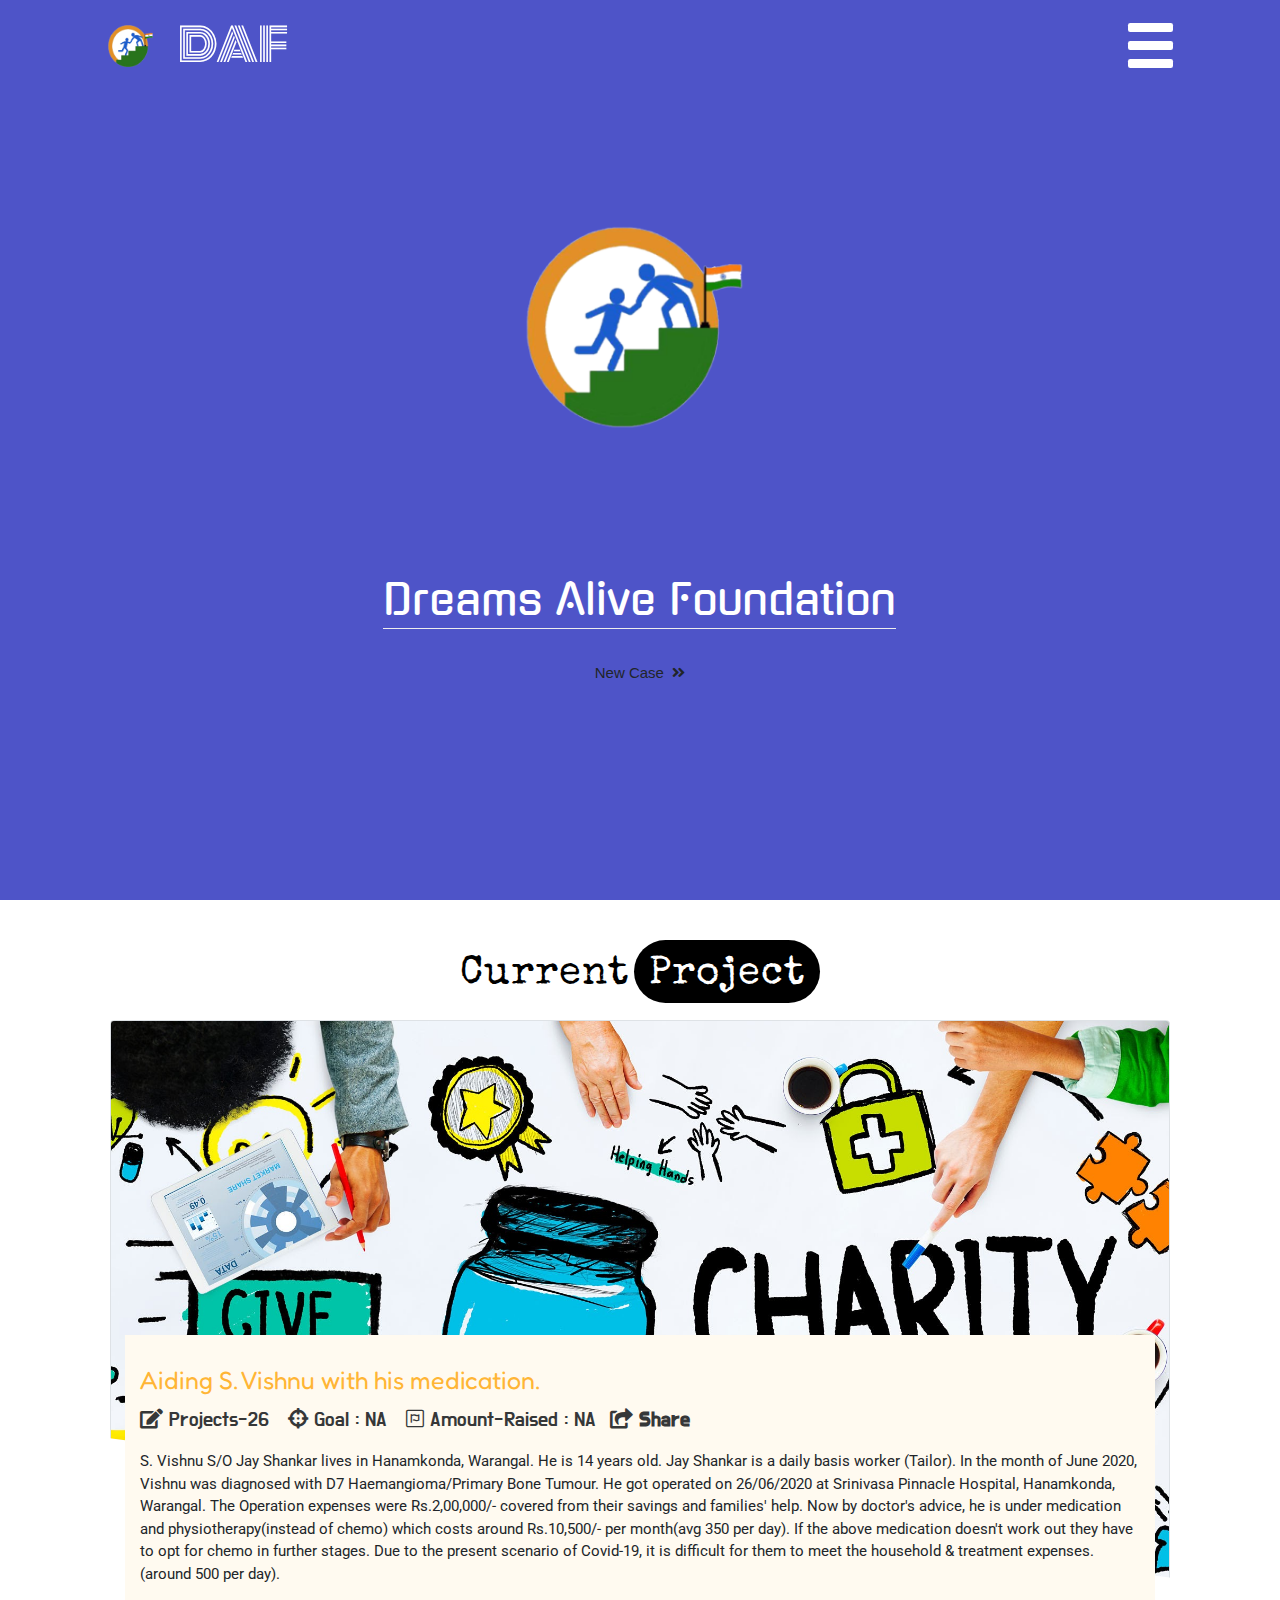
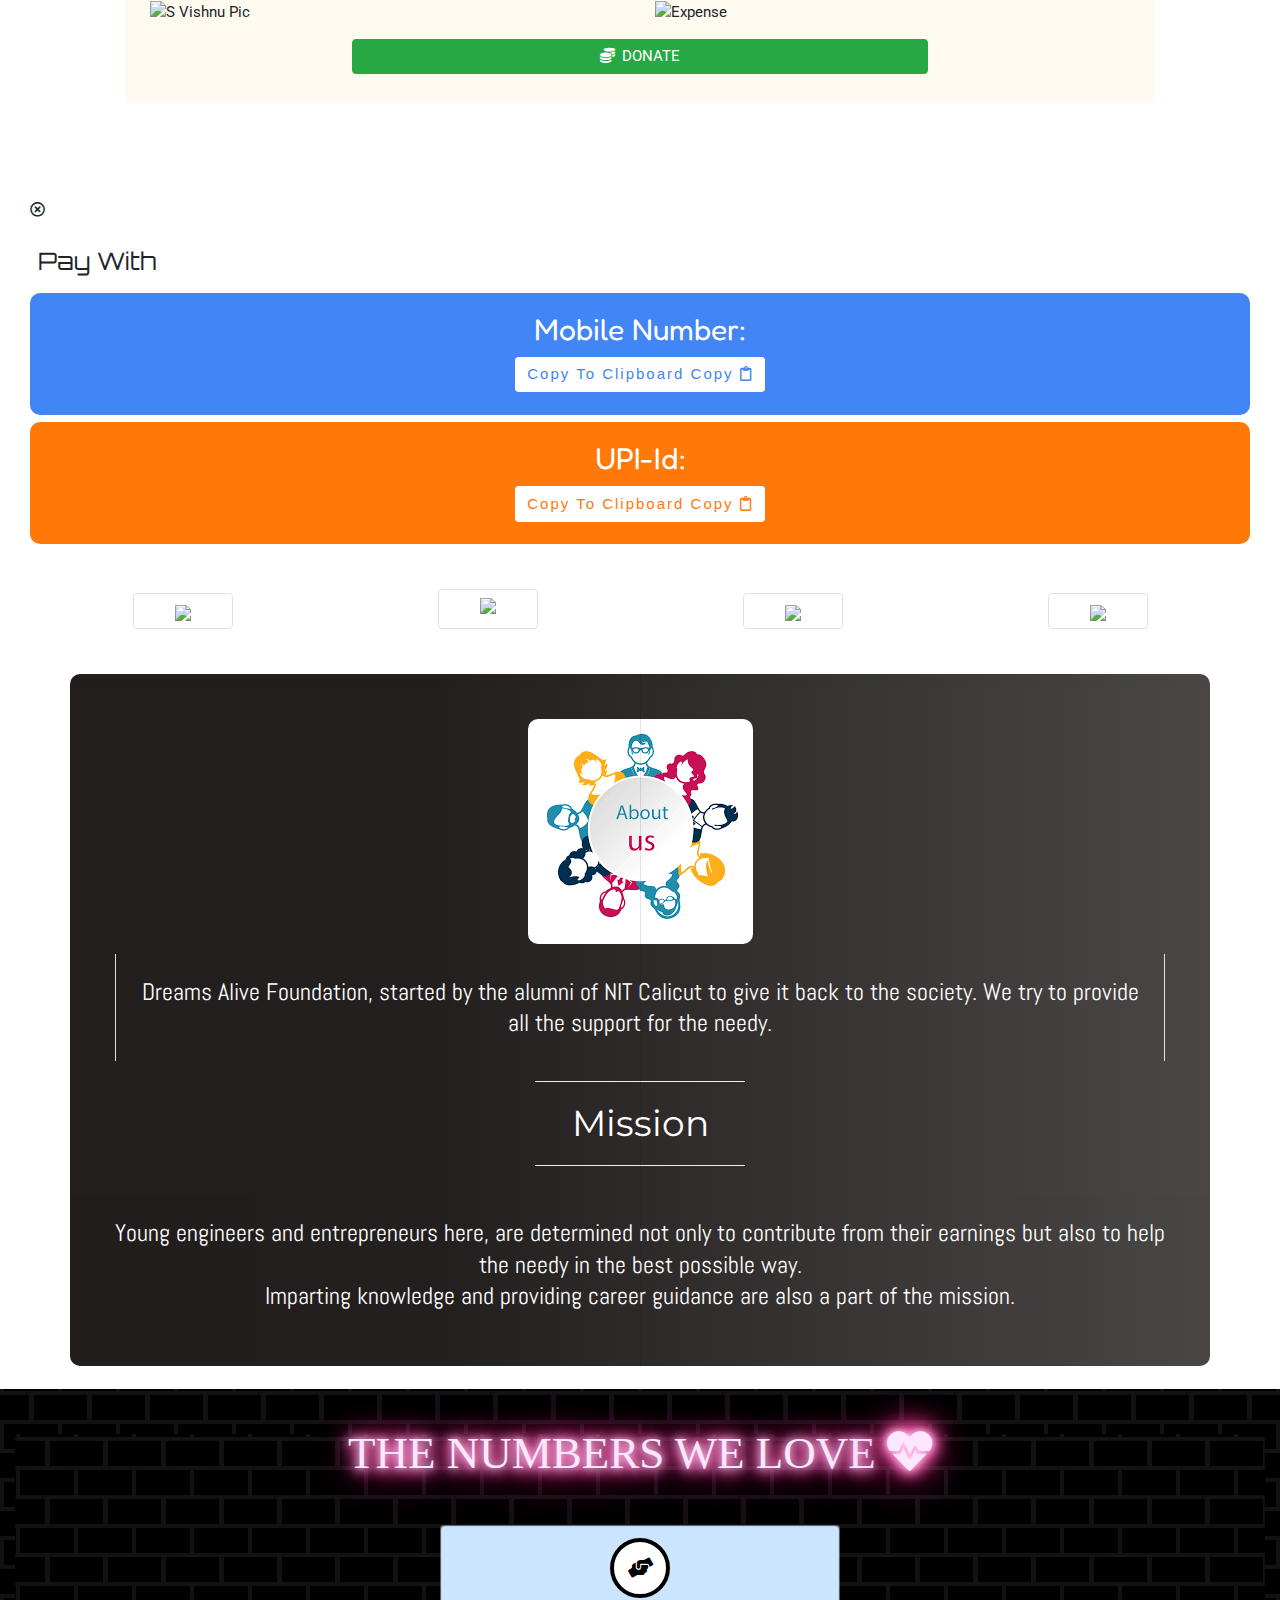
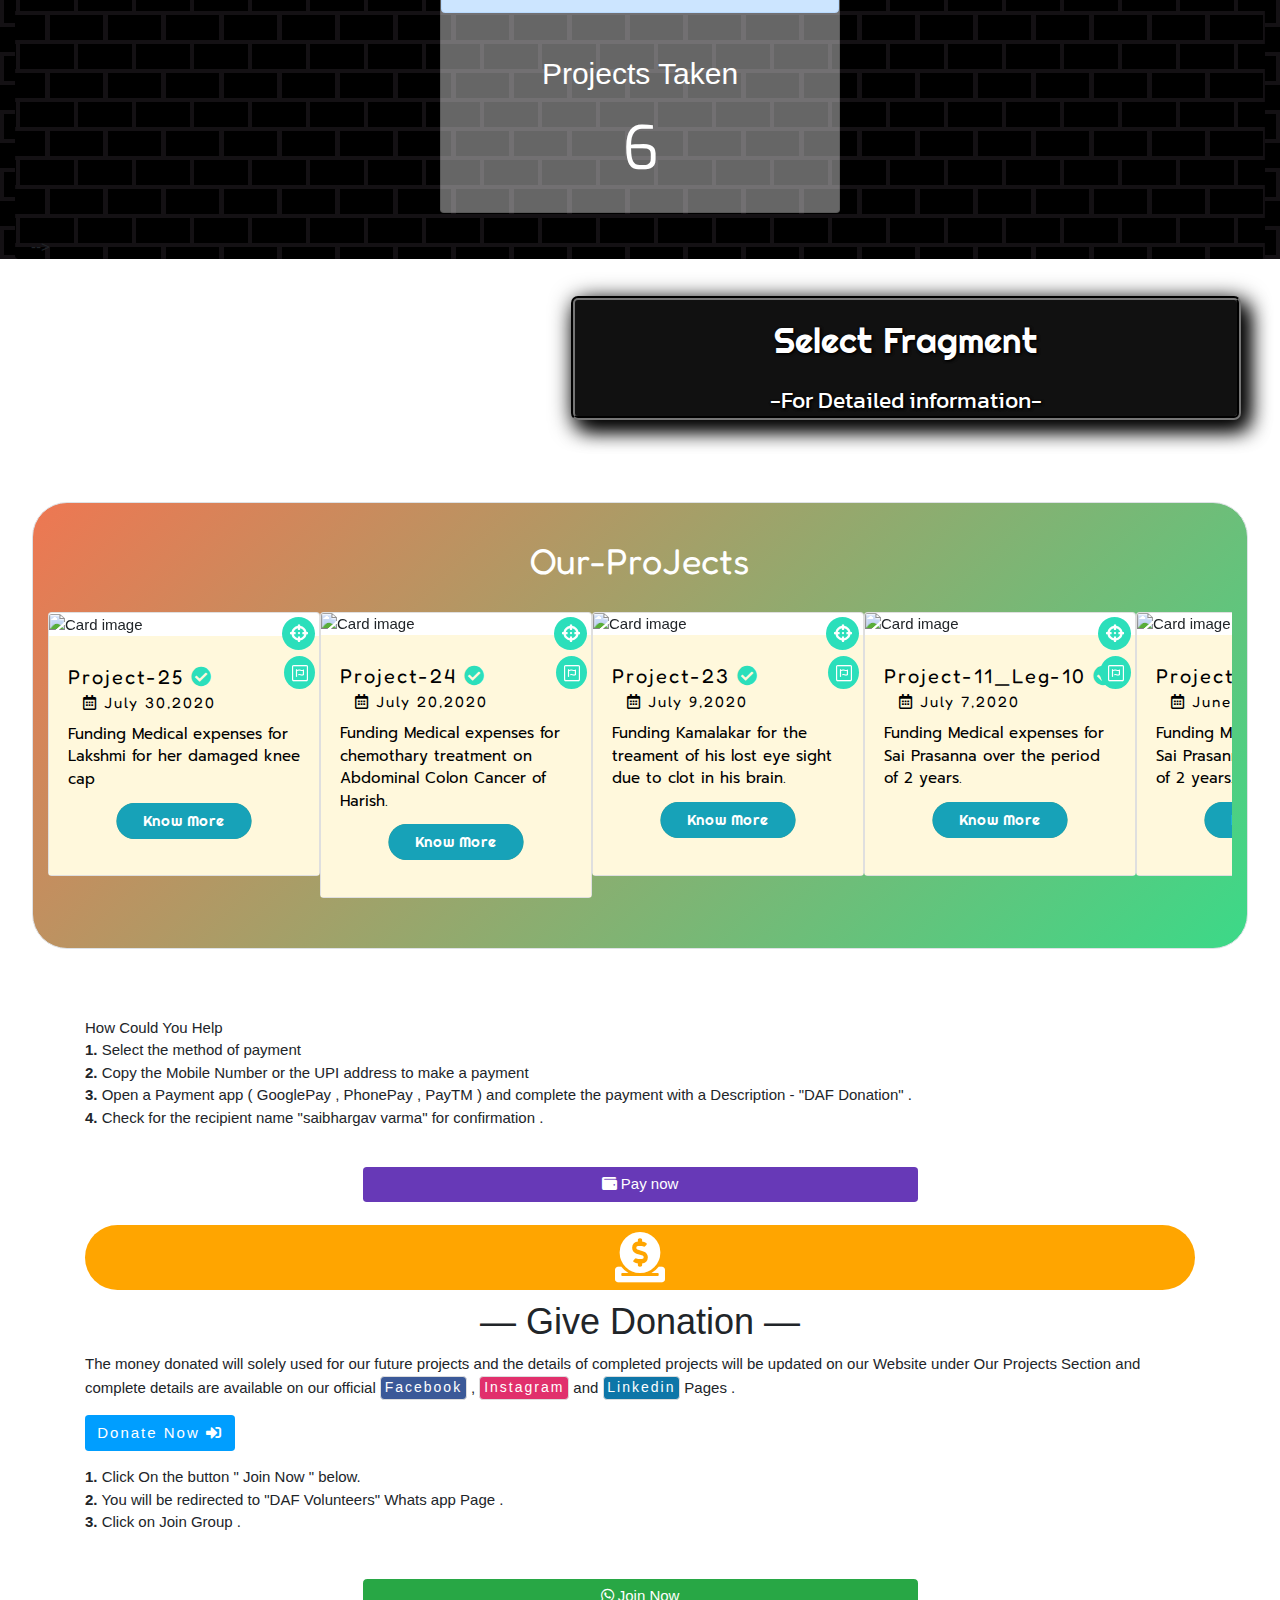
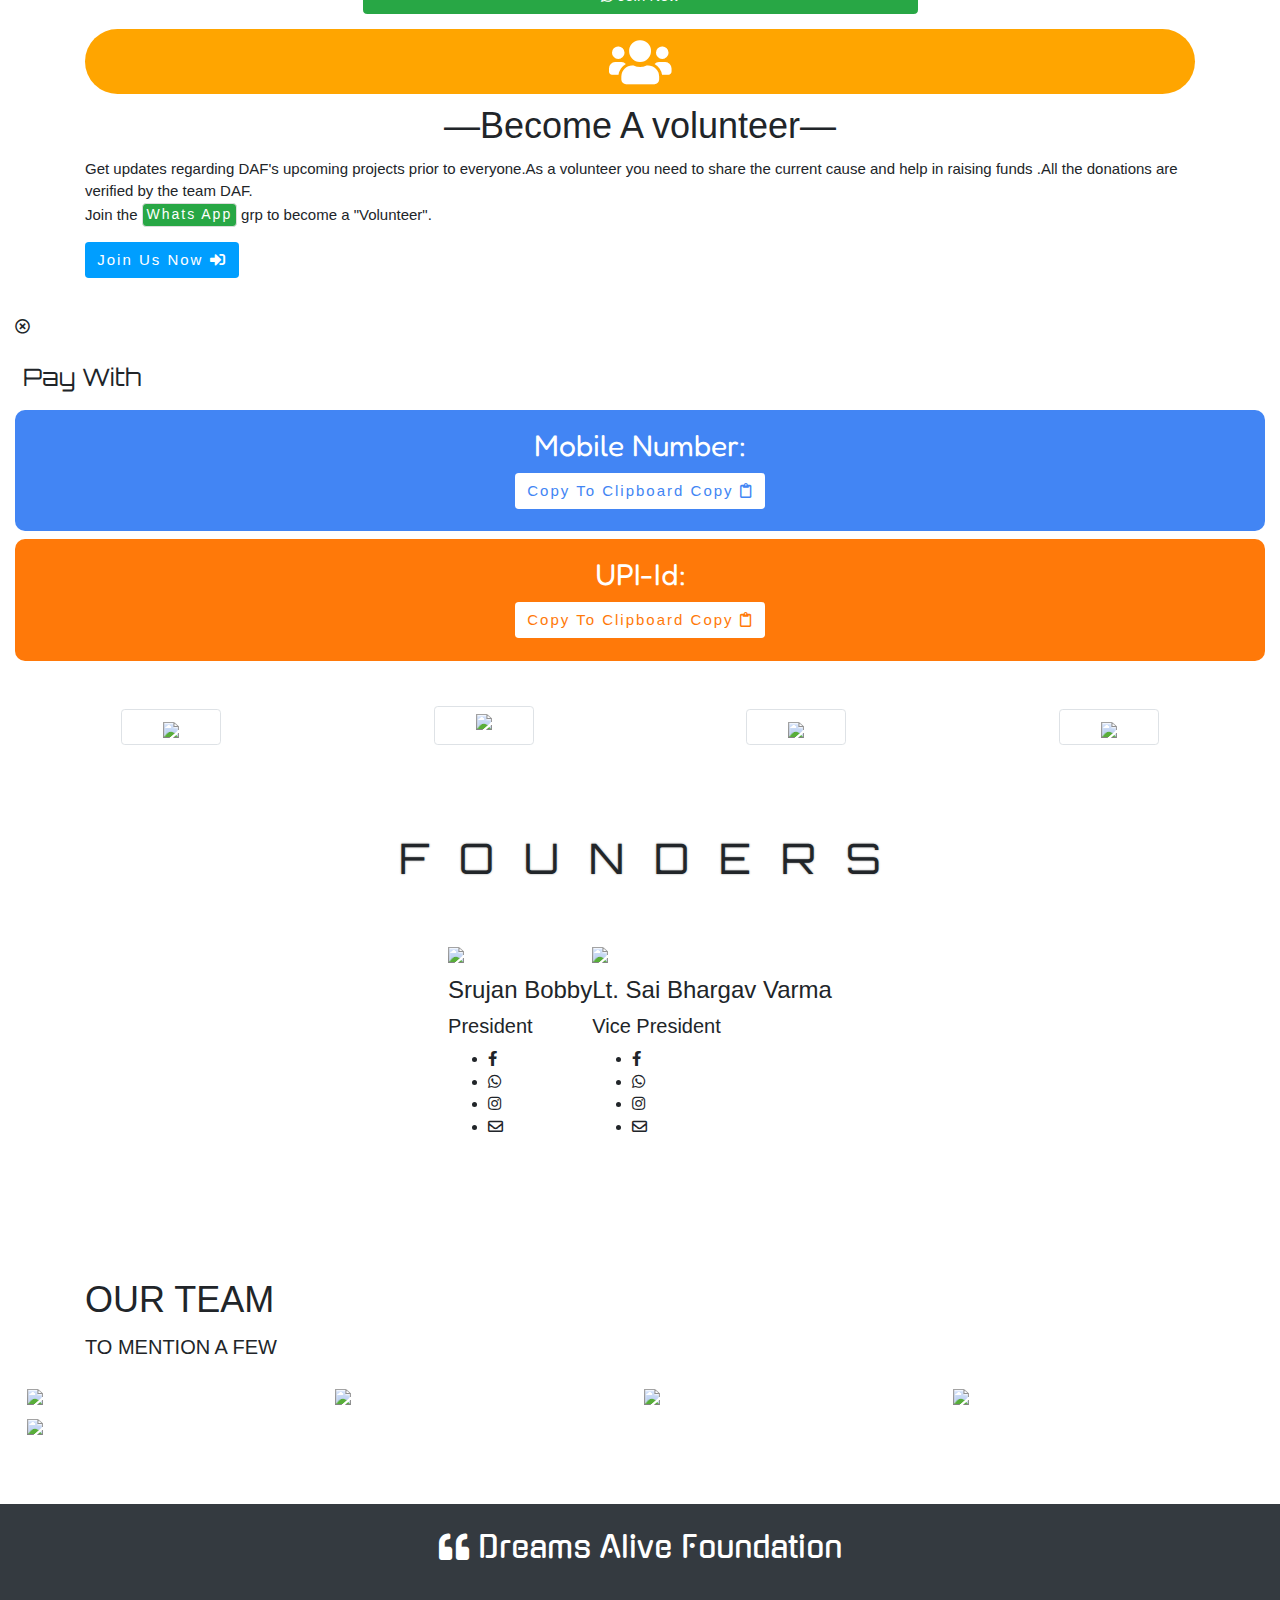
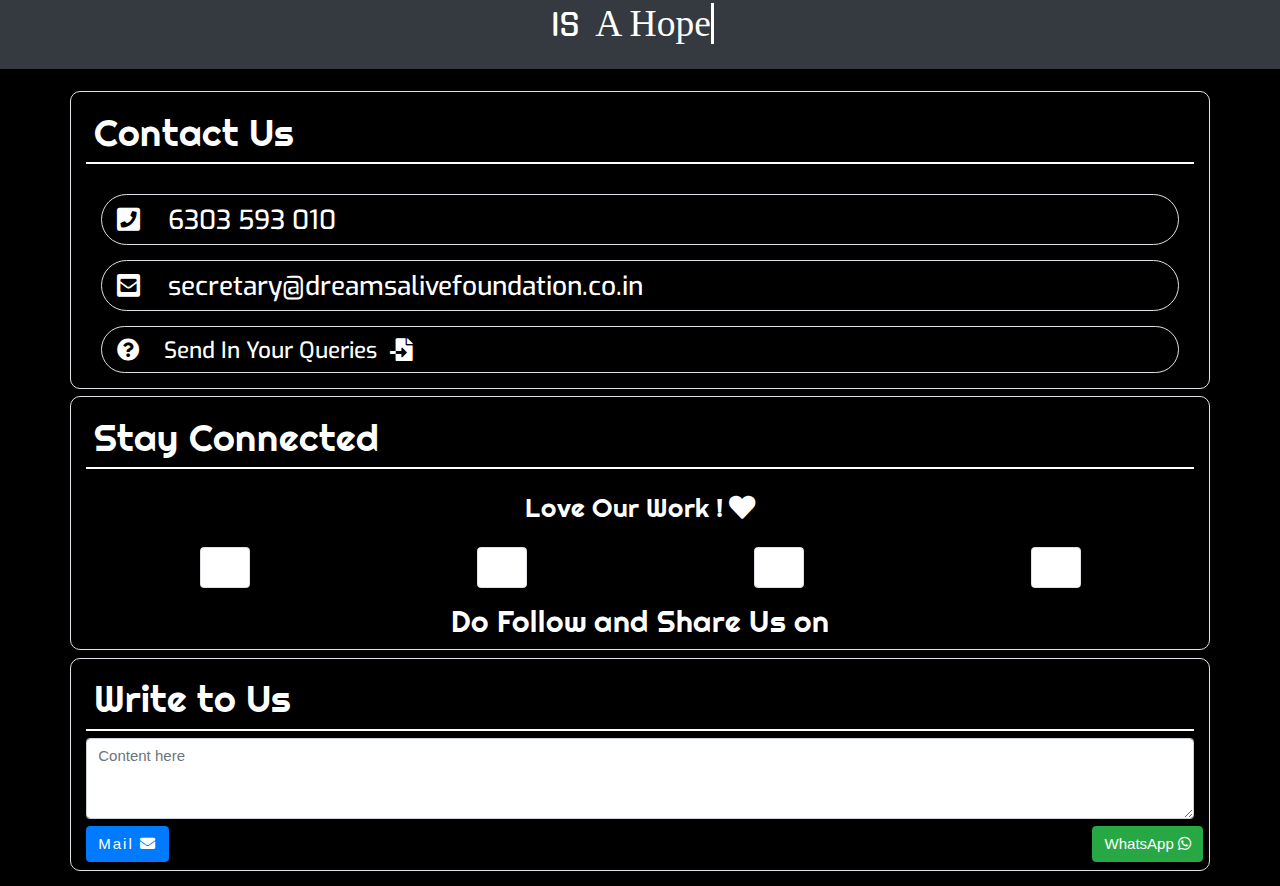
==== commit fb43ec7b: "remove links" ====
--- a/index.html
+++ b/index.html
@@ -3,7 +3,7 @@
   <title></title>
    <meta charset="utf-8">
   <meta name="viewport" content="width=device-width, initial-scale=1">
-
+<link rel="shortcut icon" href="img/logo-2.png"/>
   <!-- CSSSSSSSSSSSSSS -->
   <link rel="stylesheet" href="https://maxcdn.bootstrapcdn.com/bootstrap/4.3.1/css/bootstrap.min.css">
 <link href="fontawesome/css/all.css" rel="stylesheet">
@@ -218,19 +218,33 @@
   </div>
 </div>
  -->
-<div class="container" style="align-items: center">
+<!-- <div class="container" style="align-items: center">
 
 <h1 class="ml5" style="color: white">
   <span class="text-wrapper-1">
     <span class="line line1"></span>
-    <span class="letters letters-left">Dreams Alive</span>
+    <span class="letters letters-left">Dreams Alive</span> -->
     <!-- <span class="letters ampersand">Alive</span> -->
     
-    <span class="letters letters-right">Foundation</span>
+    <!-- <span class="letters letters-right">Foundation</span>
     <span class="line line2"></span>
   </span>
 </h1>
-</div>
+</div> -->
+
+<div class="container" style="align-items: center">
+<h1 class="ml5" style="color: white">
+  <span class="text-wrapper-1">
+  
+    <span>Dreams Alive Foundation</span>
+    <!-- <span class="letters ampersand">Alive</span> -->
+
+   <!-- <span>Foundation</span> -->
+   <hr >
+  </span>
+</h1>
+</div>
+
 
 
 <!-- <a href="#" class="bttn bttn--stripe bttn--large">Large Button</a> -->
@@ -304,21 +318,22 @@
         </div>
         <div class="blog-card__head">
           <span class="date__box">
-            <span class="date__day">11</span>
-            <span class="date__month">JAN</span>
+            <span class="date__day" id="current_day">1</span>
+            <span class="date__month" id="current_month">AUG</span>
+            <span class="date__month" id="current_year">AUG</span>
           </span>
         </div>
         <div class="blog-card__info " style="background-color:rgb(255,250,240)" >
-          <h5 class="heading-current-project" >Aiding Sai Prasanna with her monthly medical expenses for <a href="https://en.wikipedia.org/wiki/Epilepsy" target="_blank" class="problem">Epilepsy</a></h5>
+          <h5 class="heading-current-project" >Aiding S. Vishnu with his medication. <!-- <a href="https://en.wikipedia.org/wiki/Epilepsy" target="_blank" class="problem">Epilepsy</a> --></h5>
 
           <p>
-            <a href="#" class="icon-link mr-3"  onclick="return false"><i class="fa fa-pencil-square-o" ></i> Project 11_Leg-10</a>
+            <a href="#" class="icon-link mr-3"  onclick="return false"><i class="fa fa-pencil-square-o" ></i> Projects-26</a>
             <!-- <a href="#" class="icon-link mr-3"><span class="rounded-pill p-2 mt-2" style="border-color: black;border-width: 2px "><span style="background-color:#ffb535;color:#ffb535;">mo     ney</span> raised</span> </a> -->
             
 
-            <a href="#" class="icon-link mr-3"  onclick="return false"><i class="fas fa-crosshairs"></i>  Goal : 108000</a>
-
-             <a href="#" class="icon-link " onclick="return false"><i class="fab fa-font-awesome-alt" ><span style=" font-family: 'Do Hyeon', sans-serif;"> Amount-Raised : 40500</span></i>  </a>&nbsp
+            <a href="#" class="icon-link mr-3"  onclick="return false"><i class="fas fa-crosshairs"></i>  Goal : NA</a>
+
+             <a href="#" class="icon-link " onclick="return false"><i class="fab fa-font-awesome-alt" ><span style=" font-family: 'Do Hyeon', sans-serif;"> Amount-Raised : NA</span></i>  </a>&nbsp
             <a href="#" onclick="return false" class="icon-link mr-3 share-button" title="Share this Cause"><i class="fas fa-share-square" ><span style=" font-family: 'Do Hyeon', sans-serif;">  Share</span></i></a>
             <div class="container" style="">
 <div class="share-dialog mb-4" style="position:relative;top:10em">
@@ -359,13 +374,46 @@
 
             
           </p>
-          <p>VV Mallikarjuna Rao's daughter, Sai Prasanna, aged 15 years, has been suffering from epilepsy for over a long period (12 years). She has been under constant medication since she was 3 years. As per the recommendations of the neurosurgeons she had to undergo critical brain surgery 5 years back. After conducting some more tests, doctors altered her medication and she has to consume a lot of medicine which amounts to nearly 4500/- per month. .</p>
-          <button type="button"  class=" my_btn btn--with-icon" data-toggle="collapse" data-target="#collapse_project_details"><i class="btn-icon fa fa-long-arrow-alt-right"></i>READ MORE</button>
+          <p>S. Vishnu  S/O Jay Shankar lives in Hanamkonda, Warangal. He is 14 years old. Jay Shankar is a daily basis worker (Tailor).
+
+            In the month of June 2020, Vishnu was diagnosed with D7 Haemangioma/Primary Bone Tumour.
+            He got operated on 26/06/2020 at Srinivasa Pinnacle Hospital, Hanamkonda, Warangal. The Operation expenses were Rs.2,00,000/- covered from their savings and families' help. Now by doctor's advice, he is under medication and physiotherapy(instead of chemo) which costs around Rs.10,500/- per month(avg 350 per day).
+            If the above medication doesn't work out they have to opt for chemo in further stages.
+            
+            Due to the present scenario of Covid-19, it is difficult for them to meet the household & treatment expenses. (around 500 per day).</p>
+       <!--   <button type="button"  class=" my_btn btn--with-icon" data-toggle="collapse" data-target="#collapse_project_details"><i class="btn-icon fa fa-long-arrow-alt-right"></i>About Rohini</button>
           <div class="container mt-3" >
   <div id="collapse_project_details" class="collapse blog-card__info" style="background-color:#ffb535;color: white;border-radius: 10px">
-    He is not able to bear all the expenditure every month. Dreams Alive Foundation came to her rescue and decided to support her by contributing Rs 4500/- every month for the period of 2 years
-   </div></div>
-   
+   As part of our Projects 5,12 DAF has helped K Rohini with her 11th-grade fee of Rs 15000. With an amount of the 15000, Rs 10500 was spent for her books and uniform and remaining Rs 4500 was paid as the first term fee. She had a requirement of Rs 11,500 which has to be paid immediately.
+DAF helped Rohini with an amount of Rs 11,500 to pay her 11th-grade fee. DAF member Dedeepya has personally met Rohini and enquired about her studies as well. Dedeepya will be acting as a caretaker of Rohini on behalf of DAF from now on. DAF wishes a bright future to Rohini.
+   </div></div> -->
+
+   <!--<img src="img/project26/img1.jpeg" alt="img1" width="20%">
+   <img src="img/project26/img2.jpeg" alt="img2" width="20%">
+   -->
+
+
+   <div class="row">
+    <div class="col-md-6">
+      <div class="thumbnail">
+          <img src="img/currentproject/img1.jpeg" alt="S Vishnu Pic" style="width:100%">
+         <!-- <div class="caption">
+            <p>S Vishnu</p>
+          </div>-->
+      </div>
+    </div>
+    <div class="col-md-6">
+      <div class="thumbnail">
+          <img src="img/currentproject/img2.jpeg" alt="Expense" style="width:100%">
+         <!-- <div class="caption">
+            <p>Expense Bill</p>
+          </div>-->
+      </div>
+    </div>
+  </div>
+  
+
+
   <center>  <label type="button" class="btn btn-success btn-block mt-3 raise_funds" for="dialog_state"><i class="btn-icon fa fa-coins  pr-2"></i>DONATE</label></center>
         </div>
       </article>
@@ -413,7 +461,7 @@
  <div id='dlg-content' class="mt-2 p-2 pb-4" style="color: white;background-color:rgb(66,133,244);border-radius: 10px">
         
 <h2 style="font-family: 'Fredoka One', cursive;" >Mobile Number:</h2>
-<input type="text" value="9876543210" id="myInput" class="button-payment mt-2" readonly="true" style="font-family: 'Russo One', sans-serif;width: 200px">
+<input type="text" value="9567037105" id="myInput" class="button-payment mt-2" readonly="true" style="font-family: 'Russo One', sans-serif;width: 200px">
 <!-- <p class="button-payment" style="font-family: 'Russo One', sans-serif;width: 200px">9876543210</p> -->
 <div class="tooltip-my-link mt-2" style="font-family: 'Russo One', sans-serif">
 <button onclick="myFunction()" onmouseout="outFunc()" class="btn" style="background-color: white;color:rgb(66,133,244);">
@@ -427,7 +475,7 @@
   <div id='dlg-content' class="mt-2 p-2 pb-4 " style="color: white;background-color:rgb(255, 121, 9);border-radius: 10px">
         
 <h2 style="font-family: 'Fredoka One', cursive;">UPI-Id:</h2>
-<input type="text" value="@upidbyicici" id="myInput_1" class="button-payment mt-2" readonly="true" style="font-family: 'Russo One', sans-serif;;width: 200px">
+<input type="text" value="saibhargavv@oksbi" id="myInput_1" class="button-payment mt-2" readonly="true" style="font-family: 'Russo One', sans-serif;;width: 200px">
 <!-- <p class="button-payment" style="font-family: 'Russo One', sans-serif;width: 200px">@upidbyicici</p> -->
 <div class="tooltip-my-link mt-2" style="font-family: 'Russo One', sans-serif;">
 <button onclick="myFunction_1()" onmouseout="outFunc()" class="btn" style="background-color: white;color:rgb(255,121,9) ">
@@ -493,7 +541,7 @@
 
 <!-- container 3 Numbers we value the most -->
 
-<div class="container-fluid mt-4 pt-5 blink_this"  style="height:"><a name="numberswe__love"/>
+<div class="container-fluid mt-4 pt-5 blink_this"  style="width: "><a name="numberswe__love"/>
      <!-- <div class="sign">
       <span class="fast-flicker">b</span>rea<span class="flicker">t</span>he
     </div>
@@ -503,9 +551,11 @@
   <center><div class="container sign mt-3"><span class="" >The Numbers We Love</span>&nbsp <span class="flicker"><i class="fas fa-heartbeat"></i></span></div></center>
     
     <div class="container mt-5 mb-4 pt-5" >
-    <div class="row">
-     <div class="col-lg-4 col-md-4 col-sm-12 number_pad" >
-        <div class="card" style="width:100%;background-color: rgb(256,256,256,40%);color: white">
+    <!-- <div class="row"> -->
+
+     <!-- <div class="col-lg-6 col-md-4 col-sm-12 number_pad" > -->
+      <center>
+        <div class="card" style="background-color: rgb(256,256,256,40%);color: white;min-width: 100px;max-width: 400px">
             <div class="alert alert-primary">
         <center><div class="glyphicon-ring glyphicon-white"> <span class="fas fa-hands-helping glyphicon-pencil glyphicon-bordered"></span>
 
@@ -514,16 +564,16 @@
       </div>
     <div class="card-body">
    <center>  <h2 class="card-title">Projects Taken</h2>
-       <p class="card-text" style="font-size: 4rem;font-family: 'Exo', sans-serif;"><span class="count">22</span></p></center>
+       <p class="card-text" style="font-size: 4rem;font-family: 'Exo', sans-serif;"><span class="count">25</span></p></center>
       
     </div>
   </div>
-
+</center>
      
-     </div>
+     <!-- </div> -->
 
     <!-- ffffffffffffffffffffff -->
-      <div class="col-lg-4 col-md-4 col-sm-12 number_pad" >
+     <!--  <div class="col-lg-4 col-md-4 col-sm-12 number_pad" >
         <div class="card" style="width:100%;background-color: rgb(256,256,256,40%);color: white">
             <div class="alert alert-danger">
         <center><div class="glyphicon-ring glyphicon-white"> <span class="fas fa-hand-holding-usd glyphicon-pencil glyphicon-bordered"></span>
@@ -540,10 +590,10 @@
   </div>
 
 
-     </div>
+     </div> -->
 
 <!-- aaaaaaaaaaaaaaaaaaaaaaa -->
-<div class="col-lg-4 col-md-4 col-sm-12 number_pad" >
+<!-- <div class="col-lg-4 col-md-4 col-sm-12 number_pad" >
         <div class="card" style="width:100%;background-color: rgb(256,256,256,40%);color: white">
             <div class="alert alert-secondary">
         <center><div class="glyphicon-ring glyphicon-white"> <span class="fas fa-rupee-sign glyphicon-pencil glyphicon-bordered"></span>
@@ -558,15 +608,17 @@
      </center>
     </div>
   </div>
-
-     </div>
+  -->
+
+     </div> -->
 
         
-    </div>
+    <!-- </div> -->
 </div>
   
     
   </div>
+  <!-- chart from here -->
  
     <div class="container this-chart" style="height: auto">
   <div class="pie-container">
@@ -577,6 +629,7 @@
         <div class="content-wrapper">
           <h3 id="segmentTitle">Select Fragment</h3>
           <p id="segmentText">-For Detailed information-</p>
+          
         </div>
       </div>
     </div>
@@ -677,7 +730,270 @@
     <div class="swiper-container" >
       
     <div class="swiper-wrapper" >
-
+      <!-- 25 -->
+
+  <div class="card swiper-slide" id="3" value="3" >
+    <div class="tb_home_btn " style="position: absolute;right:4px;top:4px">
+      <i class="fas fa-crosshairs m-2"></i> 
+      <div class="pr-2"> 
+        <p> Location : Kothagudem,Khammam</p>
+      </div>
+    </div>
+    <div class="tb_home_btn " style="position: absolute;right:4px;top:2.4em">
+          <i class="fab fa-font-awesome-alt m-2"></i> 
+      <div class="pr-2 "> 
+        <p>Raised: 16,500</p>
+      </div>
+    </div>
+    <img class="card-img-top img-fluid" src="img/ourprojects/25.jpg" alt="Card image" >
+    <div class="card-body projects-card-body" style="background:rgb(255,248,220);color:black">
+      <h4 class="card-title-projects" style="letter-spacing: 2px">Project-25&nbsp<i class="fas fa-check-circle" style="color:#2BDFBB"></i><br><span style="font-size: 15px" class="ml-3"><i class="far fa-calendar-alt"></i>&nbspJuly 30,2020</span></h4>
+      <p class="card-text">Funding Medical expenses for Lakshmi for her damaged knee cap</p>
+      <center>
+      <div class="share-button share-button-hidden">
+        <div class="lid">Know More</div>
+        <div class="share-items-wrapper">
+            <div class="share-items">
+              <a href="https://www.facebook.com/850463322093760/posts/1375594756247278/?app=fbl" target="_blank" class="share-item"><span class="fab fa-facebook-f"></span></a>
+              <a href="https://www.instagram.com/p/CDRXcX_DwWq/?igshid=17xmiovdbleoi" target="_blank" class="share-item"><i class="fab fa-instagram"></i></a>
+              <a href="https://www.linkedin.com/posts/dreams-alive-foundation_dreamsabraliveabrfoundation-serve-service-activity-6694629810293014528-Agzg" target="_blank" class="share-item"><i class="fab fa-linkedin-in"></i></a>
+              <a href="#" onclick="return false" class="share-item"><i class="fas fa-times"></i></a>    
+            </div>
+          </div>
+        <div class="thank-you">
+          See you
+        </div>
+      </div>
+      </center>
+  </div>
+  </div>
+<!-- 24 -->
+
+  <div class="card swiper-slide" id="3" value="3" >
+    <div class="tb_home_btn " style="position: absolute;right:4px;top:4px">
+      <i class="fas fa-crosshairs m-2"></i> 
+      <div class="pr-2"> 
+        <p> Location : KR Puram,Bangalore</p>
+      </div>
+    </div>
+    <div class="tb_home_btn " style="position: absolute;right:4px;top:2.4em">
+          <i class="fab fa-font-awesome-alt m-2"></i> 
+      <div class="pr-2 "> 
+        <p>Raised: 7,000</p>
+      </div>
+    </div>
+    <img class="card-img-top img-fluid" src="img/ourprojects/24.JPG" alt="Card image" >
+    <div class="card-body projects-card-body" style="background:rgb(255,248,220);color:black">
+      <h4 class="card-title-projects" style="letter-spacing: 2px">Project-24&nbsp<i class="fas fa-check-circle" style="color:#2BDFBB"></i><br><span style="font-size: 15px" class="ml-3"><i class="far fa-calendar-alt"></i>&nbspJuly 20,2020</span></h4>
+      <p class="card-text">Funding Medical expenses for chemothary treatment on Abdominal Colon Cancer of Harish.</p>
+      <center>
+      <div class="share-button share-button-hidden">
+        <div class="lid">Know More</div>
+        <div class="share-items-wrapper">
+            <div class="share-items">
+              <a href="https://www.facebook.com/850463322093760/posts/1368285140311573/?app=fbl" target="_blank" class="share-item"><span class="fab fa-facebook-f"></span></a>
+              <a href="https://www.instagram.com/p/CC3dv0rjzUJ/?igshid=1bqbirvue472t" target="_blank" class="share-item"><i class="fab fa-instagram"></i></a>
+              <a href="https://www.linkedin.com/posts/dreams-alive-foundation_dreamsabraliveabrfoundation-publicservice-activity-6690982932670242816-jzWC" target="_blank" class="share-item"><i class="fab fa-linkedin-in"></i></a>
+              <a href="#" onclick="return false" class="share-item"><i class="fas fa-times"></i></a>    
+            </div>
+          </div>
+        <div class="thank-you">
+          See you
+        </div>
+      </div>
+      </center>
+  </div>
+  </div>
+<!-- 23 -->
+
+  <div class="card swiper-slide" id="3" value="3" >
+    <div class="tb_home_btn " style="position: absolute;right:4px;top:4px">
+      <i class="fas fa-crosshairs m-2"></i> 
+      <div class="pr-2"> 
+        <p> Location : Hafeezpet</p>
+      </div>
+    </div>
+    <div class="tb_home_btn " style="position: absolute;right:4px;top:2.4em">
+          <i class="fab fa-font-awesome-alt m-2"></i> 
+      <div class="pr-2 "> 
+        <p>Raised: 5000</p>
+      </div>
+    </div>
+    <img class="card-img-top img-fluid" src="img/ourprojects/23.jpg" alt="Card image" >
+    <div class="card-body projects-card-body" style="background:rgb(255,248,220);color:black">
+      <h4 class="card-title-projects" style="letter-spacing: 2px">Project-23&nbsp<i class="fas fa-check-circle" style="color:#2BDFBB"></i><br><span style="font-size: 15px" class="ml-3"><i class="far fa-calendar-alt"></i>&nbspJuly 9,2020</span></h4>
+      <p class="card-text">Funding Kamalakar for the treament of his lost eye sight due to clot in his brain.</p>
+      <center>
+      <div class="share-button share-button-hidden">
+        <div class="lid">Know More</div>
+        <div class="share-items-wrapper">
+            <div class="share-items">
+              <a href="https://www.facebook.com/850463322093760/posts/1360131584460262/?app=fbl" target="_blank" class="share-item"><span class="fab fa-facebook-f"></span></a>
+              <a href="https://www.instagram.com/p/CCbEK_ujdrh/?igshid=110otrick7l65" target="_blank" class="share-item"><i class="fab fa-instagram"></i></a>
+              <a href="https://www.linkedin.com/posts/dreams-alive-foundation_dreamsabraliveabrfoundation-publicservice-activity-6686984352020213760-84yz" target="_blank" class="share-item"><i class="fab fa-linkedin-in"></i></a>
+              <a href="#" onclick="return false" class="share-item"><i class="fas fa-times"></i></a>    
+            </div>
+          </div>
+        <div class="thank-you">
+          See you
+        </div>
+      </div>
+      </center>
+  </div>
+  </div>
+      <!-- 11_10 -->
+
+  <div class="card swiper-slide" id="3" value="3" >
+    <div class="tb_home_btn " style="position: absolute;right:4px;top:4px">
+      <i class="fas fa-crosshairs m-2"></i> 
+      <div class="pr-2"> 
+        <p> Location : Ongole</p>
+      </div>
+    </div>
+    <div class="tb_home_btn " style="position: absolute;right:4px;top:2.4em">
+          <i class="fab fa-font-awesome-alt m-2"></i> 
+      <div class="pr-2 "> 
+        <p>Raised: 4,500</p>
+      </div>
+    </div>
+    <img class="card-img-top img-fluid" src="img/ourprojects/11.jpg" alt="Card image" >
+    <div class="card-body projects-card-body" style="background:rgb(255,248,220);color:black">
+      <h4 class="card-title-projects" style="letter-spacing: 2px">Project-11_Leg-10&nbsp<i class="fas fa-check-circle" style="color:#2BDFBB"></i><br><span style="font-size: 15px" class="ml-3"><i class="far fa-calendar-alt"></i>&nbspJuly 7,2020</span></h4>
+      <p class="card-text">Funding Medical expenses for Sai Prasanna over the period of 2 years.</p>
+      <center>
+      <div class="share-button share-button-hidden">
+        <div class="lid">Know More</div>
+        <div class="share-items-wrapper">
+            <div class="share-items">
+              <a href="https://www.facebook.com/850463322093760/posts/1358582641281823/?d=n" target="_blank" class="share-item"><span class="fab fa-facebook-f"></span></a>
+              <a href="https://www.instagram.com/p/CCVg6AqDbrs/?igshid=1nhuofwlol8f7" target="_blank" class="share-item"><i class="fab fa-instagram"></i></a>
+              <a href="https://www.linkedin.com/posts/dreams-alive-foundation_dreamsabraliveabrfoundation-publicservice-activity-6686205208198037504-O2-P" target="_blank" class="share-item"><i class="fab fa-linkedin-in"></i></a>
+              <a href="#" onclick="return false" class="share-item"><i class="fas fa-times"></i></a>    
+            </div>
+          </div>
+        <div class="thank-you">
+          See you
+        </div>
+      </div>
+      </center>
+  </div>
+  </div>
+
+
+  <!-- 24 
+  
+  <div class="card swiper-slide" id="3" value="3" >
+      <div class="tb_home_btn " style="position: absolute;right:4px;top:4px">
+        <i class="fas fa-crosshairs m-2"></i> 
+        <div class="pr-2"> 
+          <p> Location : Bangalore</p>
+        </div>
+      </div>
+      <div class="tb_home_btn " style="position: absolute;right:4px;top:2.4em">
+            <i class="fab fa-font-awesome-alt m-2"></i> 
+        <div class="pr-2 "> 
+          <p>Raised: 7000</p>
+        </div>
+      </div>
+      <img class="card-img-top img-fluid" src="img/ourprojects/24.png" alt="Card image" >
+      <div class="card-body projects-card-body" style="background:rgb(255,248,220);color:black">
+        <h4 class="card-title-projects" style="letter-spacing: 2px">Project-24&nbsp<i class="fas fa-check-circle" style="color:#2BDFBB"></i><br><span style="font-size: 15px" class="ml-3"><i class="far fa-calendar-alt"></i>&nbspJuly 20,2020</span></h4>
+        <p class="card-text">Funding Medical Expenses for Harish's Cancer Treatment.</p>
+        <center>
+        <div class="share-button share-button-hidden">
+          <div class="lid">Know More</div>
+          <div class="share-items-wrapper">
+              <div class="share-items">
+                <a href="https://www.facebook.com/dreamsaliveindia/posts/1368285140311573" target="_blank" class="share-item"><span class="fab fa-facebook-f"></span></a>
+                <a href="https://www.instagram.com/p/CC3dv0rjzUJ/" target="_blank" class="share-item"><i class="fab fa-instagram"></i></a>
+                <a href="https://www.linkedin.com/posts/dreams-alive-foundation_dreamsabraliveabrfoundation-publicservice-activity-6690982932670242816-jzWC" target="_blank" class="share-item"><i class="fab fa-linkedin-in"></i></a>
+                <a href="#" onclick="return false" class="share-item"><i class="fas fa-times"></i></a>    
+              </div>
+            </div>
+          <div class="thank-you">
+            See you
+          </div>
+        </div>
+        </center>
+    </div>
+    </div>
+   -->
+  <!-- 23 
+
+  <div class="card swiper-slide" id="3" value="3" >
+      <div class="tb_home_btn " style="position: absolute;right:4px;top:4px">
+        <i class="fas fa-crosshairs m-2"></i> 
+        <div class="pr-2"> 
+          <p> Location : NA</p>
+        </div>
+      </div>
+      <div class="tb_home_btn " style="position: absolute;right:4px;top:2.4em">
+            <i class="fab fa-font-awesome-alt m-2"></i> 
+        <div class="pr-2 "> 
+          <p>Raised: 5000</p>
+        </div>
+      </div>
+      <img class="card-img-top img-fluid" src="img/ourprojects/23.jpg" alt="Card image" >
+      <div class="card-body projects-card-body" style="background:rgb(255,248,220);color:black">
+        <h4 class="card-title-projects" style="letter-spacing: 2px">Project-23&nbsp<i class="fas fa-check-circle" style="color:#2BDFBB"></i><br><span style="font-size: 15px" class="ml-3"><i class="far fa-calendar-alt"></i>&nbspJuly 9,2020</span></h4>
+        <p class="card-text">Funding Medical Expenses for Kamalakar.</p>
+        <center>
+        <div class="share-button share-button-hidden">
+          <div class="lid">Know More</div>
+          <div class="share-items-wrapper">
+              <div class="share-items">
+                <a href="https://www.facebook.com/dreamsaliveindia/posts/1360131584460262" target="_blank" class="share-item"><span class="fab fa-facebook-f"></span></a>
+                <a href="https://www.instagram.com/p/CCbEK_ujdrh/" target="_blank" class="share-item"><i class="fab fa-instagram"></i></a>
+                <a href="https://www.linkedin.com/posts/dreams-alive-foundation_dreamsabraliveabrfoundation-publicservice-activity-6686984352020213760-84yz" target="_blank" class="share-item"><i class="fab fa-linkedin-in"></i></a>
+                <a href="#" onclick="return false" class="share-item"><i class="fas fa-times"></i></a>    
+              </div>
+            </div>
+          <div class="thank-you">
+            See you
+          </div>
+        </div>
+        </center>
+    </div>
+    </div>
+-->
+  <!-- 11_10
+
+  <div class="card swiper-slide" id="3" value="3" >
+      <div class="tb_home_btn " style="position: absolute;right:4px;top:4px">
+        <i class="fas fa-crosshairs m-2"></i> 
+        <div class="pr-2"> 
+          <p> Location : Ongole</p>
+        </div>
+      </div>
+      <div class="tb_home_btn " style="position: absolute;right:4px;top:2.4em">
+            <i class="fab fa-font-awesome-alt m-2"></i> 
+        <div class="pr-2 "> 
+          <p>Raised: 4,500</p>
+        </div>
+      </div>
+      <img class="card-img-top img-fluid" src="img/ourprojects/11.jpg" alt="Card image" >
+      <div class="card-body projects-card-body" style="background:rgb(255,248,220);color:black">
+        <h4 class="card-title-projects" style="letter-spacing: 2px">Project-11_Leg-10&nbsp<i class="fas fa-check-circle" style="color:#2BDFBB"></i><br><span style="font-size: 15px" class="ml-3"><i class="far fa-calendar-alt"></i>&nbspJuly 7,2020</span></h4>
+        <p class="card-text">Funding Medical expenses for Sai Prasanna over the period of 2 years.</p>
+        <center>
+        <div class="share-button share-button-hidden">
+          <div class="lid">Know More</div>
+          <div class="share-items-wrapper">
+              <div class="share-items">
+                <a href="https://www.facebook.com/dreamsaliveindia/posts/1358582641281823" target="_blank" class="share-item"><span class="fab fa-facebook-f"></span></a>
+                <a href="https://www.instagram.com/p/CCVg6AqDbrs/" target="_blank" class="share-item"><i class="fab fa-instagram"></i></a>
+                <a href="https://www.linkedin.com/posts/dreams-alive-foundation_dreamsabraliveabrfoundation-publicservice-activity-6686205208198037504-O2-P" target="_blank" class="share-item"><i class="fab fa-linkedin-in"></i></a>
+                <a href="#" onclick="return false" class="share-item"><i class="fas fa-times"></i></a>    
+              </div>
+            </div>
+          <div class="thank-you">
+            See you
+          </div>
+        </div>
+        </center>
+    </div>
+    </div>
+ -->
   <!-- 11_9 -->
 
   <div class="card swiper-slide" id="3" value="3" >
@@ -1929,7 +2245,7 @@
  <div id='dlg-content_1' class="mt-2 p-2 pb-4" style="color: white;background-color:rgb(66,133,244);border-radius: 10px">
         
 <h2 style="font-family: 'Fredoka One', cursive;" >Mobile Number:</h2>
-<input type="text" value="95670 37105" id="myInput_2" class="button-payment mt-2" readonly="true" style="font-family: 'Russo One', sans-serif;width: 200px">
+<input type="text" value="9567037105" id="myInput_2" class="button-payment mt-2" readonly="true" style="font-family: 'Russo One', sans-serif;width: 200px;">
 <!-- <p class="button-payment" style="font-family: 'Russo One', sans-serif;width: 200px">9876543210</p> -->
 <div class="tooltip-my-link mt-2" style="font-family: 'Russo One', sans-serif">
 <button onclick="myFunction_2()" onmouseout="outFunc()" class="btn" style="background-color: white;color:rgb(66,133,244);">
@@ -1943,7 +2259,7 @@
   <div id='dlg-content_1' class="mt-2 p-2 pb-4 " style="color: white;background-color:rgb(255, 121, 9);border-radius: 10px">
         
 <h2 style="font-family: 'Fredoka One', cursive;">UPI-Id:</h2>
-<input type="text" value="@upidbyicici" id="myInput_3" class="button-payment mt-2" readonly="true" style="font-family: 'Russo One', sans-serif;width: 200px">
+<input type="text" value="saibhargavv@oksbi" id="myInput_3" class="button-payment mt-2" readonly="true" style="font-family: 'Russo One', sans-serif;width: 200px">
 <!-- <p class="button-payment" style="font-family: 'Russo One', sans-serif;width: 200px">@upidbyicici</p> -->
 <div class="tooltip-my-link mt-2" style="font-family: 'Russo One', sans-serif;">
 <button onclick="myFunction_3()" onmouseout="outFunc()" class="btn" style="background-color: white;color:rgb(255,121,9) ">
@@ -2347,7 +2663,7 @@
           <img class="img-fluid" src="img/founders/saibhargav-s.jpg">
         </div>
         <div class="team-content">
-          <h3 class="name">Sai Bhargav Varma</h3>
+          <h3 class="name">Lt. Sai Bhargav Varma</h3>
           <h4 class="title">Vice President</h4>
         </div>
         <ul class="social">
@@ -2600,7 +2916,7 @@
 
 <h2 style="color:white;font-family:'Gugi',cursive;" class="h2">
      <i class="fas fa-quote-left"></i>&nbspDreams Alive Foundation <br><br> 
-  IS<a href="" class="typewrite p-3" data-period="2000" data-type='["A Hope","A non-profit Organization", "A team of 300+ members.", "A rescue." ]' style="text-decoration:none;color:white;font-size: 2.5rem;font-family: 'Pacifico', cursive;" onclick="return false">
+  IS<a href="" class="typewrite p-3" data-period="2000" data-type='["A Hope .","A non-profit Organization .", "A team of 300+ members .", "A rescue ." ]' style="text-decoration:none;color:white;font-size: 2.5rem;font-family: 'Pacifico', cursive;" onclick="return false">
     <span class="wrap"></span>
   </a>
 </h2>
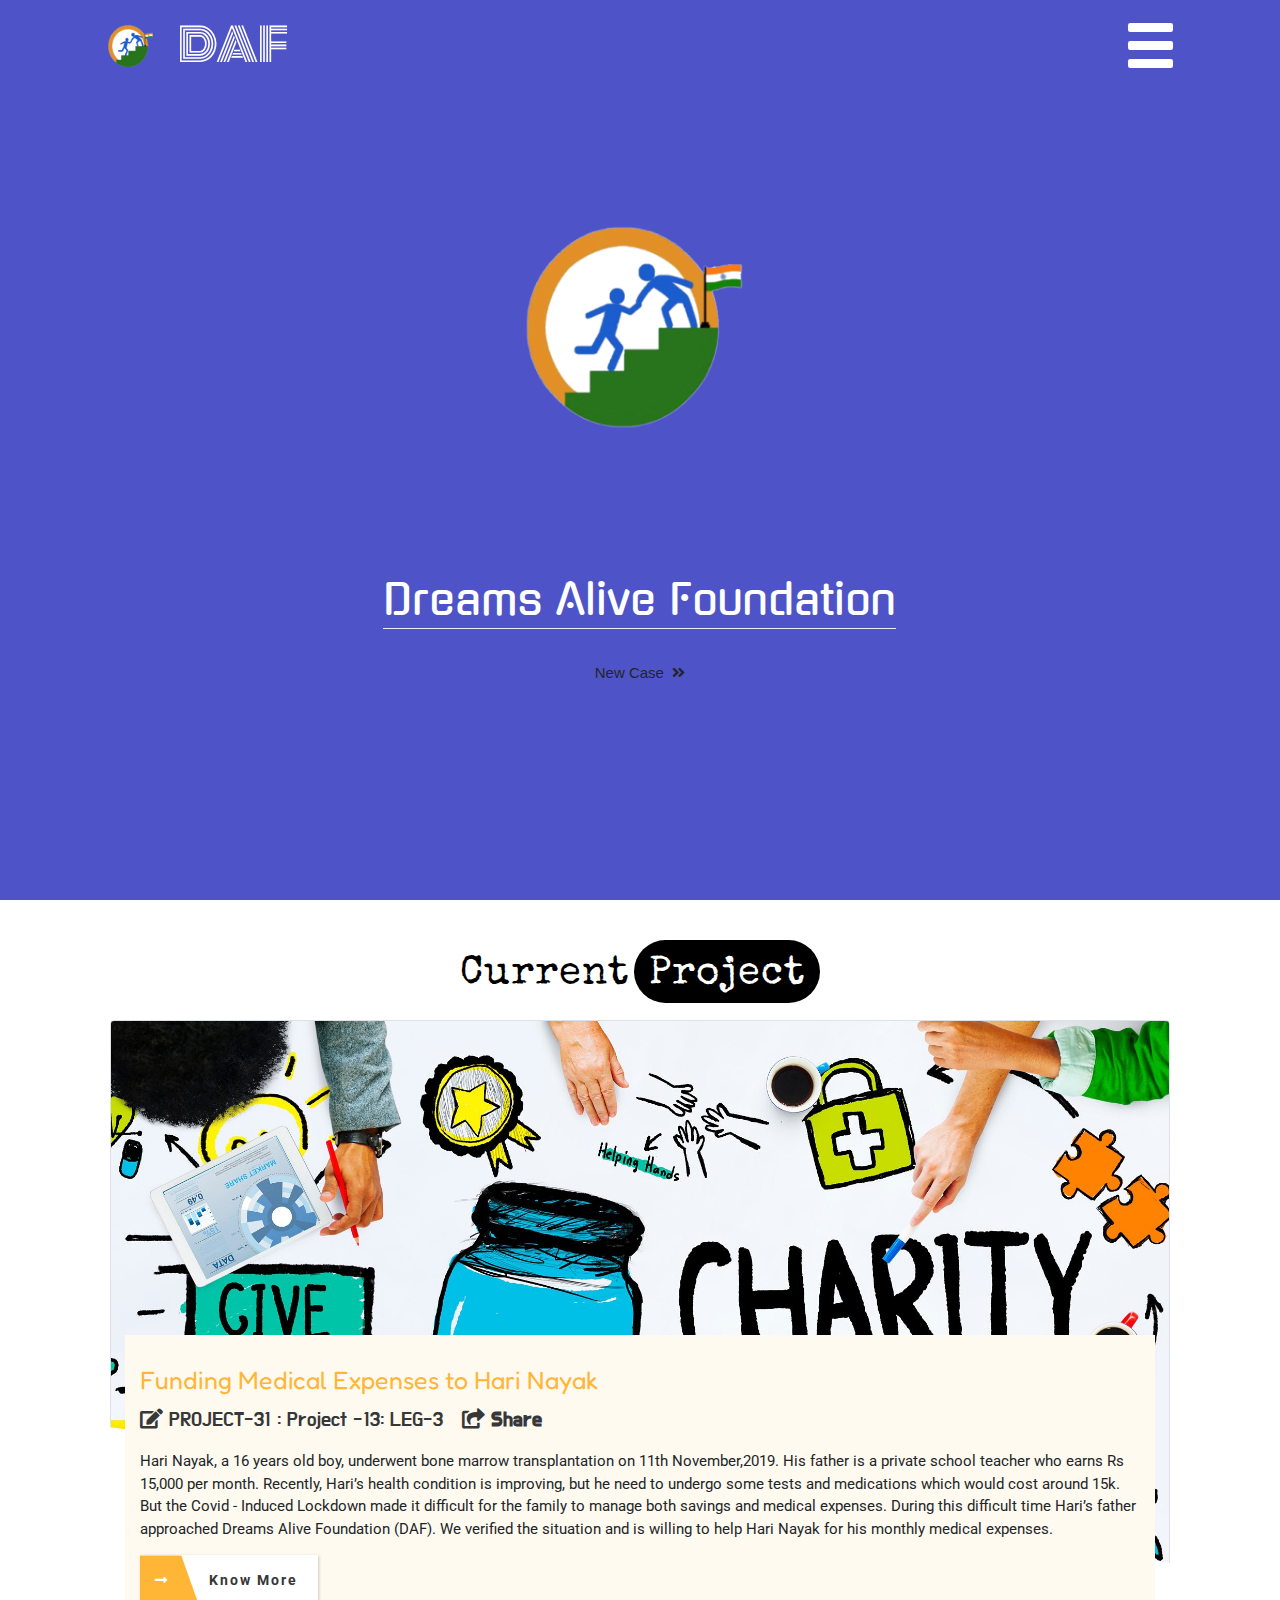
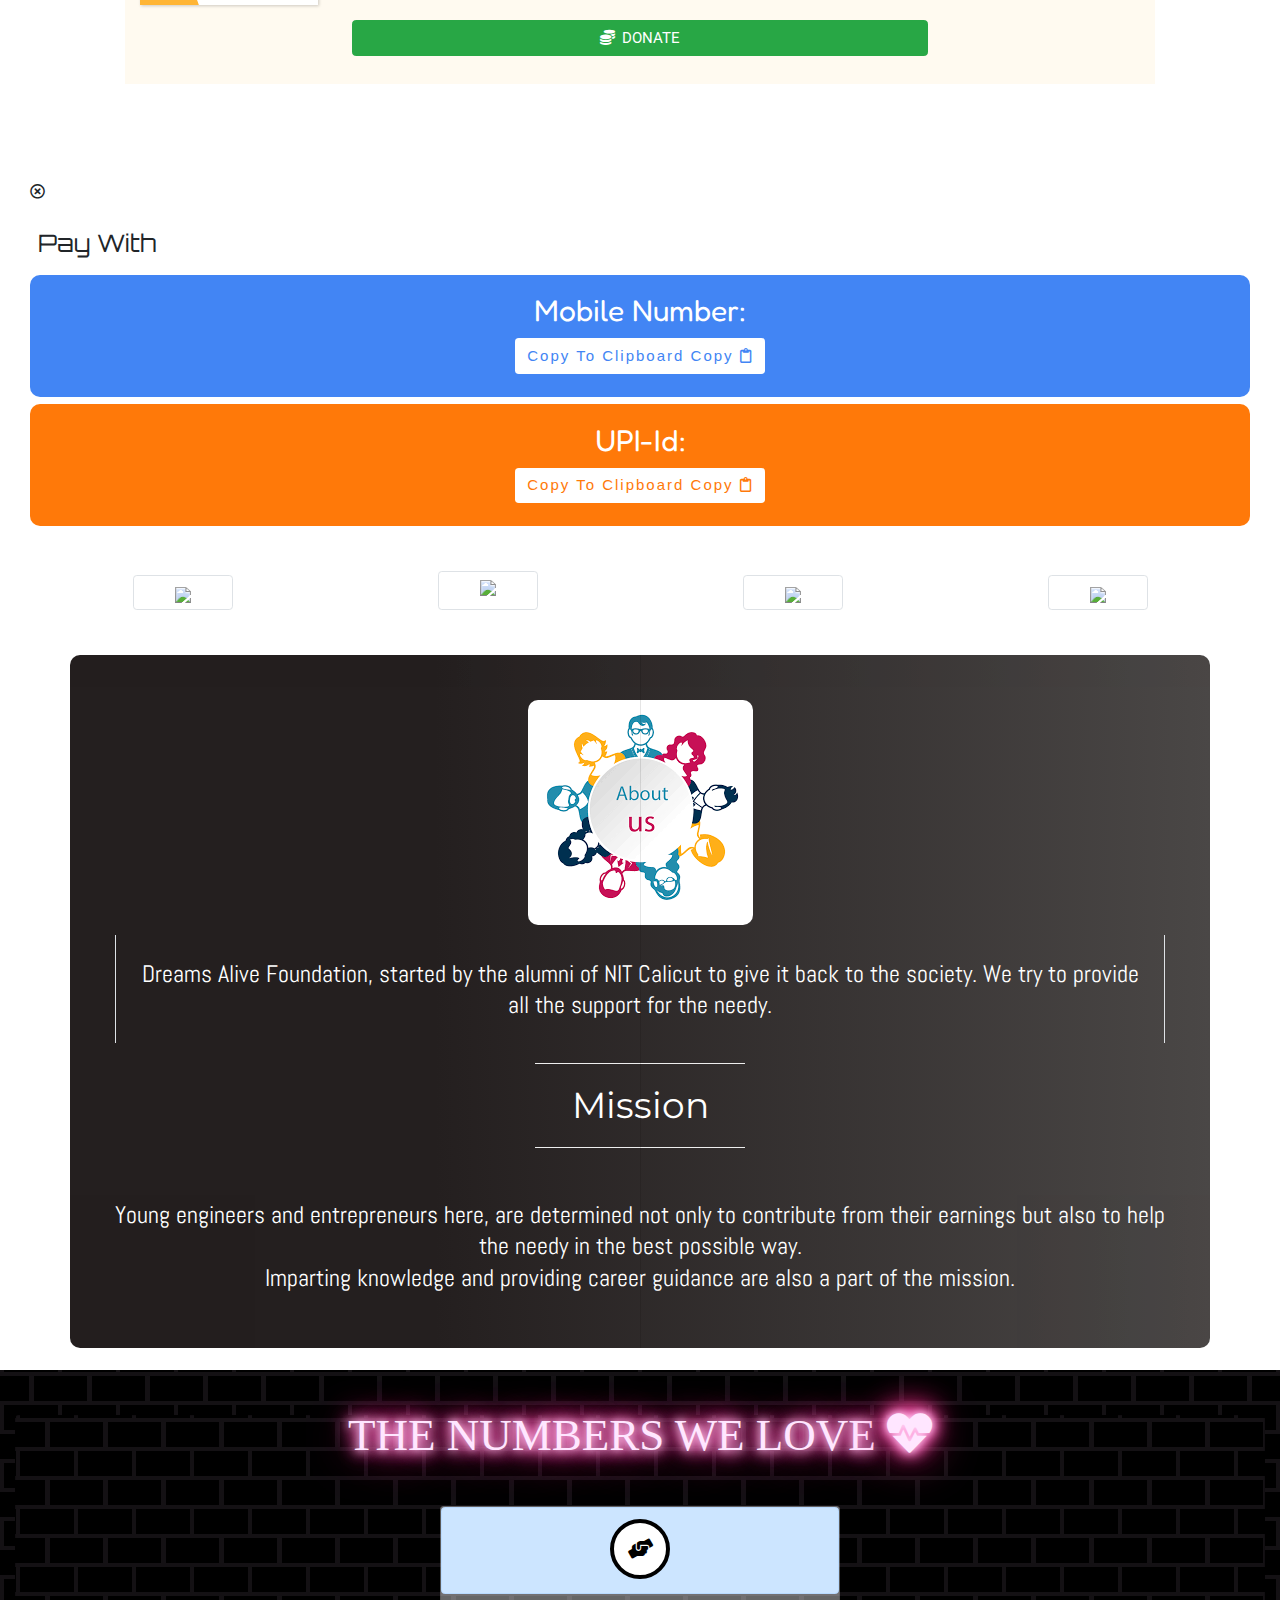
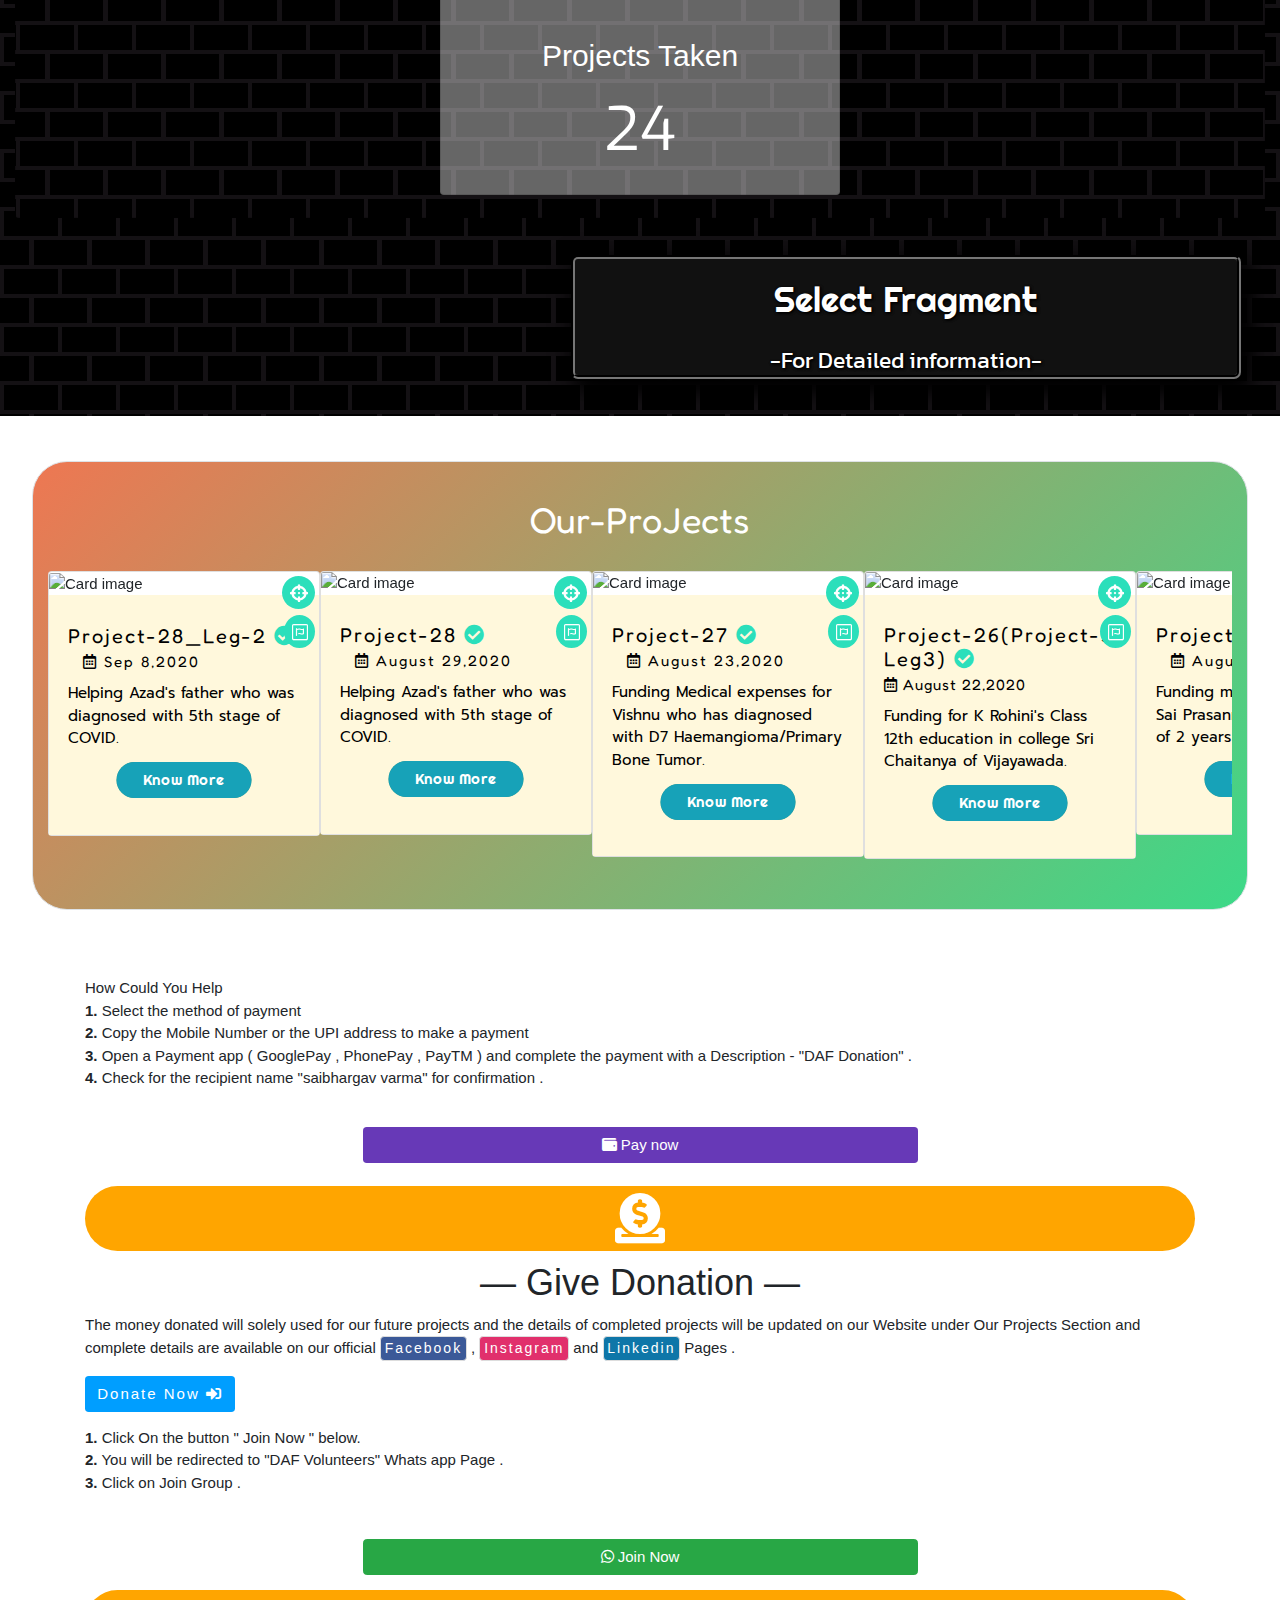
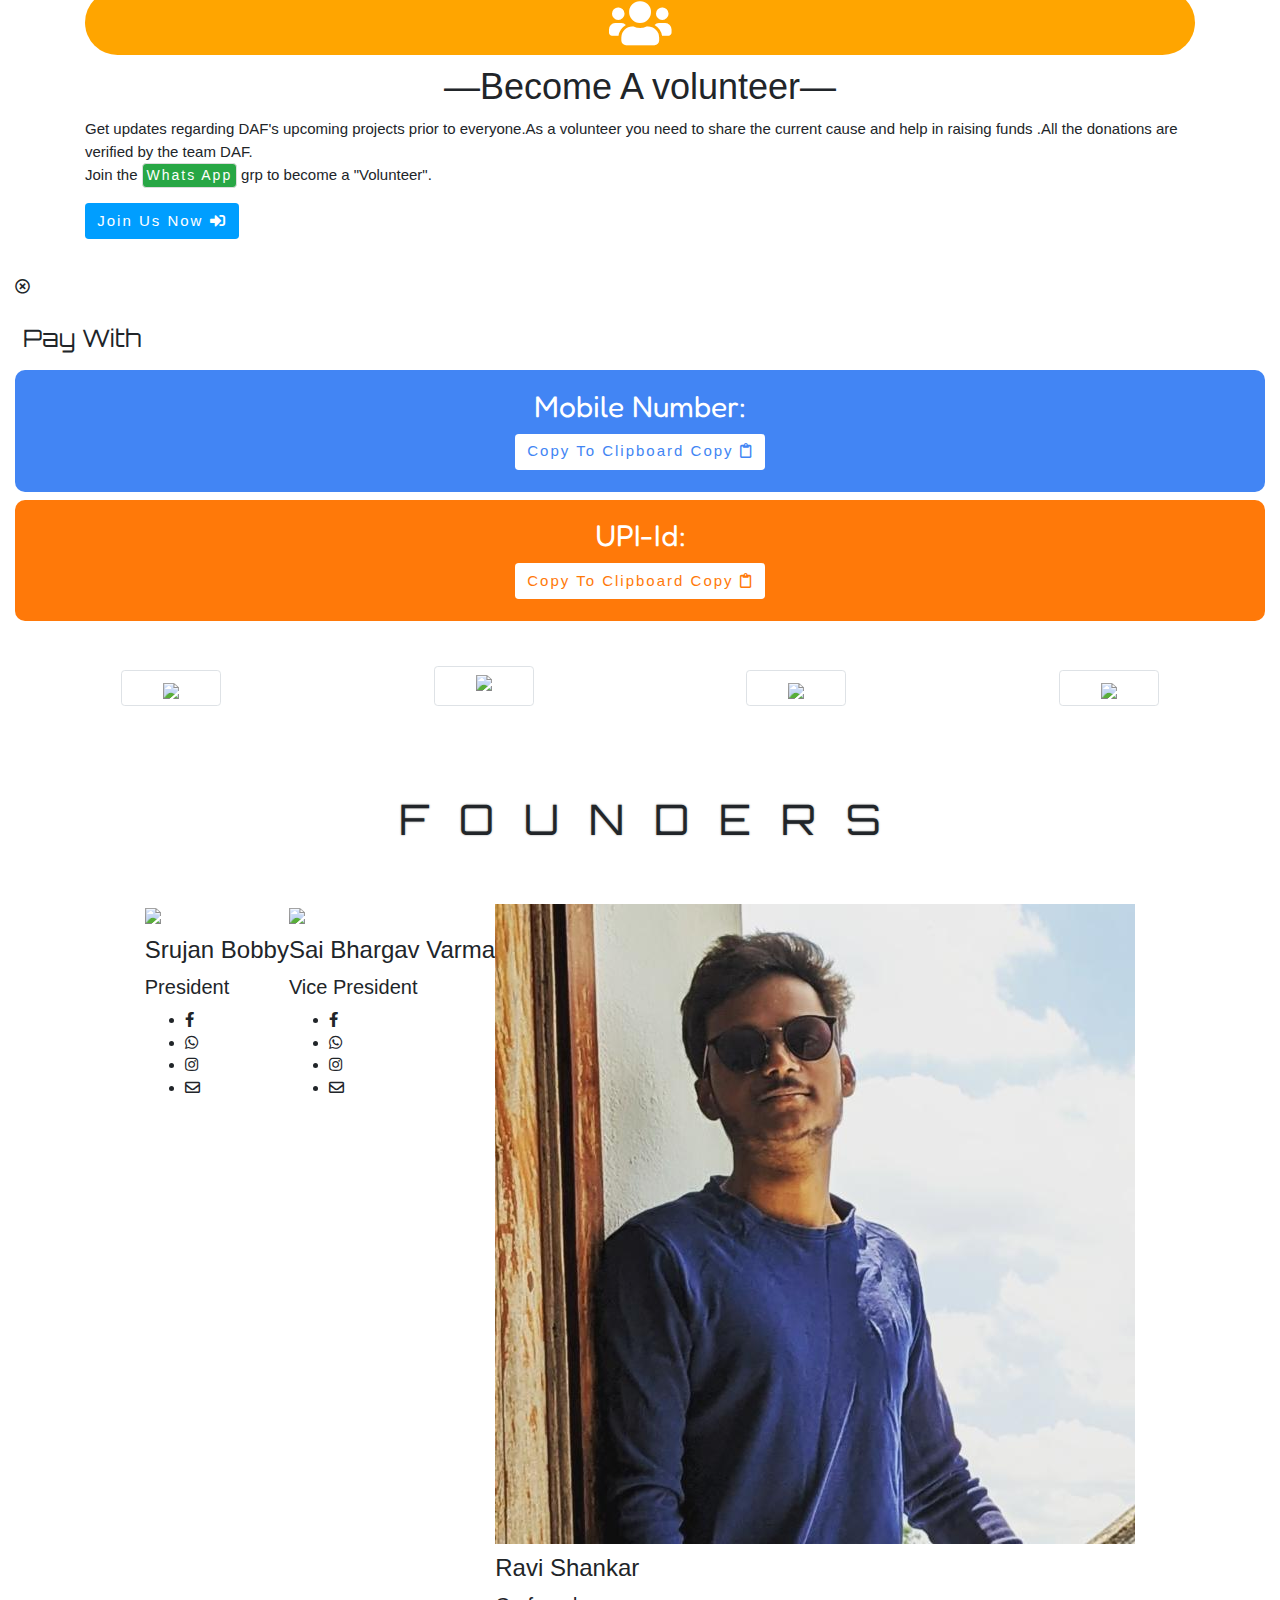
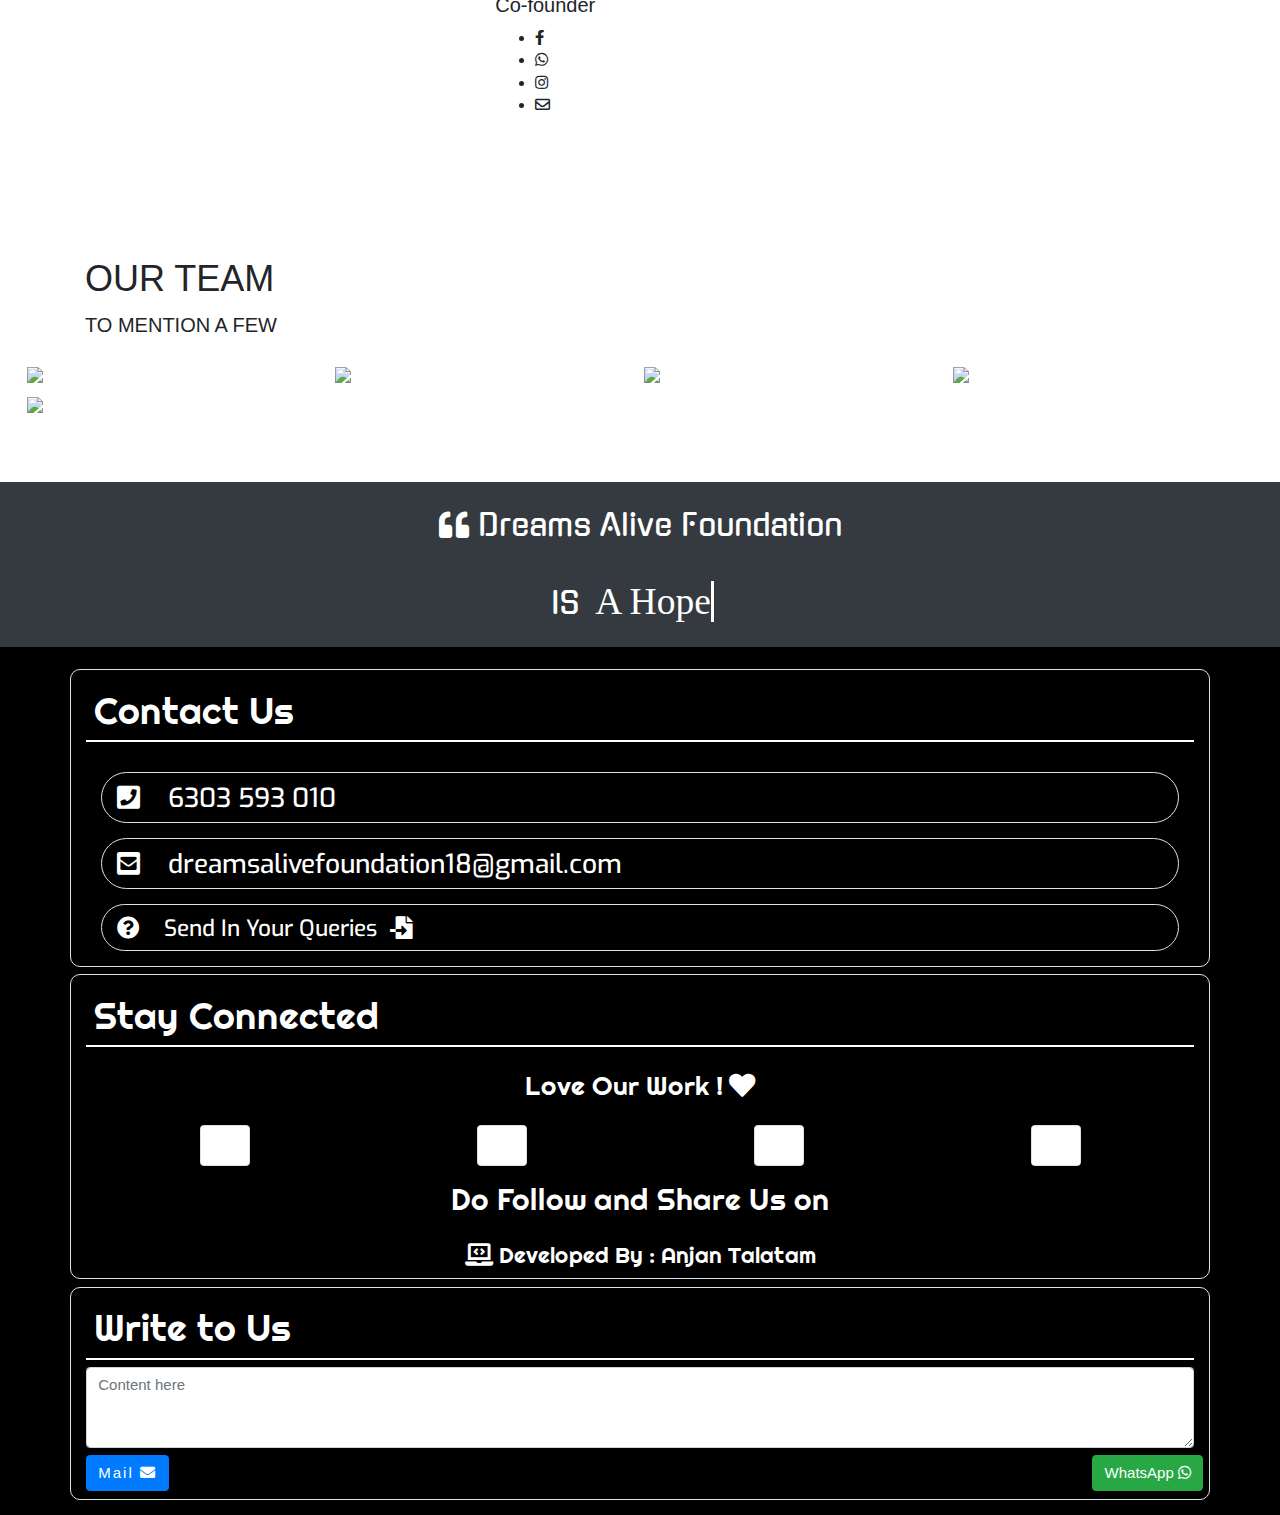
==== commit 41b113b4: "Update index.html" ====
--- a/index.html
+++ b/index.html
@@ -311,7 +311,7 @@
       <article class="blog-card">
         <div class="blog-card__background">
           <div class="card__background--wrapper">
-            <div class="card__background--main img-thumbnail" style="background-image: url('currentp.jpg')">
+            <div class="card__background--main img-thumbnail" style="background-image: url('img/currentp.jpg')">
               <div class="card__background--layer"></div>
             </div>
           </div>
@@ -324,16 +324,16 @@
           </span>
         </div>
         <div class="blog-card__info " style="background-color:rgb(255,250,240)" >
-          <h5 class="heading-current-project" >Aiding S. Vishnu with his medication. <!-- <a href="https://en.wikipedia.org/wiki/Epilepsy" target="_blank" class="problem">Epilepsy</a> --></h5>
+          <h5 class="heading-current-project" >Funding Medical Expenses to Hari Nayak  <!-- <a href="https://en.wikipedia.org/wiki/Epilepsy" target="_blank" class="problem">Epilepsy</a> --></h5>
 
           <p>
-            <a href="#" class="icon-link mr-3"  onclick="return false"><i class="fa fa-pencil-square-o" ></i> Projects-26</a>
+            <a href="#" class="icon-link mr-3"  onclick="return false"><i class="fa fa-pencil-square-o" ></i> PROJECT-31 : Project -13: LEG-3</a>
             <!-- <a href="#" class="icon-link mr-3"><span class="rounded-pill p-2 mt-2" style="border-color: black;border-width: 2px "><span style="background-color:#ffb535;color:#ffb535;">mo     ney</span> raised</span> </a> -->
             
 
-            <a href="#" class="icon-link mr-3"  onclick="return false"><i class="fas fa-crosshairs"></i>  Goal : NA</a>
-
-             <a href="#" class="icon-link " onclick="return false"><i class="fab fa-font-awesome-alt" ><span style=" font-family: 'Do Hyeon', sans-serif;"> Amount-Raised : NA</span></i>  </a>&nbsp
+            <!-- <a href="#" class="icon-link mr-3"  onclick="return false"><i class="fas fa-crosshairs"></i>  Goal : 31,000</a> -->
+
+             <!-- <a href="#" class="icon-link " onclick="return false"><i class="fab fa-font-awesome-alt" ><span style=" font-family: 'Do Hyeon', sans-serif;"> Amount-Raised : 0</span></i>  </a>&nbsp -->
             <a href="#" onclick="return false" class="icon-link mr-3 share-button" title="Share this Cause"><i class="fas fa-share-square" ><span style=" font-family: 'Do Hyeon', sans-serif;">  Share</span></i></a>
             <div class="container" style="">
 <div class="share-dialog mb-4" style="position:relative;top:10em">
@@ -374,46 +374,18 @@
 
             
           </p>
-          <p>S. Vishnu  S/O Jay Shankar lives in Hanamkonda, Warangal. He is 14 years old. Jay Shankar is a daily basis worker (Tailor).
-
-            In the month of June 2020, Vishnu was diagnosed with D7 Haemangioma/Primary Bone Tumour.
-            He got operated on 26/06/2020 at Srinivasa Pinnacle Hospital, Hanamkonda, Warangal. The Operation expenses were Rs.2,00,000/- covered from their savings and families' help. Now by doctor's advice, he is under medication and physiotherapy(instead of chemo) which costs around Rs.10,500/- per month(avg 350 per day).
-            If the above medication doesn't work out they have to opt for chemo in further stages.
+          <p>Hari Nayak, a 16 years old boy, underwent bone marrow transplantation on 11th November,2019. His father is a private school teacher who earns Rs 15,000 per month.
+
+            Recently, Hari’s health condition is improving, but he need to undergo some tests and medications which would cost around 15k. But the Covid - Induced Lockdown made it difficult for the family to manage both savings and medical expenses.
             
-            Due to the present scenario of Covid-19, it is difficult for them to meet the household & treatment expenses. (around 500 per day).</p>
-       <!--   <button type="button"  class=" my_btn btn--with-icon" data-toggle="collapse" data-target="#collapse_project_details"><i class="btn-icon fa fa-long-arrow-alt-right"></i>About Rohini</button>
+            During this difficult time Hari’s father approached Dreams Alive Foundation (DAF). We verified the situation and is willing to help Hari Nayak for his monthly medical expenses.
+</p>
+          <button type="button"  class=" my_btn btn--with-icon" data-toggle="collapse" data-target="#collapse_project_details"><i class="btn-icon fa fa-long-arrow-alt-right"></i>Know More</button>
           <div class="container mt-3" >
   <div id="collapse_project_details" class="collapse blog-card__info" style="background-color:#ffb535;color: white;border-radius: 10px">
-   As part of our Projects 5,12 DAF has helped K Rohini with her 11th-grade fee of Rs 15000. With an amount of the 15000, Rs 10500 was spent for her books and uniform and remaining Rs 4500 was paid as the first term fee. She had a requirement of Rs 11,500 which has to be paid immediately.
-DAF helped Rohini with an amount of Rs 11,500 to pay her 11th-grade fee. DAF member Dedeepya has personally met Rohini and enquired about her studies as well. Dedeepya will be acting as a caretaker of Rohini on behalf of DAF from now on. DAF wishes a bright future to Rohini.
-   </div></div> -->
-
-   <!--<img src="img/project26/img1.jpeg" alt="img1" width="20%">
-   <img src="img/project26/img2.jpeg" alt="img2" width="20%">
-   -->
-
-
-   <div class="row">
-    <div class="col-md-6">
-      <div class="thumbnail">
-          <img src="img/currentproject/img1.jpeg" alt="S Vishnu Pic" style="width:100%">
-         <!-- <div class="caption">
-            <p>S Vishnu</p>
-          </div>-->
-      </div>
-    </div>
-    <div class="col-md-6">
-      <div class="thumbnail">
-          <img src="img/currentproject/img2.jpeg" alt="Expense" style="width:100%">
-         <!-- <div class="caption">
-            <p>Expense Bill</p>
-          </div>-->
-      </div>
-    </div>
-  </div>
-  
-
-
+    Dreams Alive Foundation previously helped him with Rs 15,000/- in November 2019 for transplantation (where total transplant cost is around 20L) and Rs 10,082/- for monthly medical expenses on 8th May,2020.
+   </div></div>
+   
   <center>  <label type="button" class="btn btn-success btn-block mt-3 raise_funds" for="dialog_state"><i class="btn-icon fa fa-coins  pr-2"></i>DONATE</label></center>
         </div>
       </article>
@@ -564,7 +536,7 @@
       </div>
     <div class="card-body">
    <center>  <h2 class="card-title">Projects Taken</h2>
-       <p class="card-text" style="font-size: 4rem;font-family: 'Exo', sans-serif;"><span class="count">25</span></p></center>
+       <p class="card-text" style="font-size: 4rem;font-family: 'Exo', sans-serif;"><span class="count">80</span></p></center>
       
     </div>
   </div>
@@ -608,7 +580,6 @@
      </center>
     </div>
   </div>
-  -->
 
      </div> -->
 
@@ -730,6 +701,193 @@
     <div class="swiper-container" >
       
     <div class="swiper-wrapper" >
+
+
+
+<!-- 28 Leg-2-->
+  <div class="card swiper-slide" id="3" value="3" >
+    <div class="tb_home_btn " style="position: absolute;right:4px;top:4px">
+      <i class="fas fa-crosshairs m-2"></i> 
+      <div class="pr-2"> 
+        <p> Location : Vijayawada</p>
+      </div>
+    </div>
+    <div class="tb_home_btn " style="position: absolute;right:4px;top:2.4em">
+          <i class="fab fa-font-awesome-alt m-2"></i> 
+      <div class="pr-2 "> 
+        <p>Raised: 40,000</p>
+      </div>
+    </div>
+    <img class="card-img-top img-fluid" src="img/ourprojects/28.jpg" alt="Card image" >
+    <div class="card-body projects-card-body" style="background:rgb(255,248,220);color:black">
+      <h4 class="card-title-projects" style="letter-spacing: 2px">Project-28_Leg-2&nbsp<i class="fas fa-check-circle" style="color:#2BDFBB"></i><br><span style="font-size: 15px" class="ml-3"><i class="far fa-calendar-alt"></i>&nbspSep 8,2020</span></h4>
+      <p class="card-text">Helping Azad's father who was diagnosed with 5th stage of COVID.</p>
+      <center>
+      <div class="share-button share-button-hidden">
+        <div class="lid">Know More</div>
+        <div class="share-items-wrapper">
+            <div class="share-items">
+              <a href="https://www.facebook.com/850463322093760/posts/1407069423099811/?app=fbl" class="share-item"><span class="fab fa-facebook-f"></span></a>
+              <a href="https://www.instagram.com/p/CE3hkS6DWeE/?igshid=1thwxqykcyly6" target="_blank" class="share-item"><i class="fab fa-instagram"></i></a>
+              <a href="https://www.linkedin.com/posts/dreams-alive-foundation_dreamsabraliveabrfoundation-nonprofitorganization-activity-6709002839009697792--Keu" target="_blank" class="share-item"><i class="fab fa-linkedin-in"></i></a>
+              <a href="#" onclick="return false" class="share-item"><i class="fas fa-times"></i></a>    
+            </div>
+          </div>
+        <div class="thank-you">
+          See you
+        </div>
+      </div>
+      </center>
+  </div>
+  </div>
+<!-- 28 -->
+  <div class="card swiper-slide" id="3" value="3" >
+    <div class="tb_home_btn " style="position: absolute;right:4px;top:4px">
+      <i class="fas fa-crosshairs m-2"></i> 
+      <div class="pr-2"> 
+        <p> Location : Vijayawada</p>
+      </div>
+    </div>
+    <div class="tb_home_btn " style="position: absolute;right:4px;top:2.4em">
+          <i class="fab fa-font-awesome-alt m-2"></i> 
+      <div class="pr-2 "> 
+        <p>Raised: 55,000</p>
+      </div>
+    </div>
+    <img class="card-img-top img-fluid" src="img/ourprojects/28.jpg" alt="Card image" >
+    <div class="card-body projects-card-body" style="background:rgb(255,248,220);color:black">
+      <h4 class="card-title-projects" style="letter-spacing: 2px">Project-28&nbsp<i class="fas fa-check-circle" style="color:#2BDFBB"></i><br><span style="font-size: 15px" class="ml-3"><i class="far fa-calendar-alt"></i>&nbspAugust 29,2020</span></h4>
+      <p class="card-text">Helping Azad's father who was diagnosed with 5th stage of COVID.</p>
+      <center>
+      <div class="share-button share-button-hidden">
+        <div class="lid">Know More</div>
+        <div class="share-items-wrapper">
+            <div class="share-items">
+              <a href="https://www.facebook.com/850463322093760/posts/1399001987239888/?app=fbl" class="share-item"><span class="fab fa-facebook-f"></span></a>
+              <a href="https://www.instagram.com/p/CEeEx2JjofQ/?igshid=1q3vlan3y2shk" target="_blank" class="share-item"><i class="fab fa-instagram"></i></a>
+              <a href="https://www.linkedin.com/posts/dreams-alive-foundation_dreamsabraliveabrfoundation-nonprofits-nonprofitorganization-activity-6705421475626803200-_Vmp" target="_blank" class="share-item"><i class="fab fa-linkedin-in"></i></a>
+              <a href="#" onclick="return false" class="share-item"><i class="fas fa-times"></i></a>    
+            </div>
+          </div>
+        <div class="thank-you">
+          See you
+        </div>
+      </div>
+      </center>
+  </div>
+  </div>
+
+
+<!-- 27 -->
+  <div class="card swiper-slide" id="3" value="3" >
+    <div class="tb_home_btn " style="position: absolute;right:4px;top:4px">
+      <i class="fas fa-crosshairs m-2"></i> 
+      <div class="pr-2"> 
+        <p> Location : Hanumakonda,Warangal</p>
+      </div>
+    </div>
+    <div class="tb_home_btn " style="position: absolute;right:4px;top:2.4em">
+          <i class="fab fa-font-awesome-alt m-2"></i> 
+      <div class="pr-2 "> 
+        <p>Raised: 10,000</p>
+      </div>
+    </div>
+    <img class="card-img-top img-fluid" src="img/ourprojects/27.jpg" alt="Card image" >
+    <div class="card-body projects-card-body" style="background:rgb(255,248,220);color:black">
+      <h4 class="card-title-projects" style="letter-spacing: 2px">Project-27&nbsp<i class="fas fa-check-circle" style="color:#2BDFBB"></i><br><span style="font-size: 15px" class="ml-3"><i class="far fa-calendar-alt"></i>&nbspAugust 23,2020</span></h4>
+      <p class="card-text">Funding Medical expenses for Vishnu who has diagnosed with D7 Haemangioma/Primary Bone Tumor.</p>
+      <center>
+      <div class="share-button share-button-hidden">
+        <div class="lid">Know More</div>
+        <div class="share-items-wrapper">
+            <div class="share-items">
+              <a href="https://www.facebook.com/850463322093760/posts/1394204821052938/?app=fbl" class="share-item"><span class="fab fa-facebook-f"></span></a>
+              <a href="https://www.instagram.com/p/CEOecw4jYaO/?igshid=1tbm5o4htd8oa" target="_blank" class="share-item"><i class="fab fa-instagram"></i></a>
+              <a href="https://www.linkedin.com/posts/dreams-alive-foundation_dreamsabraliveabrfoundation-publicservice-activity-6703227026003910656-xuio" target="_blank" class="share-item"><i class="fab fa-linkedin-in"></i></a>
+              <a href="#" onclick="return false" class="share-item"><i class="fas fa-times"></i></a>    
+            </div>
+          </div>
+        <div class="thank-you">
+          See you
+        </div>
+      </div>
+      </center>
+  </div>
+  </div>
+  <!-- 26 -->
+<div class="card swiper-slide" id="3" value="3" >
+    <div class="tb_home_btn " style="position: absolute;right:4px;top:4px">
+      <i class="fas fa-crosshairs m-2"></i> 
+      <div class="pr-2"> 
+        <p> Location : Vijayawada</p>
+      </div>
+    </div>
+    <div class="tb_home_btn " style="position: absolute;right:4px;top:2.4em">
+          <i class="fab fa-font-awesome-alt m-2"></i> 
+      <div class="pr-2 "> 
+        <p>Raised: 10,200</p>
+      </div>
+    </div>
+    <img class="card-img-top img-fluid" src="img/ourprojects/26.jpg" alt="Card image" >
+    <div class="card-body projects-card-body" style="background:rgb(255,248,220);color:black">
+      <h4 class="card-title-projects" style="letter-spacing: 2px">Project-26(Project-5 Leg3)&nbsp<i class="fas fa-check-circle" style="color:#2BDFBB"></i><br><span style="font-size: 15px;letter-spacing:1px" ><i class="far fa-calendar-alt"></i>&nbspAugust 22,2020</span></h4>
+      <p class="card-text">Funding for K Rohini's Class 12th education in college Sri Chaitanya of Vijayawada. </p>
+      <center>
+      <div class="share-button share-button-hidden">
+        <div class="lid">Know More</div>
+        <div class="share-items-wrapper">
+            <div class="share-items">
+              <a href="https://www.facebook.com/850463322093760/posts/1393462144460539/?app=fbl" target="_blank" class="share-item"><span class="fab fa-facebook-f"></span></a>
+              <a href="https://www.instagram.com/p/CEMBwZSjoZ8/?igshid=uklymm59rxnt" target="_blank" class="share-item"><i class="fab fa-instagram"></i></a>
+              <a href="https://www.linkedin.com/posts/dreams-alive-foundation_dreamsabraliveabrfoundation-publicservice-activity-6702882916453773312-G-WQ" target="_blank"  class="share-item"><i class="fab fa-linkedin-in"></i></a>
+              <a href="#" onclick="return false" class="share-item"><i class="fas fa-times"></i></a>    
+            </div>
+          </div>
+        <div class="thank-you">
+          See you
+        </div>
+      </div>
+      </center>
+  </div>
+  </div>
+  <!-- 11_11 -->
+
+  <div class="card swiper-slide" id="3" value="3" >
+    <div class="tb_home_btn " style="position: absolute;right:4px;top:4px">
+      <i class="fas fa-crosshairs m-2"></i> 
+      <div class="pr-2"> 
+        <p> Location : Ongole</p>
+      </div>
+    </div>
+    <div class="tb_home_btn " style="position: absolute;right:4px;top:2.4em">
+          <i class="fab fa-font-awesome-alt m-2"></i> 
+      <div class="pr-2 "> 
+        <p>Raised: 4,500</p>
+      </div>
+    </div>
+    <img class="card-img-top img-fluid" src="img/ourprojects/11.jpg" alt="Card image" >
+    <div class="card-body projects-card-body" style="background:rgb(255,248,220);color:black">
+      <h4 class="card-title-projects" style="letter-spacing: 2px">Project-11_Leg-11&nbsp<i class="fas fa-check-circle" style="color:#2BDFBB"></i><br><span style="font-size: 15px" class="ml-3"><i class="far fa-calendar-alt"></i>&nbspAugust 8,2020</span></h4>
+      <p class="card-text">Funding medical expenses for Sai Prasanna over the period of 2 years</p>
+      <center>
+      <div class="share-button share-button-hidden">
+        <div class="lid">Know More</div>
+        <div class="share-items-wrapper">
+            <div class="share-items">
+              <a href="https://www.facebook.com/850463322093760/posts/1388500188290068/?app=fbl" target="_blank" class="share-item"><span class="fab fa-facebook-f"></span></a>
+              <a href="https://www.instagram.com/p/CD8SlLwjXi5/?igshid=6pygnva6gfu0" target="_blank" class="share-item"><i class="fab fa-instagram"></i></a>
+              <a href="https://www.linkedin.com/posts/dreams-alive-foundation_dreamsabraliveabrfoundation-publicservice-activity-6700667829076791296-8wAZ" target="_blank" class="share-item"><i class="fab fa-linkedin-in"></i></a>
+              <a href="#" onclick="return false" class="share-item"><i class="fas fa-times"></i></a>    
+            </div>
+          </div>
+        <div class="thank-you">
+          See you
+        </div>
+      </div>
+      </center>
+  </div>
+  </div>
+
       <!-- 25 -->
 
   <div class="card swiper-slide" id="3" value="3" >
@@ -782,7 +940,7 @@
         <p>Raised: 7,000</p>
       </div>
     </div>
-    <img class="card-img-top img-fluid" src="img/ourprojects/24.JPG" alt="Card image" >
+    <img class="card-img-top img-fluid" src="img/ourprojects/24.jpg" alt="Card image" >
     <div class="card-body projects-card-body" style="background:rgb(255,248,220);color:black">
       <h4 class="card-title-projects" style="letter-spacing: 2px">Project-24&nbsp<i class="fas fa-check-circle" style="color:#2BDFBB"></i><br><span style="font-size: 15px" class="ml-3"><i class="far fa-calendar-alt"></i>&nbspJuly 20,2020</span></h4>
       <p class="card-text">Funding Medical expenses for chemothary treatment on Abdominal Colon Cancer of Harish.</p>
@@ -880,120 +1038,6 @@
   </div>
 
 
-  <!-- 24 
-  
-  <div class="card swiper-slide" id="3" value="3" >
-      <div class="tb_home_btn " style="position: absolute;right:4px;top:4px">
-        <i class="fas fa-crosshairs m-2"></i> 
-        <div class="pr-2"> 
-          <p> Location : Bangalore</p>
-        </div>
-      </div>
-      <div class="tb_home_btn " style="position: absolute;right:4px;top:2.4em">
-            <i class="fab fa-font-awesome-alt m-2"></i> 
-        <div class="pr-2 "> 
-          <p>Raised: 7000</p>
-        </div>
-      </div>
-      <img class="card-img-top img-fluid" src="img/ourprojects/24.png" alt="Card image" >
-      <div class="card-body projects-card-body" style="background:rgb(255,248,220);color:black">
-        <h4 class="card-title-projects" style="letter-spacing: 2px">Project-24&nbsp<i class="fas fa-check-circle" style="color:#2BDFBB"></i><br><span style="font-size: 15px" class="ml-3"><i class="far fa-calendar-alt"></i>&nbspJuly 20,2020</span></h4>
-        <p class="card-text">Funding Medical Expenses for Harish's Cancer Treatment.</p>
-        <center>
-        <div class="share-button share-button-hidden">
-          <div class="lid">Know More</div>
-          <div class="share-items-wrapper">
-              <div class="share-items">
-                <a href="https://www.facebook.com/dreamsaliveindia/posts/1368285140311573" target="_blank" class="share-item"><span class="fab fa-facebook-f"></span></a>
-                <a href="https://www.instagram.com/p/CC3dv0rjzUJ/" target="_blank" class="share-item"><i class="fab fa-instagram"></i></a>
-                <a href="https://www.linkedin.com/posts/dreams-alive-foundation_dreamsabraliveabrfoundation-publicservice-activity-6690982932670242816-jzWC" target="_blank" class="share-item"><i class="fab fa-linkedin-in"></i></a>
-                <a href="#" onclick="return false" class="share-item"><i class="fas fa-times"></i></a>    
-              </div>
-            </div>
-          <div class="thank-you">
-            See you
-          </div>
-        </div>
-        </center>
-    </div>
-    </div>
-   -->
-  <!-- 23 
-
-  <div class="card swiper-slide" id="3" value="3" >
-      <div class="tb_home_btn " style="position: absolute;right:4px;top:4px">
-        <i class="fas fa-crosshairs m-2"></i> 
-        <div class="pr-2"> 
-          <p> Location : NA</p>
-        </div>
-      </div>
-      <div class="tb_home_btn " style="position: absolute;right:4px;top:2.4em">
-            <i class="fab fa-font-awesome-alt m-2"></i> 
-        <div class="pr-2 "> 
-          <p>Raised: 5000</p>
-        </div>
-      </div>
-      <img class="card-img-top img-fluid" src="img/ourprojects/23.jpg" alt="Card image" >
-      <div class="card-body projects-card-body" style="background:rgb(255,248,220);color:black">
-        <h4 class="card-title-projects" style="letter-spacing: 2px">Project-23&nbsp<i class="fas fa-check-circle" style="color:#2BDFBB"></i><br><span style="font-size: 15px" class="ml-3"><i class="far fa-calendar-alt"></i>&nbspJuly 9,2020</span></h4>
-        <p class="card-text">Funding Medical Expenses for Kamalakar.</p>
-        <center>
-        <div class="share-button share-button-hidden">
-          <div class="lid">Know More</div>
-          <div class="share-items-wrapper">
-              <div class="share-items">
-                <a href="https://www.facebook.com/dreamsaliveindia/posts/1360131584460262" target="_blank" class="share-item"><span class="fab fa-facebook-f"></span></a>
-                <a href="https://www.instagram.com/p/CCbEK_ujdrh/" target="_blank" class="share-item"><i class="fab fa-instagram"></i></a>
-                <a href="https://www.linkedin.com/posts/dreams-alive-foundation_dreamsabraliveabrfoundation-publicservice-activity-6686984352020213760-84yz" target="_blank" class="share-item"><i class="fab fa-linkedin-in"></i></a>
-                <a href="#" onclick="return false" class="share-item"><i class="fas fa-times"></i></a>    
-              </div>
-            </div>
-          <div class="thank-you">
-            See you
-          </div>
-        </div>
-        </center>
-    </div>
-    </div>
--->
-  <!-- 11_10
-
-  <div class="card swiper-slide" id="3" value="3" >
-      <div class="tb_home_btn " style="position: absolute;right:4px;top:4px">
-        <i class="fas fa-crosshairs m-2"></i> 
-        <div class="pr-2"> 
-          <p> Location : Ongole</p>
-        </div>
-      </div>
-      <div class="tb_home_btn " style="position: absolute;right:4px;top:2.4em">
-            <i class="fab fa-font-awesome-alt m-2"></i> 
-        <div class="pr-2 "> 
-          <p>Raised: 4,500</p>
-        </div>
-      </div>
-      <img class="card-img-top img-fluid" src="img/ourprojects/11.jpg" alt="Card image" >
-      <div class="card-body projects-card-body" style="background:rgb(255,248,220);color:black">
-        <h4 class="card-title-projects" style="letter-spacing: 2px">Project-11_Leg-10&nbsp<i class="fas fa-check-circle" style="color:#2BDFBB"></i><br><span style="font-size: 15px" class="ml-3"><i class="far fa-calendar-alt"></i>&nbspJuly 7,2020</span></h4>
-        <p class="card-text">Funding Medical expenses for Sai Prasanna over the period of 2 years.</p>
-        <center>
-        <div class="share-button share-button-hidden">
-          <div class="lid">Know More</div>
-          <div class="share-items-wrapper">
-              <div class="share-items">
-                <a href="https://www.facebook.com/dreamsaliveindia/posts/1358582641281823" target="_blank" class="share-item"><span class="fab fa-facebook-f"></span></a>
-                <a href="https://www.instagram.com/p/CCVg6AqDbrs/" target="_blank" class="share-item"><i class="fab fa-instagram"></i></a>
-                <a href="https://www.linkedin.com/posts/dreams-alive-foundation_dreamsabraliveabrfoundation-publicservice-activity-6686205208198037504-O2-P" target="_blank" class="share-item"><i class="fab fa-linkedin-in"></i></a>
-                <a href="#" onclick="return false" class="share-item"><i class="fas fa-times"></i></a>    
-              </div>
-            </div>
-          <div class="thank-you">
-            See you
-          </div>
-        </div>
-        </center>
-    </div>
-    </div>
- -->
   <!-- 11_9 -->
 
   <div class="card swiper-slide" id="3" value="3" >
@@ -2663,7 +2707,7 @@
           <img class="img-fluid" src="img/founders/saibhargav-s.jpg">
         </div>
         <div class="team-content">
-          <h3 class="name">Lt. Sai Bhargav Varma</h3>
+          <h3 class="name">Sai Bhargav Varma</h3>
           <h4 class="title">Vice President</h4>
         </div>
         <ul class="social">
@@ -2671,6 +2715,22 @@
           <li><a href="https://wa.me/919567037105" target="_blank" class="fab fa-whatsapp" aria-hidden="true"></a></li>
           <li><a href="https://instagram.com/sai_b_varma?igshid=n86xymyfah3p" target="_blank" class="fab fa-instagram" aria-hidden="true"></a></li>
          <li><a href="https://mail.google.com/a/domain.com/u/0/?view=cm&fs=1&tf=1&source=mailto&to=karempudi.srujanbobby2@gmail.com&su=&body=" target="_blank" class="far fa-envelope" aria-hidden="true"></a></li>
+        </ul>
+      </div>
+
+    <div class="our-founders-main">
+        <div class="picture">
+          <img class="img-fluid" src="img/founders/ravi_shankar.jpg">
+        </div>
+        <div class="team-content">
+          <h3 class="name">Ravi Shankar</h3>
+          <h4 class="title">Co-founder</h4>
+        </div>
+        <ul class="social">
+          <li><a href="#" target="_blank" class="fab fa-facebook-f" aria-hidden="true"></a></li>
+          <li><a href=#" target="_blank" class="fab fa-whatsapp" aria-hidden="true"></a></li>
+          <li><a href="#" target="_blank" class="fab fa-instagram" aria-hidden="true"></a></li>
+          <li><a href="#" target="_blank" class="far fa-envelope" aria-hidden="true"></a></li>
         </ul>
       </div>
      
@@ -2930,7 +2990,7 @@
     <!-- <div class="container"> <h3><i class="fas fa-mobile-alt"> <span class="border"> &nbsp &nbsp9876543210</span></i></h3></div> -->
     <div  class="m-3" style="display: flex;flex-wrap:wrap; flex-flow: row wrap;">
         <div class="container border rounded-pill mt-3"><h3 class="h3"><i class="fas fa-phone-square"></i> <span style="font-family: 'Exo', sans-serif;">&nbsp&nbsp 6303 593 010</span></h3></div>
-        <div class="container border rounded-pill mt-3 "><h3 class="h3"><i class="fas fa-envelope-square"></i> <span style="font-family: 'Exo', sans-serif;" class="footer-email">&nbsp&nbsp secretary@dreamsalivefoundation.co.in</span></h3></div>
+        <div class="container border rounded-pill mt-3 "><h3 class="h3"><i class="fas fa-envelope-square"></i> <span style="font-family: 'Exo', sans-serif;" class="footer-email">&nbsp&nbsp dreamsalivefoundation18@gmail.com</span></h3></div>
         <div class="container border rounded-pill mt-3 "><h3 class="h4"><i class="fas fa-question-circle"><a href="https://docs.google.com/forms/d/e/1FAIpQLScOi6VBSu7tRLadNH2tiN-lBa3Jw0IlRYNcCkewfnEgv36ZWg/viewform" target="_blank" class="query_footer"></i> <span style="font-family: 'Exo', sans-serif;">&nbsp&nbsp Send In Your Queries</span>&nbsp&nbsp<i class="fas fa-file-import"></i></a></h3></div>
                 
 
@@ -2950,7 +3010,8 @@
 
     </div>
      
-    <center><span class="h2">Do Follow and Share Us on</span></center>
+    <center><span class="h2">Do Follow and Share Us on</span></center><br>
+    <center><span class="h4 "><i class="fas fa-laptop-code"></i> Developed By : <a href="https://www.linkedin.com/in/anjan-talatam/" target="_blank">Anjan Talatam</a></span></center>
     </h4>
   </div>
   <div class="container border mt-2 footer-divs pb-2" style="border-radius: 10px">
